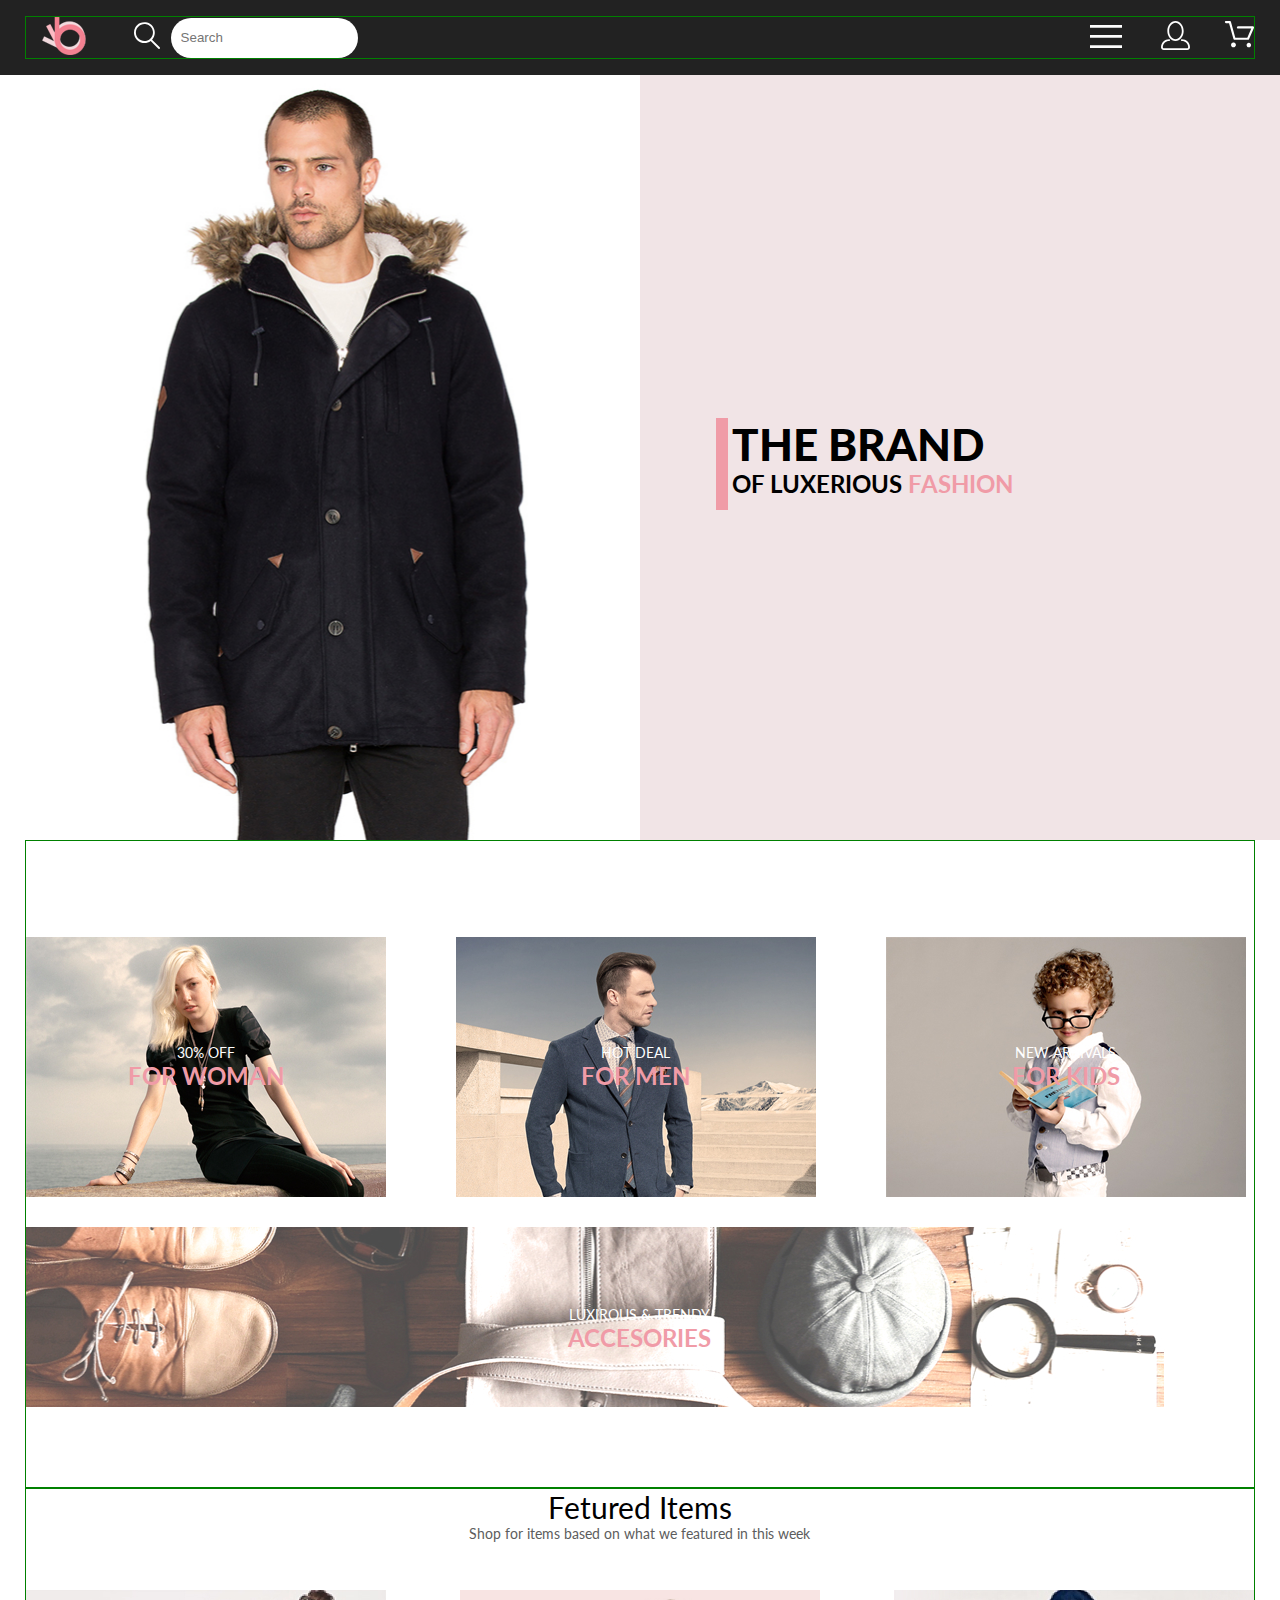
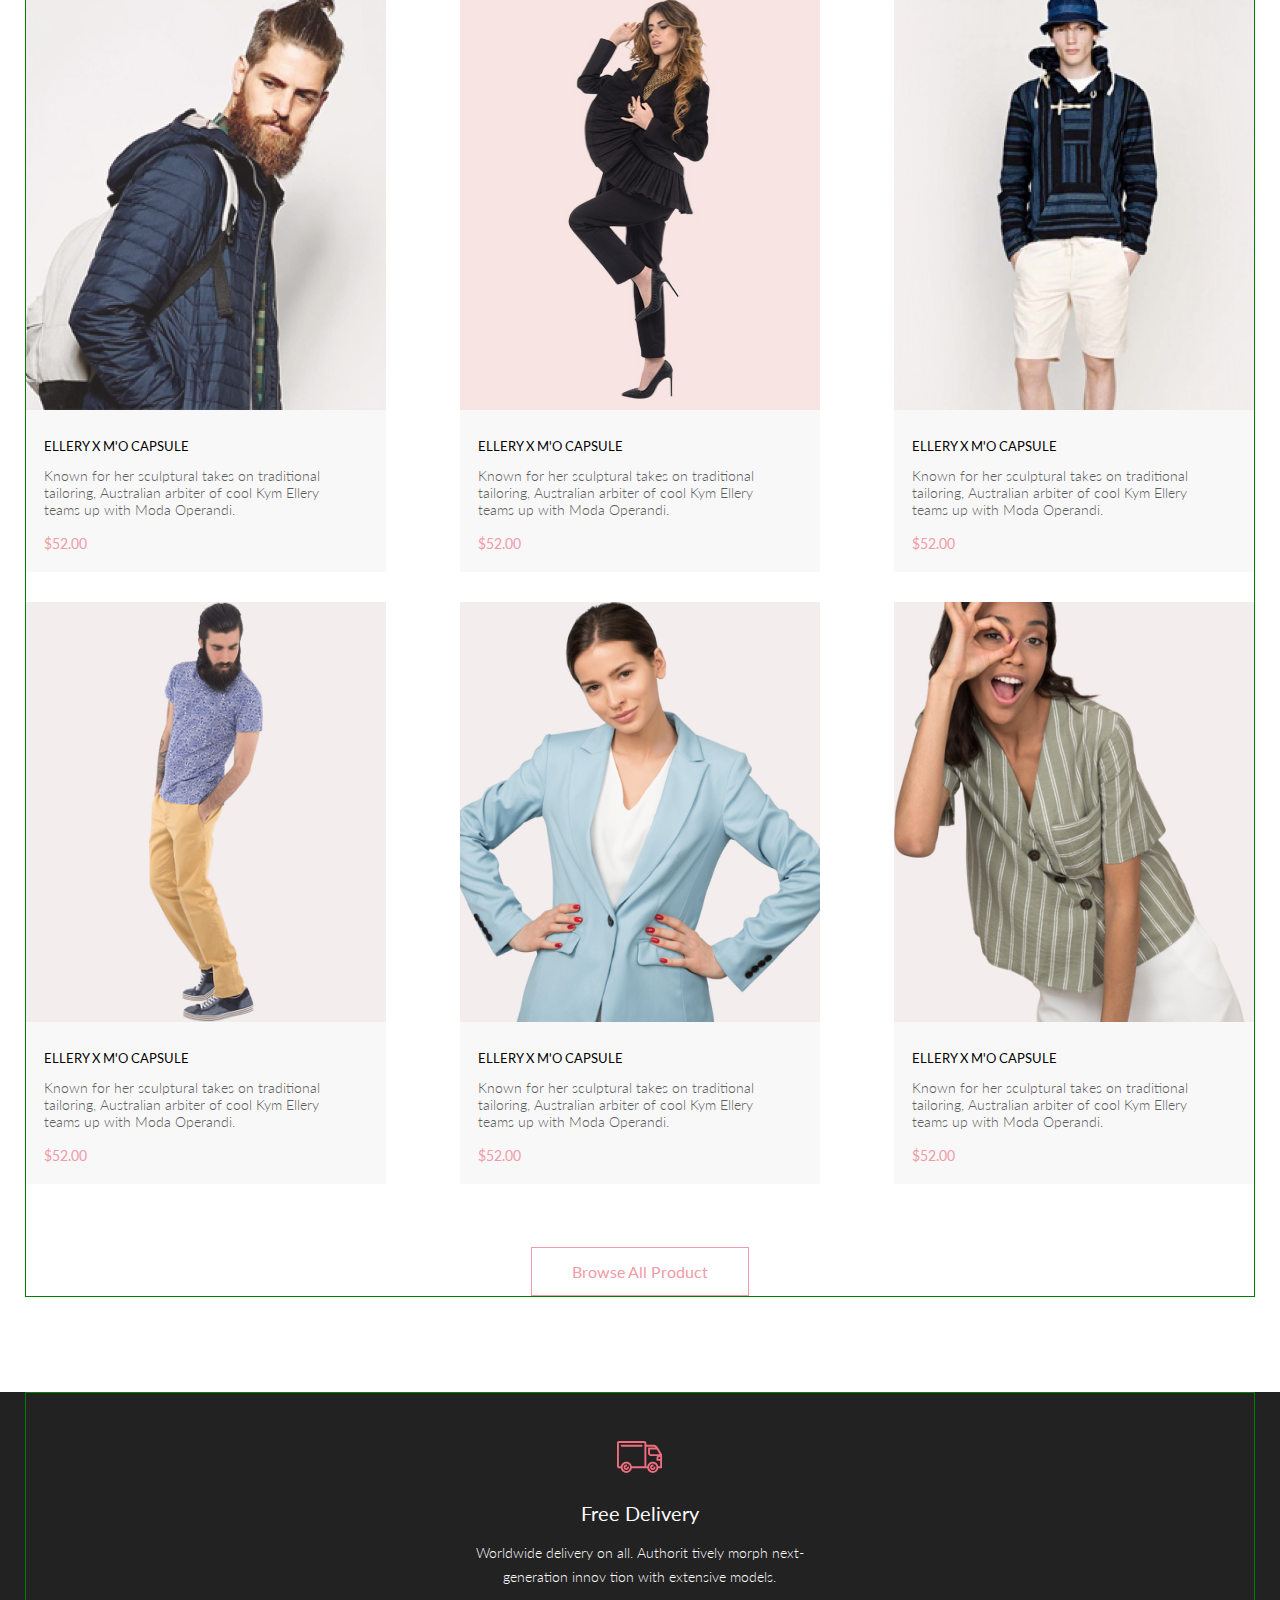
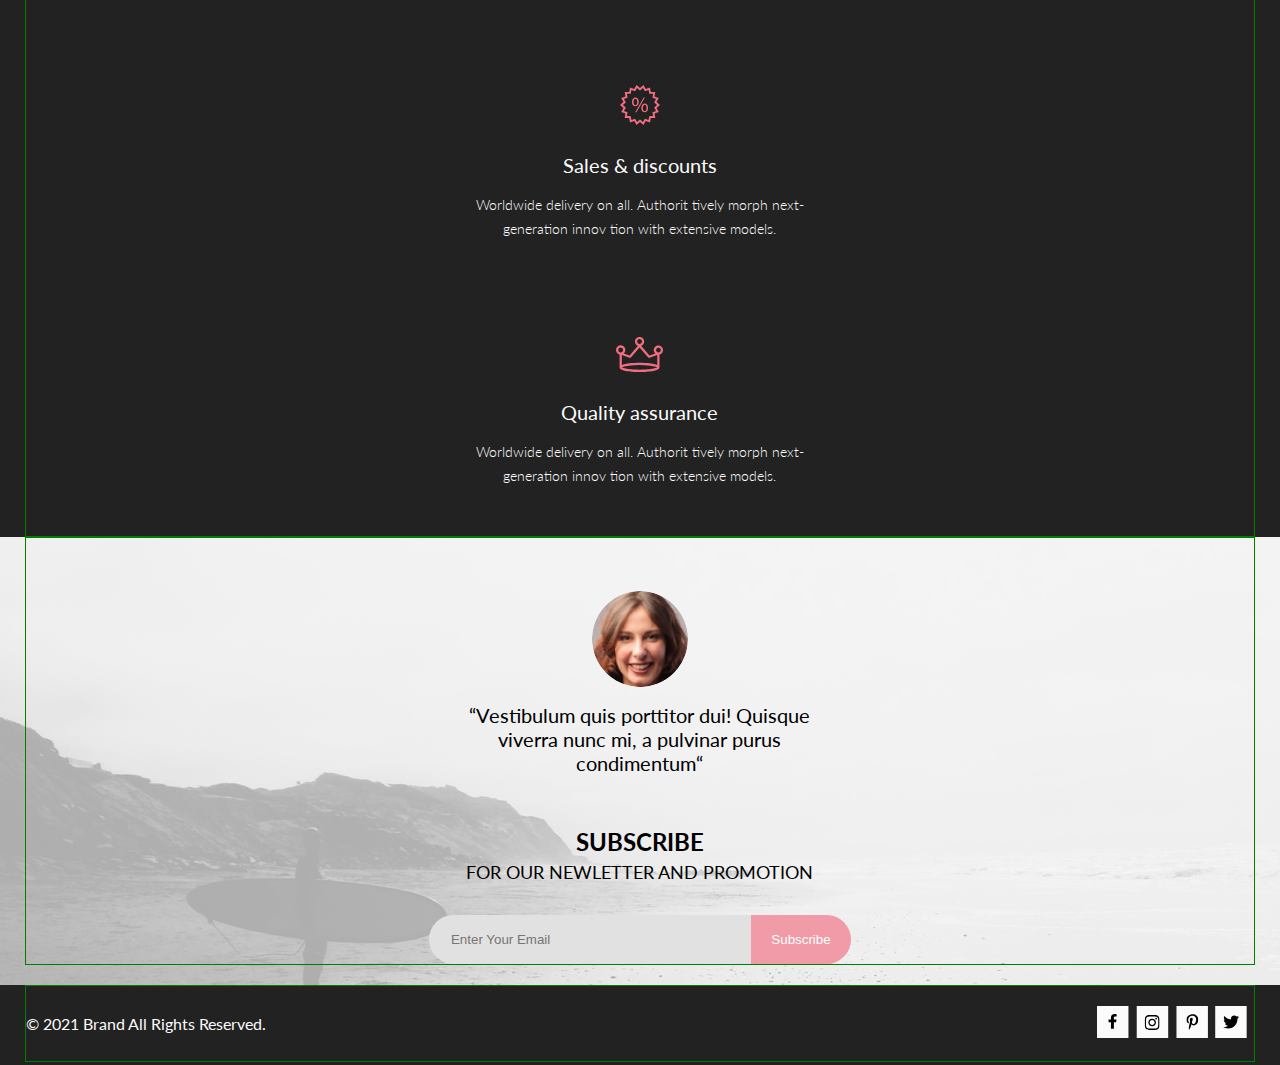
==== index.html @ 5c7a31df "header,footer,карточки продукта" ====
<!DOCTYPE html>
<html lang="en">

<head>
    <meta charset="UTF-8">
    <meta http-equiv="X-UA-Compatible" content="IE=edge">
    <meta name="viewport" content="width=device-width, initial-scale=1.0">
    <title>Shop</title>
    <link href="https://fonts.googleapis.com/css2?family=Lato:wght@400;700;900&display=swap" rel="stylesheet">
    <!--<link rel="stylesheet" href="./css/reset.css">-->
    <link rel="stylesheet" href="./css/style.css">
</head>

<body>

    <!--Header-->

    <header class="header">
        <div class="header__wrp container">

            <!--logo.svg-->

            <div class="header__logo-form-wrp">
                <a class="header__logo" href="#">
                    <svg width="44" height="38" viewBox="0 0 44 38" fill="none" xmlns="http://www.w3.org/2000/svg"
                        xmlns:xlink="http://www.w3.org/1999/xlink">
                        <rect width="44" height="38" fill="url(#pattern0)" />
                        <defs>
                            <pattern id="pattern0" patternContentUnits="objectBoundingBox" width="1" height="1">
                                <use xlink:href="#image0_128_53" transform="scale(0.0227273 0.0263158)" />
                            </pattern>
                            <image id="image0_128_53" width="44" height="38"
                                xlink:href="[data-uri]" />
                        </defs>
                    </svg>
                </a>

                <!--loupe.svg-->

                <div class="header__search">
                    <form action="#">
                        <button class="header__search-btn" type="submit">
                            <svg class="white-icon" width="27" height="28" viewBox="0 0 27 28"
                                xmlns="http://www.w3.org/2000/svg">
                                <path
                                    d="M19.0596 17.6259C20.6713 15.8658 21.6282 13.6048 21.7698 11.2225C21.9113 8.84018 21.2288 6.48173 19.8369 4.54318C18.445 2.60463 16.4285 1.20404 14.126 0.576619C11.8234 -0.0508009 9.3751 0.13316 7.19217 1.09761C5.00923 2.06205 3.22463 3.74825 2.13804 5.87302C1.05145 7.9978 0.729054 10.4318 1.225 12.7661C1.72094 15.1005 3.00501 17.1932 4.86158 18.6927C6.71814 20.1922 9.03413 21.0072 11.4206 21.0009C13.673 21.004 15.8645 20.27 17.6606 18.9109L25.4086 26.7179C25.4941 26.807 25.5965 26.8781 25.7099 26.927C25.8232 26.9759 25.9452 27.0017 26.0686 27.0029C26.1923 27.0033 26.3148 26.9782 26.4283 26.9292C26.5419 26.8801 26.6441 26.8082 26.7286 26.7179C26.9025 26.537 26.9997 26.2958 26.9997 26.0449C26.9997 25.794 26.9025 25.5528 26.7286 25.3719L19.0596 17.6259ZM2.88662 10.5009C2.89946 8.81563 3.41094 7.17187 4.35659 5.77685C5.30224 4.38183 6.63972 3.29801 8.20044 2.662C9.76115 2.02599 11.4752 1.86627 13.1266 2.20298C14.7779 2.53969 16.2926 3.35775 17.4797 4.55404C18.6668 5.75033 19.4732 7.27129 19.7972 8.92519C20.1212 10.5791 19.9483 12.2919 19.3002 13.8476C18.6522 15.4034 17.5581 16.7325 16.1559 17.6674C14.7536 18.6023 13.1059 19.1011 11.4206 19.1009C9.14916 19.0901 6.97482 18.1784 5.37484 16.566C3.77486 14.9537 2.87998 12.7724 2.88662 10.5009Z" />
                            </svg>
                        </button>
                        <input id="search" class="header__search-form" type="search" required placeholder="Search">
                        <label class="visually-hidden" for="search">Search</label>
                    </form>
                </div>
            </div>

        <div class="header__wrapper">
            <div class="header__menu">
                <!--burger.svg-->
                <button class="header__menu-btn" id="burger">
                    <svg class="white-icon" width="32" height="23" viewBox="0 0 32 23"
                        xmlns="http://www.w3.org/2000/svg">
                        <path d="M0 23V20.31H32V23H0ZM0 12.76V10.07H32V12.76H0ZM0 2.69V0H32V2.69H0Z" />
                    </svg>
                </button>
                <nav class="header__nav" id="menu">
                    <h2 class="header__nav-title">menu</h2>
                    <ul class="header__nav-list">
                        <li class="header__nav-item">
                            <a class="header__sub-item-title" href="#">man</a>
                            <ul class="nav-sub-item__list">
                                <li>
                                    <a class="header__sub-link" href="#">Accessories</a>
                                </li>
                                <li>
                                    <a class="header__sub-link" href="#">Bags</a>
                                </li>
                                <li>
                                    <a class="header__sub-link" href="#">Denim</a>
                                </li>
                                <li>
                                    <a class="header__sub-link" href="#">T-shirts</a>
                                </li>
                            </ul>
                        </li>
        
                        <li class="header__nav-item">
                            <a class="header__sub-item-title" href="#">woman</a>
                            <ul>
                                <li>
                                    <a class="header__sub-link" href="#">Accessories</a>
                                </li>
                                <li>
                                    <a class="header__sub-link" href="#">Jackets & Coats</a>
                                </li>
                                <li>
                                    <a class="header__sub-link" href="#">Polos</a>
                                </li>
                                <li>
                                    <a class="header__sub-link" href="#">T-shirts</a>
                                </li>
                                <li>
                                    <a class="header__sub-link" href="#">Shirts</a>
                                </li>
                            </ul>
                        </li>
        
                        <li class="header__nav-item">
                            <a class="header__sub-item-title" href="#">kids</a>
                            <ul>
                                <li>
                                    <a class="header__sub-link" href="#">Accessories</a>
                                </li>
                                <li>
                                    <a class="header__sub-link" href="#">Jackets & Coats</a>
                                </li>
                                <li>
                                    <a class="header__sub-link" href="#">Polos</a>
                                </li>
                                <li>
                                    <a class="header__sub-link" href="#">T-shirts</a>
                                </li>
                                <li>
                                    <a class="header__sub-link" href="#">Shirts</a>
                                </li>
                                <li>
                                    <a class="header__sub-link" href="#">Bags</a>
                                </li>
                            </ul>
                        </li>
                    </ul>
                </nav>
            </div>

                <!--person.svg-->

                <a class="header__link-reg" href="./reg.html"><svg class="white-icon" width="30" height="30"
                        viewBox="0 0 30 30" xmlns="http://www.w3.org/2000/svg">
                        <path
                            d="M14.5 19.937C19 19.937 22.656 15.464 22.656 9.968C22.656 4.472 19 0 14.5 0C13.3631 0.0217413 12.2463 0.303398 11.2351 0.823397C10.2239 1.34339 9.34507 2.08794 8.66602 3C7.12663 4.99573 6.30819 7.45381 6.34399 9.974C6.34399 15.465 10 19.937 14.5 19.937ZM14.5 1.813C18 1.813 20.844 5.472 20.844 9.969C20.844 14.466 17.998 18.125 14.5 18.125C11.002 18.125 8.15603 14.465 8.15503 9.969C8.15403 5.473 11 1.813 14.5 1.813ZM20.844 18.125C20.6036 18.125 20.373 18.2205 20.203 18.3905C20.033 18.5605 19.9375 18.7911 19.9375 19.0315C19.9375 19.2719 20.033 19.5025 20.203 19.6725C20.373 19.8425 20.6036 19.938 20.844 19.938C22.526 19.9399 24.1386 20.6088 25.3279 21.7982C26.5172 22.9875 27.1861 24.6 27.188 26.282C27.1875 26.5221 27.0918 26.7523 26.922 26.9221C26.7522 27.0918 26.5221 27.1875 26.282 27.188H2.71997C2.47985 27.1875 2.24975 27.0918 2.07996 26.9221C1.91016 26.7523 1.81449 26.5221 1.81396 26.282C1.81608 24.6001 2.48517 22.9877 3.67444 21.7985C4.86371 20.6092 6.47608 19.9401 8.15796 19.938C8.39824 19.938 8.62868 19.8425 8.79858 19.6726C8.96849 19.5027 9.06396 19.2723 9.06396 19.032C9.06396 18.7917 8.96849 18.5613 8.79858 18.3914C8.62868 18.2215 8.39824 18.126 8.15796 18.126C5.99541 18.1279 3.92201 18.9875 2.39258 20.5164C0.863144 22.0453 0.00264777 24.1185 0 26.281C0.000794067 27.0019 0.287502 27.693 0.797241 28.2027C1.30698 28.7125 1.99811 28.9992 2.71899 29H26.282C27.0027 28.9989 27.6936 28.7121 28.2031 28.2024C28.7126 27.6927 28.9992 27.0017 29 26.281C28.9974 24.1187 28.1372 22.0457 26.6083 20.5168C25.0793 18.9878 23.0063 18.1276 20.844 18.125Z" />
                    </svg>
                </a>

                <!--basket.svg-->

                <a class="header__link-basket" href="./cart.html"><svg class="white-icon" width="30" height="30"
                        viewBox="0 0 33 33" xmlns="http://www.w3.org/2000/svg">
                        <path
                            d="M27.199 29C26.5512 28.9738 25.9396 28.6948 25.4952 28.2227C25.0509 27.7506 24.8094 27.1232 24.8225 26.475C24.8356 25.8269 25.1023 25.2097 25.5653 24.7559C26.0283 24.3022 26.6508 24.048 27.2991 24.048C27.9474 24.048 28.5697 24.3022 29.0327 24.7559C29.4957 25.2097 29.7624 25.8269 29.7755 26.475C29.7886 27.1232 29.5471 27.7506 29.1028 28.2227C28.6585 28.6948 28.0468 28.9738 27.399 29H27.199ZM7.75098 26.32C7.75098 25.79 7.90815 25.2718 8.20264 24.8311C8.49712 24.3904 8.91569 24.0469 9.4054 23.844C9.8951 23.6412 10.434 23.5881 10.9539 23.6915C11.4737 23.7949 11.9512 24.0502 12.326 24.425C12.7009 24.7998 12.9562 25.2773 13.0596 25.7972C13.163 26.317 13.1098 26.8559 12.907 27.3456C12.7041 27.8353 12.3606 28.2539 11.9199 28.5483C11.4792 28.8428 10.9611 29 10.431 29C10.0789 29.0003 9.73017 28.9311 9.40479 28.7966C9.0794 28.662 8.78374 28.4646 8.53467 28.2158C8.28559 27.9669 8.08805 27.6713 7.95325 27.3461C7.81844 27.0208 7.74902 26.6721 7.74902 26.32H7.75098ZM11.551 20.686C11.2916 20.6868 11.039 20.6024 10.8322 20.4457C10.6253 20.2891 10.4756 20.0689 10.406 19.819L5.573 2.36401H2.18005C1.86657 2.36401 1.56591 2.23947 1.34424 2.01781C1.12257 1.79614 0.998047 1.49549 0.998047 1.18201C0.998047 0.868519 1.12257 0.567873 1.34424 0.346205C1.56591 0.124537 1.86657 5.81268e-06 2.18005 5.81268e-06H6.46106C6.72055 -0.00080736 6.97309 0.0837201 7.17981 0.240568C7.38653 0.397416 7.53589 0.617884 7.60498 0.868006L12.438 18.323H25.616L29.999 8.27501H15.399C15.2409 8.27961 15.0834 8.25242 14.9359 8.19507C14.7884 8.13771 14.6539 8.05134 14.5404 7.94108C14.4269 7.83082 14.3366 7.69891 14.275 7.55315C14.2134 7.40739 14.1816 7.25075 14.1816 7.0925C14.1816 6.93426 14.2134 6.77762 14.275 6.63186C14.3366 6.4861 14.4269 6.35419 14.5404 6.24393C14.6539 6.13367 14.7884 6.0473 14.9359 5.98994C15.0834 5.93259 15.2409 5.90541 15.399 5.91001H31.812C32.0077 5.90996 32.2003 5.95866 32.3724 6.05172C32.5446 6.14478 32.6908 6.27926 32.798 6.44301C32.9058 6.60729 32.9714 6.79569 32.9889 6.99145C33.0063 7.18721 32.9752 7.38424 32.8981 7.565L27.493 19.977C27.4007 20.1876 27.249 20.3668 27.0565 20.4927C26.864 20.6186 26.6391 20.6858 26.4091 20.686H11.551Z" />
                    </svg>
                </a>
        </div>

    </header>

    <!--Main-->

    <main>
        <section class="brand">
            <div class="brand__overlay">
                <img class="brand__img" src="./img/man.jpg" alt="man" width="800" height="765">
                <div class="brand__title-wrp">
                    <h1 class="brand__title">the brand <span class="brand__subtitle">of luxerious<span
                                class="brand__subtitle-pink"> fashion</span></span></h1>
                </div>
            </div>
        </section>

        <section class="sales container">
            <h2 class="visually-hidden">sales</h2>
            <ul class="sales__list">
                <div class="sales__cart">
                    <div class="sales__cart-overlay">
                        <li class="sales__item sales__item--woman">
                            <h3 class="sales__item-title">30% off</h3>
                            <p class="sales__item-text">for woman</p>
                        </li>
                    </div>
                </div>
                <div class="sales__cart">
                    <div class="sales__cart-overlay">
                        <li class="sales__item sales__item--men">
                            <h3 class="sales__item-title">hot deal</h3>
                            <p class="sales__item-text">for men</p>
                        </li>
                    </div>
                </div>
                <div class="sales__cart">
                    <div class="sales__cart-overlay">
                        <li class="sales__item sales__item--kids">
                            <h3 class="sales__item-title">new arrivals</h3>
                            <p class="sales__item-text">for kids</p>
                        </li>
                    </div>
                </div>
                <div class="sales__cart-shoes">
                    <div class="sales__cart-shoes-overlay">
                        <li class="sales__item sales__item--shoes">
                            <h3 class="sales__item-title">luxirous & trendy</h3>
                            <p class="sales__item-text sales__item-text--shoes">accesories</p>
                        </li>
                    </div>
                </div>
            </ul>
        </section>

        <section class="products container">
            <h2 class="products__title">Fetured Items</h2>
            <p class="products__subtitle">Shop for items based on what we featured in this week</p>
            <ul class="products__list">
                <li class="products__item">
                    <div class="products__item-wrapper">
                        <img class="products__item-img" src="./img/product-1.jpg" alt="product-1">
                        <div class="overlay"></div>
                        <button class="products__button"><svg class="white-icon" width="30" height="30"
                                viewBox="0 0 33 33" xmlns="http://www.w3.org/2000/svg">
                                <path
                                    d="M27.199 29C26.5512 28.9738 25.9396 28.6948 25.4952 28.2227C25.0509 27.7506 24.8094 27.1232 24.8225 26.475C24.8356 25.8269 25.1023 25.2097 25.5653 24.7559C26.0283 24.3022 26.6508 24.048 27.2991 24.048C27.9474 24.048 28.5697 24.3022 29.0327 24.7559C29.4957 25.2097 29.7624 25.8269 29.7755 26.475C29.7886 27.1232 29.5471 27.7506 29.1028 28.2227C28.6585 28.6948 28.0468 28.9738 27.399 29H27.199ZM7.75098 26.32C7.75098 25.79 7.90815 25.2718 8.20264 24.8311C8.49712 24.3904 8.91569 24.0469 9.4054 23.844C9.8951 23.6412 10.434 23.5881 10.9539 23.6915C11.4737 23.7949 11.9512 24.0502 12.326 24.425C12.7009 24.7998 12.9562 25.2773 13.0596 25.7972C13.163 26.317 13.1098 26.8559 12.907 27.3456C12.7041 27.8353 12.3606 28.2539 11.9199 28.5483C11.4792 28.8428 10.9611 29 10.431 29C10.0789 29.0003 9.73017 28.9311 9.40479 28.7966C9.0794 28.662 8.78374 28.4646 8.53467 28.2158C8.28559 27.9669 8.08805 27.6713 7.95325 27.3461C7.81844 27.0208 7.74902 26.6721 7.74902 26.32H7.75098ZM11.551 20.686C11.2916 20.6868 11.039 20.6024 10.8322 20.4457C10.6253 20.2891 10.4756 20.0689 10.406 19.819L5.573 2.36401H2.18005C1.86657 2.36401 1.56591 2.23947 1.34424 2.01781C1.12257 1.79614 0.998047 1.49549 0.998047 1.18201C0.998047 0.868519 1.12257 0.567873 1.34424 0.346205C1.56591 0.124537 1.86657 5.81268e-06 2.18005 5.81268e-06H6.46106C6.72055 -0.00080736 6.97309 0.0837201 7.17981 0.240568C7.38653 0.397416 7.53589 0.617884 7.60498 0.868006L12.438 18.323H25.616L29.999 8.27501H15.399C15.2409 8.27961 15.0834 8.25242 14.9359 8.19507C14.7884 8.13771 14.6539 8.05134 14.5404 7.94108C14.4269 7.83082 14.3366 7.69891 14.275 7.55315C14.2134 7.40739 14.1816 7.25075 14.1816 7.0925C14.1816 6.93426 14.2134 6.77762 14.275 6.63186C14.3366 6.4861 14.4269 6.35419 14.5404 6.24393C14.6539 6.13367 14.7884 6.0473 14.9359 5.98994C15.0834 5.93259 15.2409 5.90541 15.399 5.91001H31.812C32.0077 5.90996 32.2003 5.95866 32.3724 6.05172C32.5446 6.14478 32.6908 6.27926 32.798 6.44301C32.9058 6.60729 32.9714 6.79569 32.9889 6.99145C33.0063 7.18721 32.9752 7.38424 32.8981 7.565L27.493 19.977C27.4007 20.1876 27.249 20.3668 27.0565 20.4927C26.864 20.6186 26.6391 20.6858 26.4091 20.686H11.551Z" />
                            </svg>
                            <p class="products__button-text">Add to Сart</p>
                            </a>
                        </button>
                    </div>
                    <h3 class="products__item-title">ellery x m'o capsule</h3>
                    <p class="products__item-text">Known for her sculptural takes on traditional tailoring,
                        Australian
                        arbiter of cool Kym Ellery
                        teams up with Moda Operandi.</p>
                    <p class="products__item-price">$52.00</p>
                </li>

                <li class="products__item">
                    <div class="products__item-wrapper">
                        <img class="products__item-img" src="./img/product-2.jpg" alt="product-1">
                        <div class="overlay"></div>
                        <button class="products__button"><svg class="white-icon" width="30" height="30"
                                viewBox="0 0 33 33" xmlns="http://www.w3.org/2000/svg">
                                <path
                                    d="M27.199 29C26.5512 28.9738 25.9396 28.6948 25.4952 28.2227C25.0509 27.7506 24.8094 27.1232 24.8225 26.475C24.8356 25.8269 25.1023 25.2097 25.5653 24.7559C26.0283 24.3022 26.6508 24.048 27.2991 24.048C27.9474 24.048 28.5697 24.3022 29.0327 24.7559C29.4957 25.2097 29.7624 25.8269 29.7755 26.475C29.7886 27.1232 29.5471 27.7506 29.1028 28.2227C28.6585 28.6948 28.0468 28.9738 27.399 29H27.199ZM7.75098 26.32C7.75098 25.79 7.90815 25.2718 8.20264 24.8311C8.49712 24.3904 8.91569 24.0469 9.4054 23.844C9.8951 23.6412 10.434 23.5881 10.9539 23.6915C11.4737 23.7949 11.9512 24.0502 12.326 24.425C12.7009 24.7998 12.9562 25.2773 13.0596 25.7972C13.163 26.317 13.1098 26.8559 12.907 27.3456C12.7041 27.8353 12.3606 28.2539 11.9199 28.5483C11.4792 28.8428 10.9611 29 10.431 29C10.0789 29.0003 9.73017 28.9311 9.40479 28.7966C9.0794 28.662 8.78374 28.4646 8.53467 28.2158C8.28559 27.9669 8.08805 27.6713 7.95325 27.3461C7.81844 27.0208 7.74902 26.6721 7.74902 26.32H7.75098ZM11.551 20.686C11.2916 20.6868 11.039 20.6024 10.8322 20.4457C10.6253 20.2891 10.4756 20.0689 10.406 19.819L5.573 2.36401H2.18005C1.86657 2.36401 1.56591 2.23947 1.34424 2.01781C1.12257 1.79614 0.998047 1.49549 0.998047 1.18201C0.998047 0.868519 1.12257 0.567873 1.34424 0.346205C1.56591 0.124537 1.86657 5.81268e-06 2.18005 5.81268e-06H6.46106C6.72055 -0.00080736 6.97309 0.0837201 7.17981 0.240568C7.38653 0.397416 7.53589 0.617884 7.60498 0.868006L12.438 18.323H25.616L29.999 8.27501H15.399C15.2409 8.27961 15.0834 8.25242 14.9359 8.19507C14.7884 8.13771 14.6539 8.05134 14.5404 7.94108C14.4269 7.83082 14.3366 7.69891 14.275 7.55315C14.2134 7.40739 14.1816 7.25075 14.1816 7.0925C14.1816 6.93426 14.2134 6.77762 14.275 6.63186C14.3366 6.4861 14.4269 6.35419 14.5404 6.24393C14.6539 6.13367 14.7884 6.0473 14.9359 5.98994C15.0834 5.93259 15.2409 5.90541 15.399 5.91001H31.812C32.0077 5.90996 32.2003 5.95866 32.3724 6.05172C32.5446 6.14478 32.6908 6.27926 32.798 6.44301C32.9058 6.60729 32.9714 6.79569 32.9889 6.99145C33.0063 7.18721 32.9752 7.38424 32.8981 7.565L27.493 19.977C27.4007 20.1876 27.249 20.3668 27.0565 20.4927C26.864 20.6186 26.6391 20.6858 26.4091 20.686H11.551Z" />
                            </svg>
                            <p class="products__button-text">Add to Сart</p>
                            </a>
                        </button>
                    </div>
                    <h3 class="products__item-title">ellery x m'o capsule</h3>
                    <p class="products__item-text">Known for her sculptural takes on traditional tailoring,
                        Australian
                        arbiter of cool Kym Ellery
                        teams up with Moda Operandi.</p>
                    <p class="products__item-price">$52.00</p>
                </li>

                <li class="products__item">
                    <div class="products__item-wrapper">
                        <img class="products__item-img" src="./img/product-3.jpg" alt="product-1">
                        <div class="overlay"></div>
                        <button class="products__button"><svg class="white-icon" width="30" height="30"
                                viewBox="0 0 33 33" xmlns="http://www.w3.org/2000/svg">
                                <path
                                    d="M27.199 29C26.5512 28.9738 25.9396 28.6948 25.4952 28.2227C25.0509 27.7506 24.8094 27.1232 24.8225 26.475C24.8356 25.8269 25.1023 25.2097 25.5653 24.7559C26.0283 24.3022 26.6508 24.048 27.2991 24.048C27.9474 24.048 28.5697 24.3022 29.0327 24.7559C29.4957 25.2097 29.7624 25.8269 29.7755 26.475C29.7886 27.1232 29.5471 27.7506 29.1028 28.2227C28.6585 28.6948 28.0468 28.9738 27.399 29H27.199ZM7.75098 26.32C7.75098 25.79 7.90815 25.2718 8.20264 24.8311C8.49712 24.3904 8.91569 24.0469 9.4054 23.844C9.8951 23.6412 10.434 23.5881 10.9539 23.6915C11.4737 23.7949 11.9512 24.0502 12.326 24.425C12.7009 24.7998 12.9562 25.2773 13.0596 25.7972C13.163 26.317 13.1098 26.8559 12.907 27.3456C12.7041 27.8353 12.3606 28.2539 11.9199 28.5483C11.4792 28.8428 10.9611 29 10.431 29C10.0789 29.0003 9.73017 28.9311 9.40479 28.7966C9.0794 28.662 8.78374 28.4646 8.53467 28.2158C8.28559 27.9669 8.08805 27.6713 7.95325 27.3461C7.81844 27.0208 7.74902 26.6721 7.74902 26.32H7.75098ZM11.551 20.686C11.2916 20.6868 11.039 20.6024 10.8322 20.4457C10.6253 20.2891 10.4756 20.0689 10.406 19.819L5.573 2.36401H2.18005C1.86657 2.36401 1.56591 2.23947 1.34424 2.01781C1.12257 1.79614 0.998047 1.49549 0.998047 1.18201C0.998047 0.868519 1.12257 0.567873 1.34424 0.346205C1.56591 0.124537 1.86657 5.81268e-06 2.18005 5.81268e-06H6.46106C6.72055 -0.00080736 6.97309 0.0837201 7.17981 0.240568C7.38653 0.397416 7.53589 0.617884 7.60498 0.868006L12.438 18.323H25.616L29.999 8.27501H15.399C15.2409 8.27961 15.0834 8.25242 14.9359 8.19507C14.7884 8.13771 14.6539 8.05134 14.5404 7.94108C14.4269 7.83082 14.3366 7.69891 14.275 7.55315C14.2134 7.40739 14.1816 7.25075 14.1816 7.0925C14.1816 6.93426 14.2134 6.77762 14.275 6.63186C14.3366 6.4861 14.4269 6.35419 14.5404 6.24393C14.6539 6.13367 14.7884 6.0473 14.9359 5.98994C15.0834 5.93259 15.2409 5.90541 15.399 5.91001H31.812C32.0077 5.90996 32.2003 5.95866 32.3724 6.05172C32.5446 6.14478 32.6908 6.27926 32.798 6.44301C32.9058 6.60729 32.9714 6.79569 32.9889 6.99145C33.0063 7.18721 32.9752 7.38424 32.8981 7.565L27.493 19.977C27.4007 20.1876 27.249 20.3668 27.0565 20.4927C26.864 20.6186 26.6391 20.6858 26.4091 20.686H11.551Z" />
                            </svg>
                            <p class="products__button-text">Add to Сart</p>
                            </a>
                        </button>
                    </div>
                    <h3 class="products__item-title">ellery x m'o capsule</h3>
                    <p class="products__item-text">Known for her sculptural takes on traditional tailoring,
                        Australian
                        arbiter of cool Kym Ellery
                        teams up with Moda Operandi.</p>
                    <p class="products__item-price">$52.00</p>
                </li>

                <li class="products__item">
                    <div class="products__item-wrapper">
                        <img class="products__item-img" src="./img/product-4.jpg" alt="product-1">
                        <div class="overlay"></div>
                        <button class="products__button">
                            <svg class="white-icon" width="30" height="30" viewBox="0 0 33 33"
                                xmlns="http://www.w3.org/2000/svg">
                                <path
                                    d="M27.199 29C26.5512 28.9738 25.9396 28.6948 25.4952 28.2227C25.0509 27.7506 24.8094 27.1232 24.8225 26.475C24.8356 25.8269 25.1023 25.2097 25.5653 24.7559C26.0283 24.3022 26.6508 24.048 27.2991 24.048C27.9474 24.048 28.5697 24.3022 29.0327 24.7559C29.4957 25.2097 29.7624 25.8269 29.7755 26.475C29.7886 27.1232 29.5471 27.7506 29.1028 28.2227C28.6585 28.6948 28.0468 28.9738 27.399 29H27.199ZM7.75098 26.32C7.75098 25.79 7.90815 25.2718 8.20264 24.8311C8.49712 24.3904 8.91569 24.0469 9.4054 23.844C9.8951 23.6412 10.434 23.5881 10.9539 23.6915C11.4737 23.7949 11.9512 24.0502 12.326 24.425C12.7009 24.7998 12.9562 25.2773 13.0596 25.7972C13.163 26.317 13.1098 26.8559 12.907 27.3456C12.7041 27.8353 12.3606 28.2539 11.9199 28.5483C11.4792 28.8428 10.9611 29 10.431 29C10.0789 29.0003 9.73017 28.9311 9.40479 28.7966C9.0794 28.662 8.78374 28.4646 8.53467 28.2158C8.28559 27.9669 8.08805 27.6713 7.95325 27.3461C7.81844 27.0208 7.74902 26.6721 7.74902 26.32H7.75098ZM11.551 20.686C11.2916 20.6868 11.039 20.6024 10.8322 20.4457C10.6253 20.2891 10.4756 20.0689 10.406 19.819L5.573 2.36401H2.18005C1.86657 2.36401 1.56591 2.23947 1.34424 2.01781C1.12257 1.79614 0.998047 1.49549 0.998047 1.18201C0.998047 0.868519 1.12257 0.567873 1.34424 0.346205C1.56591 0.124537 1.86657 5.81268e-06 2.18005 5.81268e-06H6.46106C6.72055 -0.00080736 6.97309 0.0837201 7.17981 0.240568C7.38653 0.397416 7.53589 0.617884 7.60498 0.868006L12.438 18.323H25.616L29.999 8.27501H15.399C15.2409 8.27961 15.0834 8.25242 14.9359 8.19507C14.7884 8.13771 14.6539 8.05134 14.5404 7.94108C14.4269 7.83082 14.3366 7.69891 14.275 7.55315C14.2134 7.40739 14.1816 7.25075 14.1816 7.0925C14.1816 6.93426 14.2134 6.77762 14.275 6.63186C14.3366 6.4861 14.4269 6.35419 14.5404 6.24393C14.6539 6.13367 14.7884 6.0473 14.9359 5.98994C15.0834 5.93259 15.2409 5.90541 15.399 5.91001H31.812C32.0077 5.90996 32.2003 5.95866 32.3724 6.05172C32.5446 6.14478 32.6908 6.27926 32.798 6.44301C32.9058 6.60729 32.9714 6.79569 32.9889 6.99145C33.0063 7.18721 32.9752 7.38424 32.8981 7.565L27.493 19.977C27.4007 20.1876 27.249 20.3668 27.0565 20.4927C26.864 20.6186 26.6391 20.6858 26.4091 20.686H11.551Z" />
                            </svg>
                            <p class="products__button-text">Add to Сart</p>
                            </a>
                        </button>
                    </div>
                    <h3 class="products__item-title">ellery x m'o capsule</h3>
                    <p class="products__item-text">Known for her sculptural takes on traditional tailoring,
                        Australian
                        arbiter of cool Kym Ellery
                        teams up with Moda Operandi.</p>
                    <p class="products__item-price">$52.00</p>
                </li>

                <li class="products__item">
                    <div class="products__item-wrapper">
                        <img class="products__item-img" src="./img/product-5.jpg" alt="product-1">
                        <div class="overlay"></div>
                        <button class="products__button">
                            <svg class="white-icon" width="30" height="30" viewBox="0 0 33 33"
                                xmlns="http://www.w3.org/2000/svg">
                                <path
                                    d="M27.199 29C26.5512 28.9738 25.9396 28.6948 25.4952 28.2227C25.0509 27.7506 24.8094 27.1232 24.8225 26.475C24.8356 25.8269 25.1023 25.2097 25.5653 24.7559C26.0283 24.3022 26.6508 24.048 27.2991 24.048C27.9474 24.048 28.5697 24.3022 29.0327 24.7559C29.4957 25.2097 29.7624 25.8269 29.7755 26.475C29.7886 27.1232 29.5471 27.7506 29.1028 28.2227C28.6585 28.6948 28.0468 28.9738 27.399 29H27.199ZM7.75098 26.32C7.75098 25.79 7.90815 25.2718 8.20264 24.8311C8.49712 24.3904 8.91569 24.0469 9.4054 23.844C9.8951 23.6412 10.434 23.5881 10.9539 23.6915C11.4737 23.7949 11.9512 24.0502 12.326 24.425C12.7009 24.7998 12.9562 25.2773 13.0596 25.7972C13.163 26.317 13.1098 26.8559 12.907 27.3456C12.7041 27.8353 12.3606 28.2539 11.9199 28.5483C11.4792 28.8428 10.9611 29 10.431 29C10.0789 29.0003 9.73017 28.9311 9.40479 28.7966C9.0794 28.662 8.78374 28.4646 8.53467 28.2158C8.28559 27.9669 8.08805 27.6713 7.95325 27.3461C7.81844 27.0208 7.74902 26.6721 7.74902 26.32H7.75098ZM11.551 20.686C11.2916 20.6868 11.039 20.6024 10.8322 20.4457C10.6253 20.2891 10.4756 20.0689 10.406 19.819L5.573 2.36401H2.18005C1.86657 2.36401 1.56591 2.23947 1.34424 2.01781C1.12257 1.79614 0.998047 1.49549 0.998047 1.18201C0.998047 0.868519 1.12257 0.567873 1.34424 0.346205C1.56591 0.124537 1.86657 5.81268e-06 2.18005 5.81268e-06H6.46106C6.72055 -0.00080736 6.97309 0.0837201 7.17981 0.240568C7.38653 0.397416 7.53589 0.617884 7.60498 0.868006L12.438 18.323H25.616L29.999 8.27501H15.399C15.2409 8.27961 15.0834 8.25242 14.9359 8.19507C14.7884 8.13771 14.6539 8.05134 14.5404 7.94108C14.4269 7.83082 14.3366 7.69891 14.275 7.55315C14.2134 7.40739 14.1816 7.25075 14.1816 7.0925C14.1816 6.93426 14.2134 6.77762 14.275 6.63186C14.3366 6.4861 14.4269 6.35419 14.5404 6.24393C14.6539 6.13367 14.7884 6.0473 14.9359 5.98994C15.0834 5.93259 15.2409 5.90541 15.399 5.91001H31.812C32.0077 5.90996 32.2003 5.95866 32.3724 6.05172C32.5446 6.14478 32.6908 6.27926 32.798 6.44301C32.9058 6.60729 32.9714 6.79569 32.9889 6.99145C33.0063 7.18721 32.9752 7.38424 32.8981 7.565L27.493 19.977C27.4007 20.1876 27.249 20.3668 27.0565 20.4927C26.864 20.6186 26.6391 20.6858 26.4091 20.686H11.551Z" />
                            </svg>
                            <p class="products__button-text">Add to Сart</p>
                            </a>
                        </button>
                    </div>
                    <h3 class="products__item-title">ellery x m'o capsule</h3>
                    <p class="products__item-text">Known for her sculptural takes on traditional tailoring,
                        Australian
                        arbiter of cool Kym Ellery
                        teams up with Moda Operandi.</p>
                    <p class="products__item-price">$52.00</p>
                </li>

                <li class="products__item">
                    <div class="products__item-wrapper">
                        <img class="products__item-img" src="./img/product-6.jpg" alt="product-1">
                        <div class="overlay"></div>
                        <button class="products__button">
                            <svg class="white-icon" width="30" height="30" viewBox="0 0 33 33"
                                xmlns="http://www.w3.org/2000/svg">
                                <path
                                    d="M27.199 29C26.5512 28.9738 25.9396 28.6948 25.4952 28.2227C25.0509 27.7506 24.8094 27.1232 24.8225 26.475C24.8356 25.8269 25.1023 25.2097 25.5653 24.7559C26.0283 24.3022 26.6508 24.048 27.2991 24.048C27.9474 24.048 28.5697 24.3022 29.0327 24.7559C29.4957 25.2097 29.7624 25.8269 29.7755 26.475C29.7886 27.1232 29.5471 27.7506 29.1028 28.2227C28.6585 28.6948 28.0468 28.9738 27.399 29H27.199ZM7.75098 26.32C7.75098 25.79 7.90815 25.2718 8.20264 24.8311C8.49712 24.3904 8.91569 24.0469 9.4054 23.844C9.8951 23.6412 10.434 23.5881 10.9539 23.6915C11.4737 23.7949 11.9512 24.0502 12.326 24.425C12.7009 24.7998 12.9562 25.2773 13.0596 25.7972C13.163 26.317 13.1098 26.8559 12.907 27.3456C12.7041 27.8353 12.3606 28.2539 11.9199 28.5483C11.4792 28.8428 10.9611 29 10.431 29C10.0789 29.0003 9.73017 28.9311 9.40479 28.7966C9.0794 28.662 8.78374 28.4646 8.53467 28.2158C8.28559 27.9669 8.08805 27.6713 7.95325 27.3461C7.81844 27.0208 7.74902 26.6721 7.74902 26.32H7.75098ZM11.551 20.686C11.2916 20.6868 11.039 20.6024 10.8322 20.4457C10.6253 20.2891 10.4756 20.0689 10.406 19.819L5.573 2.36401H2.18005C1.86657 2.36401 1.56591 2.23947 1.34424 2.01781C1.12257 1.79614 0.998047 1.49549 0.998047 1.18201C0.998047 0.868519 1.12257 0.567873 1.34424 0.346205C1.56591 0.124537 1.86657 5.81268e-06 2.18005 5.81268e-06H6.46106C6.72055 -0.00080736 6.97309 0.0837201 7.17981 0.240568C7.38653 0.397416 7.53589 0.617884 7.60498 0.868006L12.438 18.323H25.616L29.999 8.27501H15.399C15.2409 8.27961 15.0834 8.25242 14.9359 8.19507C14.7884 8.13771 14.6539 8.05134 14.5404 7.94108C14.4269 7.83082 14.3366 7.69891 14.275 7.55315C14.2134 7.40739 14.1816 7.25075 14.1816 7.0925C14.1816 6.93426 14.2134 6.77762 14.275 6.63186C14.3366 6.4861 14.4269 6.35419 14.5404 6.24393C14.6539 6.13367 14.7884 6.0473 14.9359 5.98994C15.0834 5.93259 15.2409 5.90541 15.399 5.91001H31.812C32.0077 5.90996 32.2003 5.95866 32.3724 6.05172C32.5446 6.14478 32.6908 6.27926 32.798 6.44301C32.9058 6.60729 32.9714 6.79569 32.9889 6.99145C33.0063 7.18721 32.9752 7.38424 32.8981 7.565L27.493 19.977C27.4007 20.1876 27.249 20.3668 27.0565 20.4927C26.864 20.6186 26.6391 20.6858 26.4091 20.686H11.551Z" />
                            </svg>
                            <p class="products__button-text">Add to Сart</p>
                            </a>
                        </button>
                    </div>

                    <h3 class="products__item-title">ellery x m'o capsule</h3>
                    <p class="products__item-text">Known for her sculptural takes on traditional tailoring,
                        Australian
                        arbiter of cool Kym Ellery
                        teams up with Moda Operandi.</p>
                    <p class="products__item-price">$52.00</p>
                </li>
            </ul>
            <a class="products__link" href="product.html">Browse All Product</a>
        </section>

        <section class="service">
            <h2 class="visually-hidden">services</h2>
            <ul class="service__list container">

                <!--delivery.svg-->

                <li class="service__item">
                    <svg class="service__item-img" width="46" height="32" viewBox="0 0 46 32" fill="none"
                        xmlns="http://www.w3.org/2000/svg">
                        <path
                            d="M30.2873 27.2429H14.8103C14.6031 28.5509 13.936 29.742 12.929 30.6021C11.922 31.4621 10.6411 31.9346 9.31682 31.9346C7.99252 31.9346 6.71166 31.4621 5.70464 30.6021C4.69762 29.742 4.03052 28.5509 3.82332 27.2429H1.88631C1.39149 27.2397 0.918139 27.0404 0.570025 26.6887C0.221911 26.337 0.0274507 25.8618 0.0293142 25.3669V1.87695C0.0271852 1.38195 0.221516 0.906335 0.569658 0.554443C0.917801 0.202551 1.39131 0.00317363 1.88631 0H27.4373C27.9322 0.00317353 28.4056 0.202522 28.7536 0.554443C29.1016 0.906364 29.2957 1.38204 29.2933 1.87695V3.78198H36.4143C36.4947 3.78164 36.5747 3.79208 36.6523 3.81299C38.9523 4.01299 40.1093 5.2129 41.3293 7.2749L44.8883 13.3689C44.9732 13.5136 45.018 13.6782 45.0183 13.8459V26.304C45.0194 26.5515 44.9221 26.7892 44.7479 26.9651C44.5737 27.141 44.3369 27.2406 44.0893 27.2419H41.2753C41.0681 28.5499 40.401 29.741 39.394 30.6011C38.387 31.4611 37.1061 31.9336 35.7818 31.9336C34.4575 31.9336 33.1767 31.4611 32.1696 30.6011C31.1626 29.741 30.4955 28.5499 30.2883 27.2419L30.2873 27.2429ZM32.0653 26.304C32.0732 27.0369 32.2977 27.7511 32.7107 28.3567C33.1236 28.9623 33.7065 29.4322 34.3859 29.7073C35.0653 29.9824 35.811 30.0503 36.5289 29.9026C37.2469 29.7548 37.9051 29.398 38.4207 28.877C38.9363 28.3559 39.2862 27.6941 39.4265 26.9746C39.5667 26.2551 39.491 25.5103 39.2088 24.8337C38.9267 24.1572 38.4507 23.5794 37.8408 23.1729C37.2309 22.7663 36.5143 22.5491 35.7813 22.5488C34.791 22.5552 33.8436 22.9543 33.1469 23.6582C32.4503 24.3621 32.0613 25.3136 32.0653 26.304ZM5.60134 26.304C5.60923 27.0369 5.83376 27.7511 6.24669 28.3567C6.65962 28.9623 7.2425 29.4322 7.92192 29.7073C8.60135 29.9824 9.34697 30.0503 10.0649 29.9026C10.7829 29.7548 11.4411 29.398 11.9567 28.877C12.4723 28.3559 12.8222 27.6941 12.9625 26.9746C13.1027 26.2551 13.027 25.5103 12.7448 24.8337C12.4627 24.1572 11.9867 23.5794 11.3768 23.1729C10.7669 22.7663 10.0503 22.5491 9.31731 22.5488C8.32679 22.5549 7.37915 22.9537 6.6823 23.6577C5.98545 24.3617 5.59634 25.3134 5.60033 26.304H5.60134ZM41.2733 25.366H43.1593V19.7478H40.4233C40.3007 19.7473 40.1794 19.7227 40.0664 19.6753C39.9533 19.6279 39.8507 19.5585 39.7644 19.4714C39.6781 19.3843 39.6099 19.281 39.5635 19.1675C39.5172 19.054 39.4937 18.9324 39.4943 18.8098V16.9629C39.494 16.2423 39.7696 15.5488 40.2643 15.0249H33.8853C33.8081 15.0248 33.7312 15.015 33.6563 14.9958C32.9516 14.933 32.2961 14.6081 31.8194 14.0852C31.3428 13.5623 31.0798 12.8794 31.0823 12.1719V7.47192C31.0817 7.34927 31.1052 7.22758 31.1515 7.11401C31.1978 7.00044 31.2661 6.89725 31.3523 6.81006C31.4386 6.72286 31.5412 6.6535 31.6543 6.60596C31.7674 6.55841 31.8887 6.53361 32.0113 6.53296H38.4943C38.15 6.21428 37.7426 5.97123 37.2986 5.81982C36.8545 5.66842 36.3836 5.61187 35.9163 5.65381H29.2933V25.3618H30.2873C30.4945 24.0538 31.1616 22.8627 32.1687 22.0027C33.1757 21.1426 34.4565 20.6702 35.7808 20.6702C37.1051 20.6702 38.386 21.1426 39.393 22.0027C40.4 22.8627 41.0671 24.0538 41.2743 25.3618L41.2733 25.366ZM14.8093 25.366H27.4363V1.87598H1.88631V25.366H3.82332C4.03052 24.058 4.69762 22.8666 5.70464 22.0066C6.71166 21.1465 7.99252 20.6741 9.31682 20.6741C10.6411 20.6741 11.922 21.1465 12.929 22.0066C13.936 22.8666 14.6031 24.058 14.8103 25.366H14.8093ZM41.3513 16.9658V17.875H43.1593V16.0278H42.2803C42.0335 16.0294 41.7973 16.1288 41.6234 16.304C41.4495 16.4792 41.352 16.716 41.3523 16.9629L41.3513 16.9658ZM32.9383 12.1738C32.9372 12.4263 33.0363 12.6691 33.2139 12.8486C33.3914 13.0282 33.6328 13.13 33.8853 13.1318C33.9492 13.1316 34.0129 13.1384 34.0753 13.1519H42.6003L39.8343 8.41602H32.9343L32.9383 12.1738ZM33.0313 26.3059C33.0284 25.5734 33.3162 24.8695 33.8316 24.3489C34.3469 23.8283 35.0478 23.5333 35.7803 23.5288C36.0291 23.5288 36.2677 23.6278 36.4436 23.8037C36.6195 23.9796 36.7183 24.218 36.7183 24.4668C36.7183 24.7156 36.6195 24.9542 36.4436 25.1301C36.2677 25.306 36.0291 25.4048 35.7803 25.4048C35.602 25.4032 35.4272 25.4548 35.2782 25.5527C35.1291 25.6507 35.0125 25.7905 34.9432 25.9548C34.8738 26.1191 34.8548 26.3005 34.8887 26.4756C34.9225 26.6507 35.0076 26.8118 35.1331 26.9385C35.2586 27.0651 35.419 27.1516 35.5938 27.187C35.7686 27.2224 35.9499 27.2051 36.1149 27.1372C36.2798 27.0693 36.4208 26.9538 36.5201 26.8057C36.6193 26.6575 36.6723 26.4833 36.6723 26.3049C36.6723 26.0587 36.7701 25.8226 36.9443 25.6484C37.1184 25.4743 37.3546 25.3765 37.6008 25.3765C37.8471 25.3765 38.0832 25.4743 38.2574 25.6484C38.4315 25.8226 38.5293 26.0587 38.5293 26.3049C38.5293 27.0343 38.2396 27.7338 37.7239 28.2495C37.2081 28.7652 36.5087 29.0549 35.7793 29.0549C35.05 29.0549 34.3505 28.7652 33.8348 28.2495C33.319 27.7338 33.0293 27.0343 33.0293 26.3049L33.0313 26.3059ZM6.56731 26.3059C6.56438 25.5734 6.8522 24.8695 7.36757 24.3489C7.88294 23.8283 8.58378 23.5333 9.31633 23.5288C9.5651 23.5288 9.80369 23.6278 9.9796 23.8037C10.1555 23.9796 10.2543 24.218 10.2543 24.4668C10.2543 24.7156 10.1555 24.9542 9.9796 25.1301C9.80369 25.306 9.5651 25.4048 9.31633 25.4048C9.138 25.4032 8.96319 25.4548 8.81413 25.5527C8.66508 25.6507 8.54849 25.7905 8.47914 25.9548C8.4098 26.1191 8.39082 26.3005 8.42464 26.4756C8.45846 26.6507 8.54354 26.8118 8.66908 26.9385C8.79463 27.0651 8.95498 27.1516 9.12978 27.187C9.30458 27.2224 9.48595 27.2051 9.65087 27.1372C9.81579 27.0693 9.95683 26.9538 10.0561 26.8057C10.1553 26.6575 10.2083 26.4833 10.2083 26.3049C10.2083 26.0587 10.3061 25.8226 10.4803 25.6484C10.6544 25.4743 10.8906 25.3765 11.1368 25.3765C11.3831 25.3765 11.6193 25.4743 11.7934 25.6484C11.9675 25.8226 12.0653 26.0587 12.0653 26.3049C12.0653 27.0343 11.7756 27.7338 11.2599 28.2495C10.7441 28.7652 10.0447 29.0549 9.31532 29.0549C8.58598 29.0549 7.8865 28.7652 7.37078 28.2495C6.85505 27.7338 6.56532 27.0343 6.56532 26.3049L6.56731 26.3059ZM4.70934 5.65991C4.46056 5.65991 4.22198 5.56116 4.04607 5.38525C3.87016 5.20934 3.77132 4.9707 3.77132 4.72192C3.77132 4.47315 3.87016 4.2345 4.04607 4.05859C4.22198 3.88268 4.46056 3.78394 4.70934 3.78394H24.6093C24.8581 3.78394 25.0967 3.88268 25.2726 4.05859C25.4485 4.2345 25.5473 4.47315 25.5473 4.72192C25.5473 4.9707 25.4485 5.20934 25.2726 5.38525C25.0967 5.56116 24.8581 5.65991 24.6093 5.65991H4.70934Z"
                            fill="#F16D7F" />
                    </svg>
                    <h3 class="service__item-title">Free Delivery</h3>
                    <p class="service__item-text">Worldwide delivery on all. Authorit tively morph next-generation
                        innov
                        tion with extensive
                        models.</p>
                </li>

                <!--discounts.svg-->

                <li class="service__item">
                    <svg class="service__item-img" width="40" height="40" viewBox="0 0 40 40" fill="none"
                        xmlns="http://www.w3.org/2000/svg">
                        <path
                            d="M19.994 37.0239L16.523 39.9238L14.235 36.0039L9.995 37.5159L9.17297 33.0359L4.67999 32.991L5.41199 28.491L1.20398 26.8909L3.414 22.925L0 19.96L3.41199 16.9929L1.20203 13.0278L5.41101 11.428L4.67798 6.93286L9.172 6.88892L9.99402 2.40894L14.234 3.91992L16.522 0L19.993 2.8999L23.464 0L25.753 3.9209L29.993 2.40894L30.814 6.88989L35.308 6.93481L34.576 11.4299L38.784 13.03L36.574 16.9958L39.986 19.9609L36.574 22.928L38.783 26.894L34.574 28.4939L35.307 32.988L30.812 33.033L29.991 37.5139L25.753 36.0029L23.464 39.9229L19.994 37.0239ZM21.2 35.541L22.961 37.012L24.122 35.022L24.914 33.666L26.382 34.189L28.533 34.957L28.95 32.6838L29.235 31.1289L30.796 31.113L33.078 31.092L32.706 28.8098L32.452 27.25L33.911 26.696L36.045 25.8828L34.925 23.873L34.159 22.498L35.342 21.4709L37.076 19.9609L35.343 18.4609L34.16 17.4319L34.926 16.0559L36.047 14.0449L33.913 13.2339L32.454 12.6809L32.709 11.1208L33.081 8.83984L30.799 8.81689L29.239 8.80103L28.954 7.24683L28.538 4.97388L26.386 5.74097L24.918 6.26392L24.125 4.90698L22.963 2.91699L21.201 4.38794L19.996 5.39282L18.791 4.38794L17.03 2.91699L15.869 4.90601L15.077 6.26294L13.608 5.73999L11.458 4.97192L11.04 7.24585L10.755 8.80005L9.19501 8.81592L6.914 8.83789L7.28601 11.1199L7.53998 12.678L6.08099 13.2329L3.94598 14.0439L5.06702 16.0549L5.83301 17.4299L4.65002 18.459L2.91602 19.967L4.64899 21.4739L5.83197 22.5029L5.06598 23.8779L3.94501 25.8879L6.078 26.698L7.53802 27.2529L7.28302 28.812L6.91199 31.0959L9.19299 31.1189L10.753 31.135L11.038 32.6899L11.455 34.9619L13.607 34.1948L15.076 33.6719L15.868 35.0288L17.03 37.019L18.791 35.5479L19.996 34.543L21.2 35.541ZM21.318 23.02C21.318 20.093 22.883 18.4648 24.777 18.4648C26.783 18.4648 28.077 20.0279 28.077 22.7949C28.077 25.8539 26.492 27.3718 24.662 27.3718C22.883 27.3718 21.338 25.922 21.318 23.02ZM22.839 22.9319C22.816 24.7829 23.521 26.1899 24.711 26.1899C25.988 26.1899 26.561 24.8049 26.561 22.8899C26.561 21.1249 26.054 19.6528 24.711 19.6528C23.5 19.6488 22.839 21.1029 22.839 22.9309V22.9319ZM15.194 27.332L23.609 12.613H24.842L16.427 27.332H15.194ZM11.979 16.99C11.979 14.09 13.542 12.458 15.437 12.458C17.437 12.458 18.763 14.022 18.763 16.79C18.763 19.848 17.177 21.365 15.327 21.365C13.544 21.365 12 19.915 11.979 16.991V16.99ZM13.521 16.9238C13.477 18.7748 14.162 20.1809 15.371 20.1829C16.648 20.1829 17.221 18.7988 17.221 16.8828C17.221 15.1168 16.714 13.645 15.371 13.645C14.162 13.642 13.521 15.092 13.521 16.925V16.9238Z"
                            fill="#F16D7F" />
                    </svg>
                    <h3 class="service__item-title">Sales & discounts</h3>
                    <p class="service__item-text">Worldwide delivery on all. Authorit tively morph next-generation
                        innov
                        tion with extensive
                        models.</p>
                </li>

                <!--quality.svg-->

                <li class="service__item">
                    <svg class="service__item-img" width="48" height="35" viewBox="0 0 48 35" fill="none"
                        xmlns="http://www.w3.org/2000/svg">
                        <path
                            d="M42.3938 8.53564C41.1774 8.52335 40.0058 8.99349 39.1351 9.84302C38.2644 10.6925 37.7655 11.8522 37.7479 13.0686C37.751 13.7086 37.892 14.3405 38.1612 14.9211C38.4304 15.5018 38.8215 16.0176 39.3079 16.4336L33.4479 18.4888L25.1089 8.80566C26.0042 8.50693 26.784 7.93646 27.3396 7.17358C27.8953 6.41071 28.1992 5.49331 28.2089 4.54956C28.1837 3.33432 27.6832 2.17743 26.8149 1.3269C25.9465 0.476377 24.7794 0 23.5639 0C22.3484 0 21.1813 0.476377 20.3129 1.3269C19.4446 2.17743 18.9441 3.33432 18.9189 4.54956C18.9285 5.48395 19.2261 6.39274 19.771 7.15186C20.316 7.91097 21.0817 8.48368 21.9639 8.79175L13.6119 18.4917L7.75396 16.4368C8.24003 16.0206 8.63074 15.5045 8.89959 14.9238C9.16843 14.3432 9.30908 13.7116 9.31194 13.0718C9.33497 12.195 9.10937 11.3296 8.6613 10.5757C8.21324 9.82172 7.56095 9.2099 6.77983 8.81104C5.99872 8.41217 5.12072 8.2424 4.24724 8.32153C3.37376 8.40067 2.54051 8.72555 1.8438 9.2583C1.14709 9.79105 0.61538 10.5101 0.310108 11.3323C0.00483695 12.1545 -0.0615238 13.0462 0.118702 13.9045C0.298928 14.7629 0.718349 15.5526 1.32854 16.1826C1.93873 16.8126 2.7148 17.2571 3.56694 17.4646V29.7556C3.5743 29.8376 3.59101 29.9184 3.61687 29.9966C3.58394 30.1233 3.56721 30.2538 3.56694 30.3848C3.56694 34.7968 21.4859 34.9268 23.5289 34.9268C25.5719 34.9268 43.4909 34.7978 43.4909 30.3848C43.4902 30.2539 43.4733 30.1234 43.4408 29.9966C43.4685 29.9189 43.4853 29.8379 43.4909 29.7556V17.4646C44.5898 17.2244 45.5595 16.5828 46.2103 15.6653C46.861 14.7478 47.1458 13.6204 47.0091 12.5039C46.8724 11.3874 46.3239 10.3621 45.471 9.62866C44.6181 8.89526 43.5223 8.50653 42.3979 8.53857L42.3938 8.53564ZM21.1749 4.55176C21.1633 4.07755 21.2934 3.61062 21.5485 3.21069C21.8036 2.81076 22.172 2.49591 22.6069 2.3064C23.0417 2.11688 23.5232 2.06132 23.9898 2.14673C24.4564 2.23214 24.887 2.45463 25.2265 2.78589C25.566 3.11715 25.7991 3.542 25.8959 4.00635C25.9928 4.4707 25.9491 4.95345 25.7703 5.39282C25.5916 5.8322 25.2859 6.20831 24.8924 6.47314C24.4988 6.73798 24.0353 6.8795 23.561 6.87964C22.9362 6.88605 22.3343 6.64481 21.8871 6.2085C21.44 5.77218 21.1838 5.17647 21.1749 4.55176ZM13.5849 20.8276C13.8019 20.9026 14.0362 20.9113 14.2581 20.8525C14.48 20.7938 14.6794 20.6701 14.8309 20.4976L23.5309 10.3977L32.2309 20.4976C32.3821 20.6702 32.5813 20.7938 32.803 20.8528C33.0248 20.9117 33.2589 20.9033 33.4759 20.8286L41.2339 18.1038V28.0408C36.3489 25.9188 25.1249 25.8406 23.5339 25.8406C21.9429 25.8406 10.7149 25.9198 5.83391 28.0408V18.1038L13.5849 20.8276ZM23.5279 32.7166C14.8279 32.7166 9.27888 31.7057 6.97087 30.8547C6.6198 30.7373 6.28407 30.578 5.97087 30.3806C6.69287 29.8596 9.03194 29.1487 12.9369 28.6487C19.9723 27.844 27.0765 27.844 34.1119 28.6487C38.0119 29.1487 40.357 29.8596 41.077 30.3806C40.7663 30.5794 40.4321 30.7388 40.082 30.8547C37.78 31.7037 32.2359 32.7166 23.5279 32.7166ZM2.28093 13.0686C2.2698 12.5945 2.40025 12.1279 2.65557 11.7283C2.91089 11.3286 3.27952 11.0139 3.71441 10.8247C4.14929 10.6355 4.63063 10.5801 5.0971 10.6658C5.56356 10.7514 5.99399 10.9743 6.3333 11.3057C6.67261 11.637 6.90543 12.0618 7.00212 12.5261C7.09882 12.9904 7.05498 13.4731 6.87615 13.9124C6.69732 14.3516 6.39159 14.7277 5.9981 14.9924C5.6046 15.2572 5.14118 15.3986 4.66692 15.3987C4.04176 15.4054 3.43941 15.1638 2.99212 14.7271C2.54482 14.2903 2.28911 13.6937 2.28093 13.0686ZM42.3938 15.3987C41.9359 15.3875 41.4914 15.2414 41.116 14.9788C40.7406 14.7162 40.451 14.3487 40.2834 13.9224C40.1158 13.496 40.0776 13.0297 40.1738 12.5818C40.2699 12.1339 40.496 11.7241 40.8238 11.4041C41.1516 11.084 41.5664 10.8677 42.0165 10.7822C42.4666 10.6968 42.9319 10.7459 43.3542 10.9236C43.7765 11.1013 44.137 11.3997 44.3906 11.7812C44.6442 12.1628 44.7796 12.6105 44.78 13.0686C44.7713 13.6935 44.5153 14.2895 44.068 14.7261C43.6208 15.1626 43.0188 15.4041 42.3938 15.3977V15.3987Z"
                            fill="#F16D7F" />
                    </svg>
                    <h3 class="service__item-title">Quality assurance</h3>
                    <p class="service__item-text">Worldwide delivery on all. Authorit tively morph next-generation
                        innov
                        tion with extensive
                        models.</p>
                </li>
            </ul>
        </section>
    </main>

    <!--Footer-->

    <footer class="footer">
        <div class="footer__backg">
        <div class="footer__wrp container">
            <div class="footer__img"><img class="footer__img-person" src="./img/intersect.jpg" alt="intersect"
                    width="96px" height="96px">
                <blockquote><p class="footer__img-text">“Vestibulum quis porttitor dui! Quisque viverra nunc mi, a pulvinar purus condimentum“</p>
                </blockquote>
            </div>
            <div class="footer__form">
                <p class="footer__form-text">subscribe</p>
                <p class="footer__form-subtext">for our newletter and promotion</p>
                <form action="#">
                    <input id="email" class="footer__form-input" type="email" required placeholder="Enter Your Email">
                    <label class="visually-hidden" for="email">Email</label>
                    <button class="footer__form-btn" type="submit">Subscribe</button>
                </form>
            </div>
        </div>
    </div>
    <div class="footer__social">
        <div class="footer__social-wrp container">
            <p class="footer__social-brand">&copy 2021 Brand All Rights Reserved.</p>
            <ul class="footer__social-list">

                <li class="footer__social-item">
                    <!--facebook-->
                    <a href="#"><svg class="footer__social-icon" width="32" height="32" viewBox="0 0 32 32"
                            xmlns="http://www.w3.org/2000/svg">
                            <path d="M31.4506 0H0V32H31.4506V0Z" />
                            <path
                                d="M19.0884 16.28L19.5069 13.616H16.8902V11.8873C16.8902 11.1585 17.2557 10.4481 18.4277 10.4481H19.6172V8.17997C19.6172 8.17997 18.5377 8 17.5056 8C15.3507 8 13.9422 9.27593 13.9422 11.5857V13.616H11.5469V16.28H13.9422V22.72H16.8902V16.28H19.0884Z"
                                fill="black" />
                        </svg>
                    </a>
                </li>

                <li class="footer__social-item">
                    <!--inst-->
                    <a href="#"><svg class="footer__social-icon" width="33" height="32" viewBox="0 0 33 32"
                            fill="none" xmlns="http://www.w3.org/2000/svg">
                            <path d="M32.1889 0H0.738281V32H32.1889V0Z" />
                            <g clip-path="url(#clip0_128_232)">
                                <path
                                    d="M16.139 12.6816C14.0238 12.6816 12.3177 14.3849 12.3177 16.4966C12.3177 18.6083 14.0238 20.3117 16.139 20.3117C18.2541 20.3117 19.9602 18.6083 19.9602 16.4966C19.9602 14.3849 18.2541 12.6816 16.139 12.6816ZM16.139 18.9769C14.7721 18.9769 13.6547 17.8646 13.6547 16.4966C13.6547 15.1287 14.7688 14.0164 16.139 14.0164C17.5092 14.0164 18.6233 15.1287 18.6233 16.4966C18.6233 17.8646 17.5058 18.9769 16.139 18.9769ZM21.0078 12.5255C21.0078 13.0203 20.6087 13.4154 20.1165 13.4154C19.621 13.4154 19.2252 13.0169 19.2252 12.5255C19.2252 12.0341 19.6243 11.6357 20.1165 11.6357C20.6087 11.6357 21.0078 12.0341 21.0078 12.5255ZM23.5386 13.4287C23.4821 12.2367 23.2094 11.1808 22.3347 10.3109C21.4634 9.44097 20.4058 9.1687 19.2119 9.10894C17.9814 9.03921 14.2932 9.03921 13.0627 9.10894C11.8721 9.16538 10.8145 9.43765 9.93987 10.3076C9.06522 11.1775 8.79584 12.2333 8.73597 13.4253C8.66613 14.6539 8.66613 18.3361 8.73597 19.5646C8.79251 20.7566 9.06522 21.8124 9.93987 22.6824C10.8145 23.5523 11.8688 23.8246 13.0627 23.8843C14.2932 23.9541 17.9814 23.9541 19.2119 23.8843C20.4058 23.8279 21.4634 23.5556 22.3347 22.6824C23.2061 21.8124 23.4788 20.7566 23.5386 19.5646C23.6085 18.3361 23.6085 14.6572 23.5386 13.4287ZM21.949 20.8828C21.6895 21.5335 21.1874 22.0349 20.5322 22.2972C19.5511 22.6857 17.2231 22.596 16.139 22.596C15.0548 22.596 12.7235 22.6824 11.7457 22.2972C11.0939 22.0382 10.5917 21.5369 10.329 20.8828C9.93987 19.9033 10.0297 17.5791 10.0297 16.4966C10.0297 15.4142 9.9432 13.0867 10.329 12.1105C10.5884 11.4597 11.0906 10.9583 11.7457 10.696C12.7268 10.3076 15.0548 10.3972 16.139 10.3972C17.2231 10.3972 19.5545 10.3109 20.5322 10.696C21.184 10.955 21.6862 11.4564 21.949 12.1105C22.3381 13.09 22.2483 15.4142 22.2483 16.4966C22.2483 17.5791 22.3381 19.9066 21.949 20.8828Z"
                                    fill="black" />
                            </g>
                            <defs>
                                <clipPath id="clip0_128_232">
                                    <rect width="14.8991" height="17" transform="translate(8.68555 8)" />
                                </clipPath>
                            </defs>
                        </svg>
                    </a>
                </li>

                <li class="footer__social-item">
                    <!--print-->
                    <a href="#"><svg class="footer__social-icon" width="32" height="32" viewBox="0 0 32 32"
                            fill="none" xmlns="http://www.w3.org/2000/svg">
                            <path d="M31.9252 0H0.474609V32H31.9252V0Z" />
                            <g clip-path="url(#clip0_128_240)">
                                <path
                                    d="M16.7403 8.20312C13.5556 8.20312 10.4082 10.3406 10.4082 13.8C10.4082 16 11.6374 17.25 12.3823 17.25C12.6896 17.25 12.8666 16.3875 12.8666 16.1438C12.8666 15.8531 12.1309 15.2344 12.1309 14.025C12.1309 11.5125 14.0305 9.73125 16.4889 9.73125C18.6027 9.73125 20.1671 10.9406 20.1671 13.1625C20.1671 14.8219 19.506 17.9344 17.3642 17.9344C16.5913 17.9344 15.9302 17.3719 15.9302 16.5656C15.9302 15.3844 16.7496 14.2406 16.7496 13.0219C16.7496 10.9531 13.835 11.3281 13.835 13.8281C13.835 14.3531 13.9002 14.9344 14.133 15.4125C13.7046 17.2688 12.8293 20.0344 12.8293 21.9469C12.8293 22.5375 12.9131 23.1188 12.969 23.7094C13.0745 23.8281 13.0218 23.8156 13.1832 23.7563C14.7476 21.6 14.6917 21.1781 15.3994 18.3562C15.7812 19.0875 16.7683 19.4812 17.5505 19.4812C20.8469 19.4812 22.3275 16.2469 22.3275 13.3313C22.3275 10.2281 19.6643 8.20312 16.7403 8.20312Z"
                                    fill="black" />
                            </g>
                            <defs>
                                <clipPath id="clip0_128_240">
                                    <rect width="11.9193" height="16" transform="translate(10.4082 8)" />
                                </clipPath>
                            </defs>
                        </svg>
                    </a>
                </li>

                <li class="footer__social-item">
                    <!--twit-->
                    <a href="#"><svg class="footer__social-icon" width="32" height="32" viewBox="0 0 32 32"
                            fill="none" xmlns="http://www.w3.org/2000/svg">
                            <path d="M31.6635 0H0.212891V32H31.6635V0Z" />
                            <g clip-path="url(#clip0_128_236)">
                                <path
                                    d="M22.417 12.7405C22.427 12.8826 22.427 13.0248 22.427 13.1669C22.427 17.5019 19.1498 22.4969 13.1599 22.4969C11.3145 22.4969 9.60022 21.9588 8.1582 21.0248C8.4204 21.0552 8.67247 21.0654 8.94475 21.0654C10.4674 21.0654 11.8691 20.5476 12.9884 19.6644C11.5565 19.6339 10.3565 18.6898 9.94305 17.3903C10.1447 17.4207 10.3464 17.441 10.5582 17.441C10.8506 17.441 11.1431 17.4004 11.4153 17.3294C9.92291 17.0248 8.80355 15.705 8.80355 14.1111V14.0705C9.23715 14.3141 9.74139 14.4664 10.2758 14.4867C9.39849 13.8979 8.82373 12.8928 8.82373 11.7557C8.82373 11.1466 8.98504 10.5882 9.26741 10.1009C10.8708 12.0908 13.2809 13.3902 15.9833 13.5324C15.9329 13.2887 15.9027 13.035 15.9027 12.7811C15.9027 10.974 17.3548 9.50195 19.1598 9.50195C20.0976 9.50195 20.9446 9.89789 21.5396 10.5375C22.2757 10.3954 22.9816 10.1212 23.6068 9.74561C23.3648 10.507 22.8505 11.1466 22.1749 11.5527C22.8304 11.4817 23.4657 11.2989 24.0505 11.0451C23.6069 11.6948 23.0522 12.2735 22.417 12.7405Z"
                                    fill="black" />
                            </g>
                            <defs>
                                <clipPath id="clip0_128_236">
                                    <rect width="15.8924" height="16" transform="translate(8.1582 8)" />
                                </clipPath>
                            </defs>
                        </svg>
                    </a>
                </li>
            </ul>
            </ul>
        </div>
    </div>
    </footer>
<script defer src="./js/script.js"></script>
</body>

</html>
---- css/style.css ----
@charset "UTF-8";
html, body, div, span, applet, object, iframe,
h1, h2, h3, h4, h5, h6, p, blockquote, pre,
a, abbr, acronym, address, big, cite, code,
del, dfn, em, img, ins, kbd, q, s, samp,
small, strike, strong, sub, sup, tt, var,
b, u, i, center,
dl, dt, dd, ol, ul, li,
fieldset, form, label, legend,
table, caption, tbody, tfoot, thead, tr, th, td,
article, aside, canvas, details, embed,
figure, figcaption, footer, header, hgroup,
menu, nav, output, ruby, section, summary,
time, mark, audio, video {
  margin: 0;
  padding: 0;
  border: 0;
  font-size: 100%;
  font: inherit;
  vertical-align: baseline;
}

/* HTML5 display-role reset for older browsers */
article, aside, details, figcaption, figure,
footer, header, hgroup, menu, nav, section {
  display: block;
}

body {
  line-height: 1;
}

ol, ul {
  list-style: none;
}

blockquote, q {
  quotes: none;
}

blockquote:before, blockquote:after,
q:before, q:after {
  content: '';
  content: none;
}

table {
  border-collapse: collapse;
  border-spacing: 0;
}

label, input {
  display: block;
}

ul {
  list-style: none;
}

blockquote {
  font-family: Lato;
  font-size: 20px;
  font-weight: 400;
  line-height: 24px;
  text-align: center;
}

form {
  display: -webkit-box;
  display: -ms-flexbox;
  display: flex;
}

hr {
  width: 275px;
  opacity: 0.2;
}

body {
  font-family: 'lato';
  font-style: normal;
  font-size: 14px;
  line-height: 16px;
  max-width: 1600px;
  margin: 0 auto;
}

.container {
  width: 71%;
  margin: 0 auto;
  border: 1px solid green;
}

.visually-hidden {
  position: absolute !important;
  clip: rect(1px 1px 1px 1px);
  /* IE6, IE7 */
  clip: rect(1px, 1px, 1px, 1px);
  padding: 0 !important;
  border: 0 !important;
  height: 1px !important;
  width: 1px !important;
  overflow: hidden;
}

@media (max-width: 1599px) {
  .container {
    width: 96%;
  }
}

@media (max-width: 767px) {
  .container {
    width: 91%;
  }
}

.white-icon {
  fill: white;
}

.header {
  background-color: #222;
  min-height: 75px;
  display: -webkit-box;
  display: -ms-flexbox;
  display: flex;
  -webkit-box-align: center;
      -ms-flex-align: center;
          align-items: center;
}

.header__wrp {
  display: -webkit-box;
  display: -ms-flexbox;
  display: flex;
  -webkit-box-pack: justify;
      -ms-flex-pack: justify;
          justify-content: space-between;
  -webkit-box-align: center;
      -ms-flex-align: center;
          align-items: center;
}

.header__wrapper {
  display: -webkit-box;
  display: -ms-flexbox;
  display: flex;
}

.header__logo-form-wrp {
  display: -webkit-box;
  display: -ms-flexbox;
  display: flex;
  -webkit-box-pack: center;
      -ms-flex-pack: center;
          justify-content: center;
  -webkit-box-align: center;
      -ms-flex-align: center;
          align-items: center;
}

.header__search {
  display: -webkit-box;
  display: -ms-flexbox;
  display: flex;
  margin: 0 0 0 41px;
}

.header__search-btn {
  background: transparent;
  border: none;
}

.header__search-form {
  margin: 0 0 0 5px;
  height: 40px;
  border-radius: 20px;
  border: none;
  padding: 0 0 0 10px;
}

.header__menu {
  display: -webkit-box;
  display: -ms-flexbox;
  display: flex;
  position: relative;
  -webkit-box-pack: end;
      -ms-flex-pack: end;
          justify-content: flex-end;
  -ms-flex-item-align: center;
      align-self: center;
  top: 0px;
  right: 0px;
}

.header__menu-btn {
  border: none;
  background-color: transparent;
}

.header__link-reg {
  text-decoration: none;
  margin: 0 0 0 33px;
}

@media (max-width: 767px) {
  .header__link-reg {
    display: none;
  }
}

.header__link-basket {
  text-decoration: none;
  margin: 0 0 0 33px;
}

@media (max-width: 767px) {
  .header__link-basket {
    display: none;
  }
}

.header__nav {
  position: absolute;
  width: 232px;
  height: 729px;
  top: 181%;
  left: 168px;
  background: white;
  display: none;
  z-index: 100;
  padding: 37px 0 0 0;
}

.header__nav-item {
  padding: 0 0 11px 0;
  margin: 0 0 0 33px;
}

.header__nav-title {
  font-weight: 700;
  padding: 0 0 12px 0;
  margin: 0 0 0 33px;
  text-transform: uppercase;
}

.header__sub-item-title {
  padding: 0 0 12px 0;
  color: #F09BA7;
  text-transform: uppercase;
  text-decoration: none;
}

.header__sub-link {
  margin: 0 0 0 55px;
  line-height: 35px;
  color: #5D5D5D;
  text-decoration: none;
}

.display-block {
  display: block;
}

.header__ {
  display: block;
}

.header__search-btn:hover .white-icon,
.header__search-btn:hover .white-icon,
.header__menu-btn:hover .white-icon,
.header__link-reg:hover .white-icon,
.header__link-basket:hover .white-icon {
  fill: red;
}

.header__search-btn:active,
.header__menu-btn:active,
.header__link-reg:active,
.header__link-basket:active {
  outline: 1px solid azure;
}

@media (max-width: 1599px) {
  .header__logo-form-wrp {
    margin: 0 0 0 16px;
  }
}

@media (max-width: 767px) {
  .header__logo-form-wrp {
    margin: 0;
  }
  .header__link {
    display: none;
  }
}

.wrp {
  width: 100%;
  height: 100px;
  display: none;
}

.brand {
  display: -webkit-box;
  display: -ms-flexbox;
  display: flex;
  /*-------Затемнение Brand---------*/
}

.brand__img {
  -o-object-fit: cover;
     object-fit: cover;
}

@media (max-width: 1599px) {
  .brand__img {
    width: 50%;
  }
}

@media (max-width: 767px) {
  .brand__img {
    display: none;
  }
}

.brand__title-wrp {
  -webkit-box-flex: 1;
      -ms-flex-positive: 1;
          flex-grow: 1;
  background-color: #F1E4E6;
  display: -webkit-box;
  display: -ms-flexbox;
  display: flex;
  -webkit-box-align: center;
      -ms-flex-align: center;
          align-items: center;
  padding: 0 0 0 92px;
}

@media (max-width: 767px) {
  .brand__title-wrp {
    min-height: 363px;
    padding: 0;
  }
}

.brand__title {
  font-size: 48px;
  line-height: 58px;
  font-weight: 900;
  font-style: normal;
  text-transform: uppercase;
  position: relative;
}

@media (max-width: 1599px) {
  .brand__title {
    font-size: 44px;
    line-height: 52px;
    font-weight: 900;
    font-style: normal;
  }
}

@media (max-width: 767px) {
  .brand__title {
    font-size: 38px;
    line-height: 45px;
    font-weight: 900;
    font-style: normal;
    margin: 0 auto;
  }
}

.brand__title::before {
  content: "";
  background-color: #F09BA7;
  position: absolute;
  width: 12px;
  height: 92px;
  left: -16px;
}

.brand__subtitle {
  font-size: 32px;
  line-height: 38px;
  font-weight: 700;
  font-style: normal;
  display: block;
}

@media (max-width: 1599px) {
  .brand__subtitle {
    font-size: 24px;
    line-height: 28px;
    font-weight: 700;
    font-style: normal;
  }
}

@media (max-width: 767px) {
  .brand__subtitle {
    font-size: 20px;
    line-height: 24px;
    font-weight: 700;
    font-style: normal;
  }
}

.brand__subtitle-pink {
  color: #F09BA7;
}

.brand__overlay {
  position: relative;
  display: -webkit-box;
  display: -ms-flexbox;
  display: flex;
  min-width: 100%;
}

.brand__overlay:before {
  content: '';
  width: 100%;
  height: 100%;
  min-height: 260px;
  background: #211616;
  position: absolute;
  top: 0;
  display: none;
  opacity: 70%;
}

.brand:hover .brand__overlay:before {
  display: block;
}

.sales {
  /*-------Затемнение Sales---------*/
}

.sales__item {
  max-width: 360px;
  min-height: 260px;
  display: -webkit-box;
  display: -ms-flexbox;
  display: flex;
  -webkit-box-align: center;
      -ms-flex-align: center;
          align-items: center;
  -webkit-box-pack: center;
      -ms-flex-pack: center;
          justify-content: center;
  /*border: 1px solid gold;*/
  -webkit-box-orient: vertical;
  -webkit-box-direction: normal;
      -ms-flex-direction: column;
          flex-direction: column;
}

.sales__list {
  margin: 64px 0 0 0;
  display: -webkit-box;
  display: -ms-flexbox;
  display: flex;
  -webkit-box-pack: justify;
      -ms-flex-pack: justify;
          justify-content: space-between;
  -ms-flex-wrap: wrap;
      flex-wrap: wrap;
}

@media (max-width: 767px) {
  .sales__list {
    -webkit-box-orient: vertical;
    -webkit-box-direction: normal;
        -ms-flex-direction: column;
            flex-direction: column;
  }
}

.sales__item--woman {
  background-image: url(../img/for-women.jpg);
  background-repeat: no-repeat;
}

.sales__item--men {
  background-image: url(../img/for-men.jpg);
  background-repeat: no-repeat;
}

.sales__item--kids {
  background-image: url(../img/for-kids.jpg);
  background-repeat: no-repeat;
}

@media (max-width: 767px) {
  .sales__item--kids {
    margin: 0 0 32px 0;
  }
}

.sales__item--shoes {
  max-width: 100%;
  margin: 30px 0 0 0;
  background-image: url(../img/acces.jpg);
  background-repeat: no-repeat;
}

@media (max-width: 767px) {
  .sales__item--shoes {
    min-width: 343px;
    margin: 0 auto;
  }
}

.sales__item-title {
  color: #fff;
  text-transform: uppercase;
}

.sales__item-text {
  font-size: 24px;
  line-height: 29px;
  font-weight: 700;
  font-style: normal;
  text-transform: uppercase;
  color: #F09BA7;
}

.sales__item-text--shoes {
  padding: 0 0 56px 0;
}

.sales__cart {
  width: 30%;
}

@media (max-width: 1599px) {
  .sales__cart {
    padding: 32px 0 0 0;
  }
}

@media (max-width: 767px) {
  .sales__cart {
    width: 91%;
    margin: 0 auto;
  }
}

.sales__cart-overlay {
  position: relative;
}

.sales__cart-shoes-overlay {
  position: relative;
}

.sales__cart-overlay:before {
  content: '';
  width: 100%;
  min-height: 260px;
  background: #211616;
  position: absolute;
  top: 0;
  display: none;
  opacity: 70%;
}

.sales__cart:hover .sales__cart-overlay:before {
  display: block;
}

.sales__cart-shoes {
  width: 100%;
}

.sales__cart-shoes-overlay:before {
  content: '';
  width: 100%;
  min-height: 180px;
  background: #211616;
  position: absolute;
  top: 0;
  display: none;
  opacity: 70%;
}

.sales__cart-shoes:hover .sales__cart-shoes-overlay:before {
  display: block;
}

.sales__cart-shoes:hover .sales__text {
  display: block;
}

.products {
  display: -webkit-box;
  display: -ms-flexbox;
  display: flex;
  -webkit-box-align: center;
      -ms-flex-align: center;
          align-items: center;
  -webkit-box-orient: vertical;
  -webkit-box-direction: normal;
      -ms-flex-direction: column;
          flex-direction: column;
  /*Затемнение Products--------*/
  /*---------------------------------*/
}

.products__title {
  font-size: 30px;
  line-height: 36px;
  font-weight: 400;
  font-style: normal;
}

.products__subtitle {
  font-size: 14px;
  line-height: 17px;
  font-weight: 400;
  font-style: normal;
  margin: 0 0 18px 0;
  color: #5D5D5D;
}

.products__list {
  display: -webkit-box;
  display: -ms-flexbox;
  display: flex;
  -webkit-box-pack: justify;
      -ms-flex-pack: justify;
          justify-content: space-between;
  -ms-flex-wrap: wrap;
      flex-wrap: wrap;
}

.products__item {
  width: 360px;
  background-color: #F8F8F8;
  margin: 30px 0 0 0;
  position: relative;
}

@media (max-width: 767px) {
  .products__item {
    margin: 30px auto;
  }
}

.products__item-wrapper {
  position: relative;
}

.products .overlay {
  width: 100%;
  height: 420px;
  background: rgba(0, 0, 0, 0.2);
  position: absolute;
  top: 0;
}

.products .overlay,
.products .products__button {
  display: none;
}

.products__button {
  position: absolute;
  top: 50%;
  left: 50%;
  -webkit-transform: translate(-50%, -50%);
          transform: translate(-50%, -50%);
  background-color: transparent;
  color: #fff;
  padding: 13px  13px;
  border: none;
}

.products__button-text {
  font-size: 14px;
  line-height: 17px;
  font-weight: 400;
  font-style: normal;
  -ms-flex-item-align: center;
      -ms-grid-row-align: center;
      align-self: center;
  padding: 0 0 0 11px;
  text-decoration: none;
}

.products__item:hover .products__button {
  display: -webkit-box;
  display: -ms-flexbox;
  display: flex;
  border: 1px solid;
}

.products__item:hover .overlay {
  display: block;
}

.products__item-img {
  margin: 0 0 25px 0;
}

.products__item-title {
  font-size: 13px;
  line-height: 16px;
  font-weight: 400;
  font-style: normal;
  padding: 0 0 0 18px;
  text-transform: uppercase;
}

.products__item-text {
  font-size: 14px;
  line-height: 17px;
  font-weight: 300;
  font-style: normal;
  padding: 13px 28px 18px 18px;
  color: #5D5D5D;
}

.products__item-price {
  padding: 0 0 20px 18px;
  color: #F09BA7;
}

.products__link {
  font-size: 16px;
  line-height: 19px;
  font-weight: 400;
  font-style: normal;
  text-decoration: none;
  color: #F09BA7;
  border: 1px solid;
  padding: 14px 40px 14px 40px;
  margin: 63px 0 0 0;
}

.products__button:hover {
  color: red;
}

.products__link:hover {
  background-color: #F09BA7;
  color: #FBFBFB;
}

.products__link:active {
  outline: 2px solid azure;
}

.products__button:hover .white-icon {
  fill: red;
}

.products__link:active, .products__button:active {
  outline: 1px solid azure;
}

.products .white-icon {
  fill: azure;
}

.sales {
  /*-------Затемнение Sales---------*/
}

.sales__item {
  max-width: 360px;
  min-height: 260px;
  display: -webkit-box;
  display: -ms-flexbox;
  display: flex;
  -webkit-box-align: center;
      -ms-flex-align: center;
          align-items: center;
  -webkit-box-pack: center;
      -ms-flex-pack: center;
          justify-content: center;
  /*border: 1px solid gold;*/
  -webkit-box-orient: vertical;
  -webkit-box-direction: normal;
      -ms-flex-direction: column;
          flex-direction: column;
}

.sales__list {
  margin: 64px 0 0 0;
  display: -webkit-box;
  display: -ms-flexbox;
  display: flex;
  -webkit-box-pack: justify;
      -ms-flex-pack: justify;
          justify-content: space-between;
  -ms-flex-wrap: wrap;
      flex-wrap: wrap;
}

@media (max-width: 767px) {
  .sales__list {
    -webkit-box-orient: vertical;
    -webkit-box-direction: normal;
        -ms-flex-direction: column;
            flex-direction: column;
  }
}

.sales__item--woman {
  background-image: url(../img/for-women.jpg);
  background-repeat: no-repeat;
}

.sales__item--men {
  background-image: url(../img/for-men.jpg);
  background-repeat: no-repeat;
}

.sales__item--kids {
  background-image: url(../img/for-kids.jpg);
  background-repeat: no-repeat;
}

@media (max-width: 767px) {
  .sales__item--kids {
    margin: 0 0 32px 0;
  }
}

.sales__item--shoes {
  max-width: 100%;
  margin: 30px 0 0 0;
  background-image: url(../img/acces.jpg);
  background-repeat: no-repeat;
}

@media (max-width: 767px) {
  .sales__item--shoes {
    min-width: 343px;
    margin: 0 auto;
  }
}

.sales__item-title {
  color: #fff;
  text-transform: uppercase;
}

.sales__item-text {
  font-size: 24px;
  line-height: 29px;
  font-weight: 700;
  font-style: normal;
  text-transform: uppercase;
  color: #F09BA7;
}

.sales__item-text--shoes {
  padding: 0 0 56px 0;
}

.sales__cart {
  width: 30%;
}

@media (max-width: 1599px) {
  .sales__cart {
    padding: 32px 0 0 0;
  }
}

@media (max-width: 767px) {
  .sales__cart {
    width: 91%;
    margin: 0 auto;
  }
}

.sales__cart-overlay {
  position: relative;
}

.sales__cart-shoes-overlay {
  position: relative;
}

.sales__cart-overlay:before {
  content: '';
  width: 100%;
  min-height: 260px;
  background: #211616;
  position: absolute;
  top: 0;
  display: none;
  opacity: 70%;
}

.sales__cart:hover .sales__cart-overlay:before {
  display: block;
}

.sales__cart-shoes {
  width: 100%;
}

.sales__cart-shoes-overlay:before {
  content: '';
  width: 100%;
  min-height: 180px;
  background: #211616;
  position: absolute;
  top: 0;
  display: none;
  opacity: 70%;
}

.sales__cart-shoes:hover .sales__cart-shoes-overlay:before {
  display: block;
}

.sales__cart-shoes:hover .sales__text {
  display: block;
}

.service {
  margin: 95px 0 0 0;
  background-color: #222;
  min-height: 341px;
  display: -webkit-box;
  display: -ms-flexbox;
  display: flex;
  -webkit-box-align: center;
      -ms-flex-align: center;
          align-items: center;
}

.service__list {
  display: -webkit-box;
  display: -ms-flexbox;
  display: flex;
  -webkit-box-pack: justify;
      -ms-flex-pack: justify;
          justify-content: space-between;
}

@media (max-width: 1599px) {
  .service__list {
    -webkit-box-orient: vertical;
    -webkit-box-direction: normal;
        -ms-flex-direction: column;
            flex-direction: column;
    -webkit-box-align: center;
        -ms-flex-align: center;
            align-items: center;
  }
}

.service__item {
  width: 360px;
}

@media (max-width: 1599px) {
  .service__item {
    padding: 48px 0 48px 0;
  }
}

.service__item-img {
  display: -webkit-box;
  display: -ms-flexbox;
  display: flex;
  margin: 0 auto;
}

.service__item-title {
  font-size: 20px;
  line-height: 24px;
  font-weight: 400;
  font-style: normal;
  padding: 28px 0 0 0;
  color: #FBFBFB;
  text-align: center;
}

.service__item-text {
  font-size: 14px;
  line-height: 24px;
  font-weight: 300;
  font-style: normal;
  padding: 28px 0 0 0;
  color: #FBFBFB;
  padding: 16px 0 0 0;
  text-align: center;
}

.footer__backg {
  background-image: url(../img/footer_back.png);
  max-width: 100%;
  height: 448px;
  background-repeat: no-repeat;
}

@media (max-width: 1599px) {
  .footer {
    max-width: 100%;
    background-repeat: no-repeat;
    background-position: bottom;
  }
}

@media (max-width: 767px) {
  .footer {
    width: 100%;
    background-repeat: no-repeat;
    background-position: top;
  }
}

.footer__img {
  width: 360px;
  display: -webkit-box;
  display: -ms-flexbox;
  display: flex;
  -webkit-box-orient: vertical;
  -webkit-box-direction: normal;
      -ms-flex-direction: column;
          flex-direction: column;
  -webkit-box-align: center;
      -ms-flex-align: center;
          align-items: center;
  margin: 86px 0 0 0;
}

@media (max-width: 1599px) {
  .footer__img {
    margin: 53px 0 0 0;
  }
}

.footer__wrp {
  display: -webkit-box;
  display: -ms-flexbox;
  display: flex;
  -webkit-box-pack: justify;
      -ms-flex-pack: justify;
          justify-content: space-between;
}

@media (max-width: 1599px) {
  .footer__wrp {
    -webkit-box-orient: vertical;
    -webkit-box-direction: normal;
        -ms-flex-direction: column;
            flex-direction: column;
    -webkit-box-align: center;
        -ms-flex-align: center;
            align-items: center;
  }
}

.footer__img-text {
  font-size: 20px;
  line-height: 24px;
  font-weight: 400;
  font-style: normal;
  margin: 53px 0 0 0;
}

@media (max-width: 767px) {
  .footer__img-text {
    font-size: 18px;
    line-height: 22px;
    font-weight: 400;
    font-style: normal;
    margin: 16px 0 0 0;
  }
}

@media (max-width: 1599px) {
  .footer__img-text {
    margin: 16px 0 0 0;
  }
}

.footer__img-person {
  border-radius: 50%;
}

.footer__form {
  padding: 150px 80px 0 0;
}

@media (max-width: 1599px) {
  .footer__form {
    padding: 48px 0 0 0;
  }
}

@media (max-width: 767px) {
  .footer__form {
    width: 372px;
  }
}

.footer__form-text {
  font-size: 24px;
  line-height: 38px;
  font-weight: 700;
  font-style: normal;
  text-align: center;
  text-transform: uppercase;
}

.footer__form-subtext {
  font-size: 18px;
  line-height: 22px;
  font-weight: 400;
  font-style: normal;
  text-align: center;
  text-transform: uppercase;
}

.footer__form-input {
  border-radius: 200px 0px 0px 200px;
  background-color: #E1E1E1;
  height: 49px;
  width: 322px;
  padding: 0 0 0 22px;
  border: none;
  margin: 32px 0 0 0;
}

.footer__form-btn {
  border-radius: 0px 200px 200px 0px;
  background-color: #F09BA7;
  color: #fff;
  width: 100px;
  height: 49px;
  border: none;
  margin: 32px 0 0 0;
}

.footer__form-btn:hover {
  background-color: #5D5D5D;
}

.footer__form-btn:active {
  outline: 2px solid #5D5D5D;
}

.footer__social {
  background-color: #222;
  height: 80px;
}

@media (max-width: 767px) {
  .footer__social {
    height: 143px;
  }
}

.footer__social-wrp {
  display: -webkit-box;
  display: -ms-flexbox;
  display: flex;
  -webkit-box-pack: justify;
      -ms-flex-pack: justify;
          justify-content: space-between;
  padding: 20px 0;
}

@media (max-width: 767px) {
  .footer__social-wrp {
    -webkit-box-orient: vertical;
    -webkit-box-direction: reverse;
        -ms-flex-direction: column-reverse;
            flex-direction: column-reverse;
    padding: 0;
  }
}

.footer__social-brand {
  font-size: 16px;
  line-height: 19px;
  font-weight: 400;
  font-style: normal;
  color: #FBFBFB;
  -ms-flex-item-align: center;
      -ms-grid-row-align: center;
      align-self: center;
}

@media (max-width: 767px) {
  .footer__social-brand {
    padding: 40px 0 0 0;
  }
}

.footer__social-list {
  display: -webkit-box;
  display: -ms-flexbox;
  display: flex;
  -ms-flex-item-align: center;
      align-self: center;
}

@media (max-width: 767px) {
  .footer__social-list {
    padding: 43px 0 0 0;
  }
}

.footer__social-item {
  padding: 0 7px 0 0;
}

.footer__social-item {
  background-color: transparent;
}

.footer__social-item:hover .footer__social-icon {
  fill: #F09BA7;
}

.footer__social-icon:active {
  outline: 1px solid azure;
}

.footer__social-icon {
  fill: #FBFBFB;
}

[type="email"] {
  display: block;
  -webkit-box-sizing: border-box;
          box-sizing: border-box;
}

[type="adress"],
[type="field-email"],
[type="first-name"],
[type="last-name"],
[type="password"],
[type="postcode"],
[type="state"] {
  display: block;
  outline: 1px solid;
  background: transparent;
  border: none;
  opacity: 0.5;
}

[type="adress"]:hover,
[type="adress"]:focus,
[type="password"]:hover,
[type="password"]:focus,
[type="postcode"]:hover,
[type="postcode"]:focus,
[type="email"]:hover,
[type="email"]:focus,
[type="field-email"]:hover,
[type="field-email"]:focus,
[type="first-name"]:hover,
[type="first-name"]:focus,
[type="last-name"]:hover,
[type="last-name"]:focus,
[type="state"]:hover,
[type="state"]:focus,
[type="search"]:hover,
[type="search"]:focus {
  outline: 0.5px solid red;
}

/*Registration*/
.reg {
  height: 148px;
  background-color: #F8F3F4;
  display: -webkit-box;
  display: -ms-flexbox;
  display: flex;
}

.reg__title {
  font-size: 24px;
  line-height: 29px;
  font-weight: 400;
  font-style: normal;
  color: #F09BA7;
  text-transform: uppercase;
  -ms-flex-item-align: center;
      -ms-grid-row-align: center;
      align-self: center;
}

@media (max-width: 767px) {
  .reg__title {
    text-align: center;
  }
}

.field {
  display: -webkit-box;
  display: -ms-flexbox;
  display: flex;
  -webkit-box-pack: justify;
      -ms-flex-pack: justify;
          justify-content: space-between;
  padding: 64px 0 0 0;
}

@media (max-width: 767px) {
  .field {
    -webkit-box-orient: vertical;
    -webkit-box-direction: normal;
        -ms-flex-direction: column;
            flex-direction: column;
  }
}

.field__title {
  font-size: 16px;
  line-height: 19px;
  font-weight: 300;
  font-style: normal;
  padding: 0 0 0 0;
}

.field__input {
  width: 90%;
  height: 45px;
  padding: 0 0 0 16px;
  margin: 20px 125px 0 0;
  opacity: 0.7;
  outline-color: #5D5D5D;
}

@media (max-width: 1599px) {
  .field__input {
    width: 90%;
    margin: 20px 22px 0 0;
  }
}

@media (max-width: 767px) {
  .field__input {
    width: 90%;
    margin: 20px 0 0 0;
  }
}

.field__radio {
  display: -webkit-box;
  display: -ms-flexbox;
  display: flex;
  padding: 34px 0 34px 0;
}

.field__radio-other {
  display: -webkit-box;
  display: -ms-flexbox;
  display: flex;
}

@media (max-width: 1599px) {
  .field__radio-other {
    display: -webkit-box;
    display: -ms-flexbox;
    display: flex;
  }
}

@media (max-width: 767px) {
  .field__radio-other {
    display: -webkit-box;
    display: -ms-flexbox;
    display: flex;
  }
}

.field__form {
  display: block;
}

.field__radio-label {
  padding: 0 20px 0 0;
}

.field__text {
  max-width: 360px;
  font-size: 13px;
  line-height: 16px;
  font-weight: 300;
  font-style: normal;
  margin: 15px 0 39px 0;
  color: #B1B1B1;
}

.field__btn {
  width: 167px;
  height: 50px;
  margin: 0 0 96px 0;
  background-color: #F09BA7;
  color: #FBFBFB;
  text-transform: uppercase;
  border: none;
}

@media (max-width: 767px) {
  .field__btn {
    margin: 0 0 40px 0;
  }
}

.field__btn::after {
  content: "\2192";
  font-size: 20px;
  padding: 0 0 0 20px;
}

.field__btn:hover {
  background-color: #5D5D5D;
}

.field__btn:active {
  outline: 2px solid #5D5D5D;
}

.field__item {
  position: relative;
  padding: 0 0 27px 25px;
  font-size: 24px;
  font-weight: 300;
}

@media (max-width: 1599px) {
  .field__item {
    font-size: 16px;
    line-height: 19px;
    font-weight: 300;
    font-style: normal;
  }
}

.field__item::before {
  content: '';
  position: absolute;
  width: 15px;
  height: 15px;
  background-image: url(../img/chek.svg);
  background-size: 16px 16px;
  left: -20px;
}

@media (max-width: 767px) {
  .field__item::before {
    left: 0;
  }
}

.field__list-title {
  font-size: 24px;
  line-height: 29px;
  font-weight: 300;
  font-style: normal;
  text-transform: uppercase;
}

@media (max-width: 1599px) {
  .field__list-title {
    font-size: 16px;
    line-height: 19px;
    font-weight: 300;
    font-style: normal;
  }
}

.field__list-subtitle {
  max-width: 720px;
  font-size: 24px;
  line-height: 29px;
  font-weight: 300;
  font-style: normal;
  padding: 22px 0 27px 0;
}

@media (max-width: 1599px) {
  .field__list-subtitle {
    font-size: 16px;
    line-height: 19px;
    font-weight: 300;
    font-style: normal;
  }
}

.field__list {
  margin: 0 0 0 15px;
}

.cart {
  height: 148px;
  background-color: #F8F3F4;
  display: -webkit-box;
  display: -ms-flexbox;
  display: flex;
  margin: 0 0 96px 0;
}

@media (max-width: 1599px) {
  .cart {
    margin: 0 0 59px 0;
  }
}

.cart__title {
  font-size: 24px;
  line-height: 29px;
  font-weight: 400;
  font-style: normal;
  color: #F09BA7;
  text-transform: uppercase;
  -ms-flex-item-align: center;
      -ms-grid-row-align: center;
      align-self: center;
}

@media (max-width: 767px) {
  .cart {
    text-align: center;
  }
}

.checkout {
  display: -webkit-box;
  display: -ms-flexbox;
  display: flex;
  -webkit-box-pack: justify;
      -ms-flex-pack: justify;
          justify-content: space-between;
}

@media (max-width: 1599px) {
  .checkout {
    -webkit-box-orient: vertical;
    -webkit-box-direction: normal;
        -ms-flex-direction: column;
            flex-direction: column;
  }
}

.checkout__list {
  width: 652px;
}

@media (max-width: 1599px) {
  .checkout__list {
    margin: 0 auto;
  }
}

@media (max-width: 767px) {
  .checkout__list {
    max-width: 100%;
  }
}

.checkout__item {
  position: relative;
  display: -webkit-box;
  display: -ms-flexbox;
  display: flex;
  margin: 0 0 40px 0;
  -webkit-box-shadow: 13px 13px 8px 0px rgba(34, 60, 80, 0.2);
          box-shadow: 13px 13px 8px 0px rgba(34, 60, 80, 0.2);
}

@media (max-width: 767px) {
  .checkout__item-img {
    max-width: 144px;
  }
}

.checkout__item-close {
  position: absolute;
  color: #5D5D5D;
  content: '';
  width: 18px;
  height: 18px;
  right: 30px;
  top: 30px;
}

@media (max-width: 767px) {
  .checkout__item-close {
    right: 10px;
    top: 15px;
  }
}

.checkout__item-close:hover {
  fill: red;
}

.checkout__item-close:active {
  outline: 0.5px solid #5D5D5D;
}

.checkout__title {
  font-size: 24px;
  line-height: 29px;
  font-weight: 300;
  font-style: normal;
  width: 200px;
  text-transform: uppercase;
  padding: 22px 0 42px 32px;
}

@media (max-width: 767px) {
  .checkout__title {
    font-size: 16px;
    line-height: 29px;
    font-weight: 400;
    font-style: normal;
    width: 130px;
    padding: 13px 0 25px 17px;
  }
}

.checkout__subtitle {
  font-size: 22px;
  line-height: 26px;
  font-weight: 400;
  font-style: normal;
  padding: 0 0 6px 32px;
}

@media (max-width: 767px) {
  .checkout__subtitle {
    font-size: 14px;
    line-height: 16px;
    font-weight: 400;
    font-style: normal;
    padding: 0 0 6px 17px;
  }
}

.checkout__subtitle-number {
  position: absolute;
  color: #5D5D5D;
  width: 43px;
  height: 24px;
  left: 100px;
  bottom: 5px;
  font-size: 18px;
  text-align: center;
  display: block;
  border: 1px solid;
  margin: 0 0 0 40px;
}

@media (max-width: 767px) {
  .checkout__subtitle-number {
    font-size: 10px;
    width: 23px;
    height: 15px;
    margin: 0 0 0 15px;
  }
}

.checkout__total-list {
  width: 360px;
  height: 214px;
  background-color: #F5F3F3;
  margin: 57px 0 0 0;
  display: -webkit-box;
  display: -ms-flexbox;
  display: flex;
  -webkit-box-orient: vertical;
  -webkit-box-direction: normal;
      -ms-flex-direction: column;
          flex-direction: column;
  -webkit-box-pack: center;
      -ms-flex-pack: center;
          justify-content: center;
}

@media (max-width: 1599px) {
  .checkout__total-list {
    margin: 0 0 0 15px;
    height: 200px;
  }
}

@media (max-width: 767px) {
  .checkout__total-list {
    margin: 48px 0 0 0;
  }
}

.checkout__sub-total {
  font-size: 11px;
  line-height: 13px;
  font-weight: 400;
  font-style: normal;
  padding: 0 34px 12px 0;
  text-align: end;
  text-transform: uppercase;
}

.checkout__grand-total {
  font-size: 16px;
  line-height: 19px;
  font-weight: 400;
  font-style: normal;
  padding: 0 34px 21px 0;
  text-align: end;
  text-transform: uppercase;
}

.checkout__form {
  display: block;
}

.checkout__field-title {
  font-size: 16px;
  line-height: 19px;
  font-weight: 300;
  font-style: normal;
  padding: 0 0 0 0;
  text-transform: uppercase;
}

.checkout__field-input {
  width: 360px;
  height: 45px;
  padding: 0 0 0 16px;
  margin: 20px 0 0 0;
  opacity: 0.7;
  outline-color: #5D5D5D;
}

@media (max-width: 767px) {
  .checkout__field-input {
    width: 273px;
  }
}

.checkout__subtitle {
  position: relative;
}

.checkout__subtitle-price {
  color: #F09BA7;
}

.checkout__total-price {
  color: #F09BA7;
  padding: 0 0 0 10px;
}

.checkout__item-btn {
  display: -webkit-box;
  display: -ms-flexbox;
  display: flex;
  -webkit-box-pack: center;
      -ms-flex-pack: center;
          justify-content: center;
}

.checkout__proceed-btn {
  width: 273px;
  height: 50px;
  font-size: 11px;
  border: none;
  color: #FBFBFB;
  background-color: #F09BA7;
  text-transform: uppercase;
  margin: 17px 0 0 0;
}

.checkout__proceed-btn:hover {
  background-color: #5D5D5D;
}

.checkout__proceed-btn:active {
  outline: 2px solid #5D5D5D;
}

.checkout__field-btn {
  width: 100px;
  height: 34px;
  border-width: 1px;
  font-size: 11px;
  color: gray;
  border-color: #5D5D5D;
  background-color: transparent;
  text-transform: uppercase;
  margin: 24px 0 0 0;
}

@media (max-width: 1599px) {
  .checkout {
    display: -webkit-box;
    display: -ms-flexbox;
    display: flex;
    -webkit-box-pack: justify;
        -ms-flex-pack: justify;
            justify-content: space-between;
  }
}

.checkout__field-btn-next {
  width: 244px;
  height: 49px;
  border-width: 1px;
  border-color: #5D5D5D;
  text-transform: uppercase;
  color: gray;
  background-color: transparent;
}

@media (max-width: 767px) {
  .checkout__field-btn-next {
    width: 100%;
    height: 33px;
  }
}

@media (max-width: 1599px) {
  .checkout__field-wrp {
    display: -webkit-box;
    display: -ms-flexbox;
    display: flex;
    -webkit-box-align: center;
        -ms-flex-align: center;
            align-items: center;
    margin: 0 auto 128px;
  }
}

@media (max-width: 767px) {
  .checkout__field-wrp {
    -webkit-box-orient: vertical;
    -webkit-box-direction: normal;
        -ms-flex-direction: column;
            flex-direction: column;
    margin: 0 0 96px 0;
  }
}

.checkout__field-btn-wrp {
  display: -webkit-box;
  display: -ms-flexbox;
  display: flex;
  -webkit-box-pack: justify;
      -ms-flex-pack: justify;
          justify-content: space-between;
  max-width: 652px;
  margin: 0 0 128px 0;
}

@media (max-width: 1599px) {
  .checkout__field-btn-wrp {
    margin: 0 0 64px 0;
    -ms-flex-pack: distribute;
        justify-content: space-around;
  }
}

.arrivals {
  height: 148px;
  background-color: #F8F3F4;
  display: -webkit-box;
  display: -ms-flexbox;
  display: flex;
  -webkit-box-pack: justify;
      -ms-flex-pack: justify;
          justify-content: space-between;
}

.arrivals__title {
  font-size: 24px;
  line-height: 29px;
  font-weight: 400;
  font-style: normal;
  color: #F09BA7;
  text-transform: uppercase;
  -ms-flex-item-align: center;
      -ms-grid-row-align: center;
      align-self: center;
}

.arrivals__list {
  display: -webkit-box;
  display: -ms-flexbox;
  display: flex;
  -ms-flex-item-align: center;
      align-self: center;
}

.arrivals__item {
  text-decoration: none;
  padding: 0 0 0 4px;
}

.arrivals__link {
  text-decoration: none;
}

.arrivals__item-color {
  font-size: 14px;
  line-height: 17px;
  font-weight: 300;
  font-style: normal;
  text-transform: uppercase;
  color: #5D5D5D;
}

.arrivals__item-color:hover {
  color: #F09BA7;
}

.product__page {
  display: -webkit-box;
  display: -ms-flexbox;
  display: flex;
  -webkit-box-pack: justify;
      -ms-flex-pack: justify;
          justify-content: space-between;
  -webkit-box-orient: vertical;
  -webkit-box-direction: normal;
      -ms-flex-direction: column;
          flex-direction: column;
}

.product__page-list {
  display: -webkit-box;
  display: -ms-flexbox;
  display: flex;
  -webkit-box-pack: justify;
      -ms-flex-pack: justify;
          justify-content: space-between;
  -ms-flex-wrap: wrap;
      flex-wrap: wrap;
}

.product__page-item {
  width: 360px;
  background-color: #F8F8F8;
  margin: 30px 0 0 0;
  position: relative;
}

@media (max-width: 767px) {
  .product__page-item {
    margin: 30px auto;
  }
}

.product__page-item:hover .overlay {
  display: block;
}

.product__page-item-wrapper {
  position: relative;
}

.product__page-item-img {
  margin: 0 0 25px 0;
}

.product__page-button {
  position: absolute;
  top: 50%;
  left: 50%;
  -webkit-transform: translate(-50%, -50%);
          transform: translate(-50%, -50%);
  background-color: transparent;
  color: #fff;
  padding: 13px  13px;
  border: none;
}

.product__page-button:hover {
  color: red;
}

.product__page-button:hover .white-icon {
  fill: red;
}

.product__page-button-text {
  font-size: 14px;
  line-height: 17px;
  font-weight: 400;
  font-style: normal;
  -ms-flex-item-align: center;
      -ms-grid-row-align: center;
      align-self: center;
  padding: 0 0 0 11px;
  text-decoration: none;
}

.product__page-button:hover .white-icon {
  fill: red;
}

.product__page-button:active {
  outline: 1px solid azure;
}

.product__page .overlay {
  width: 100%;
  height: 420px;
  background: rgba(0, 0, 0, 0.2);
  position: absolute;
  top: 0;
}

.product__page .overlay,
.product__page .product__page-button {
  display: none;
}
/*# sourceMappingURL=style.css.map */
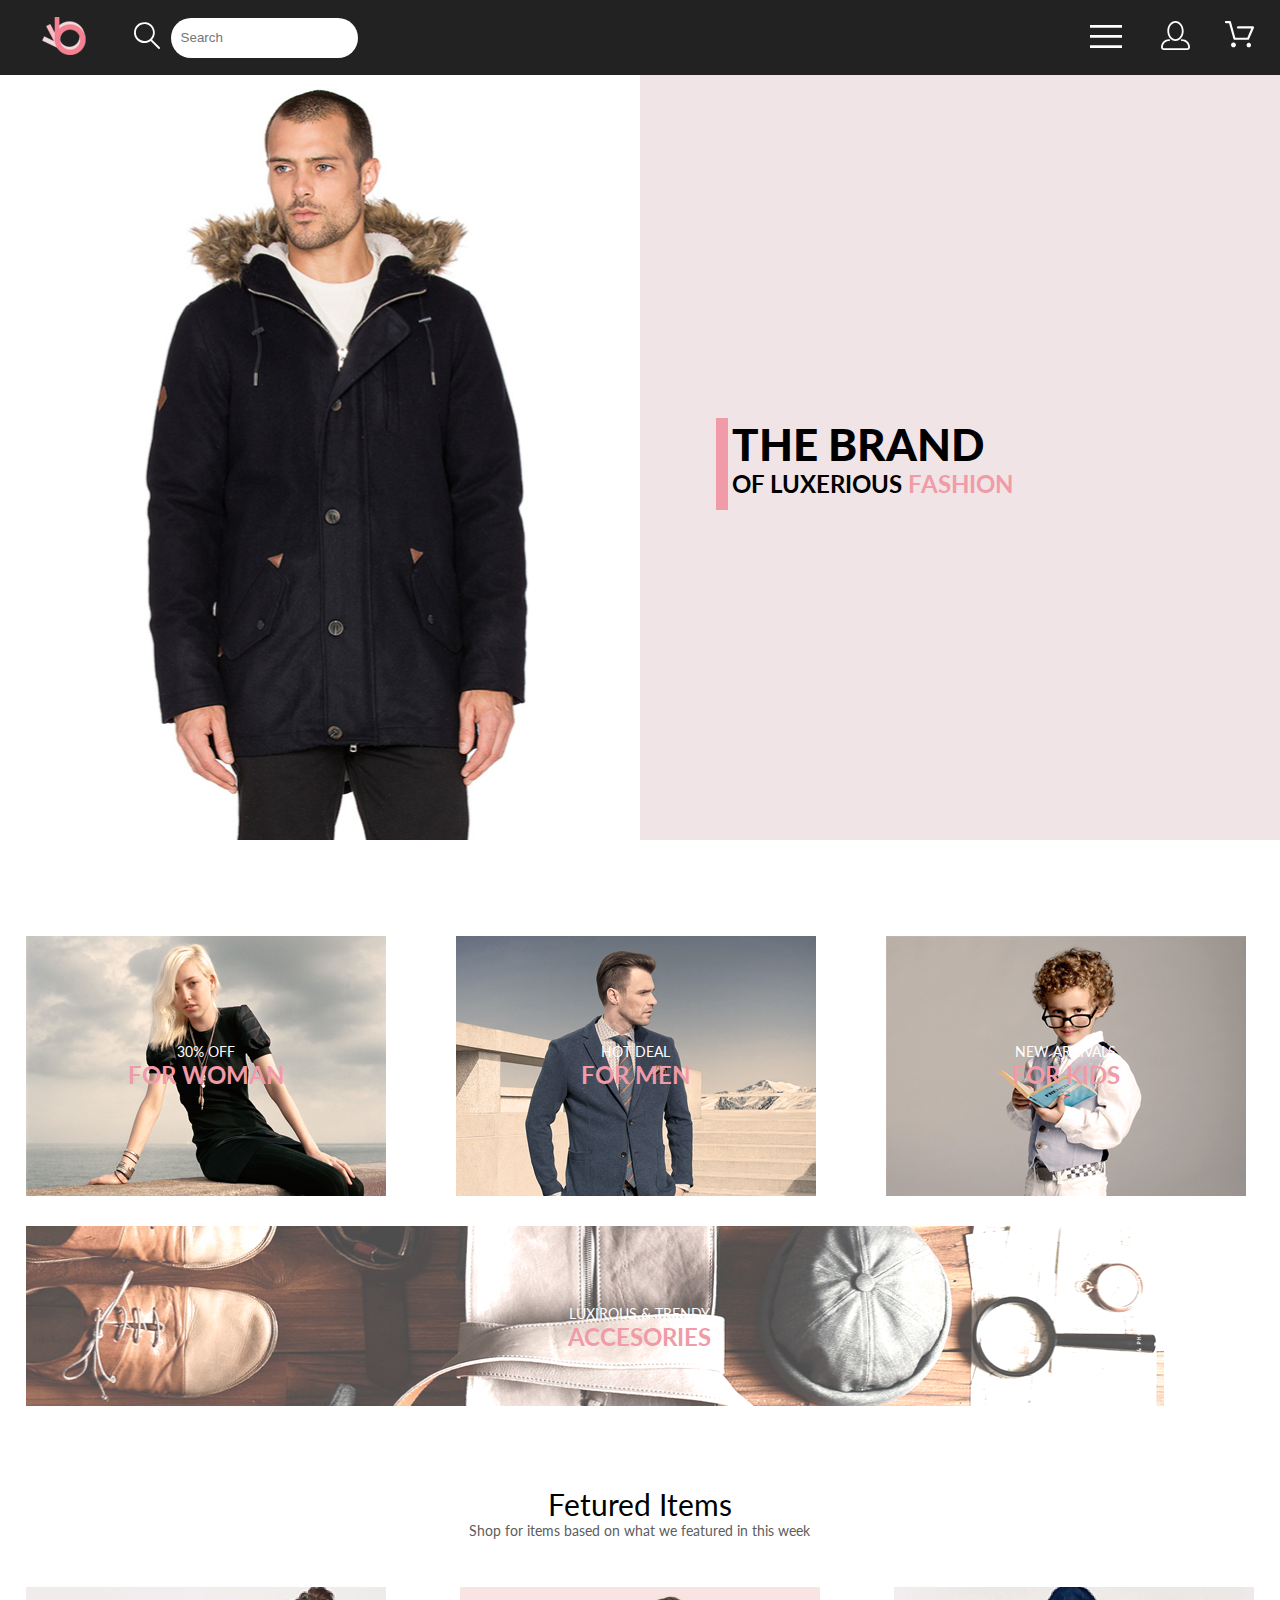
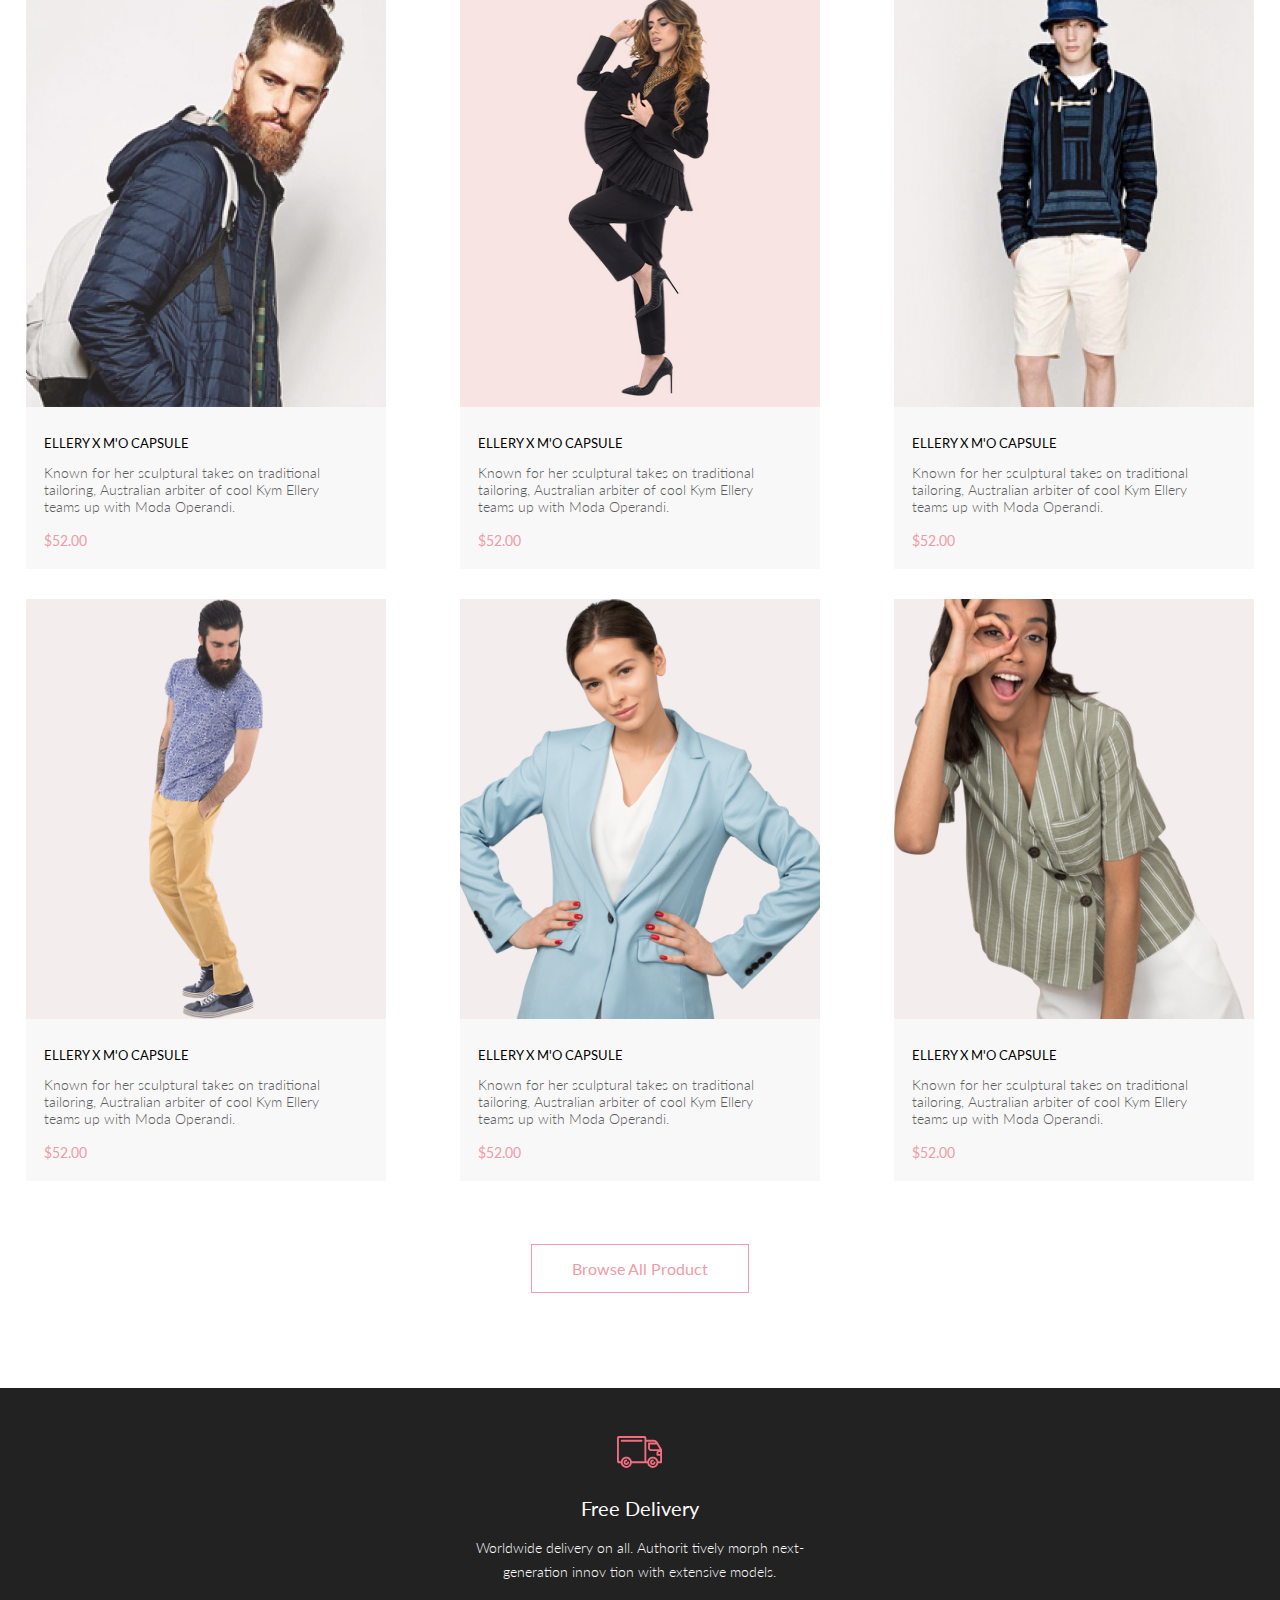
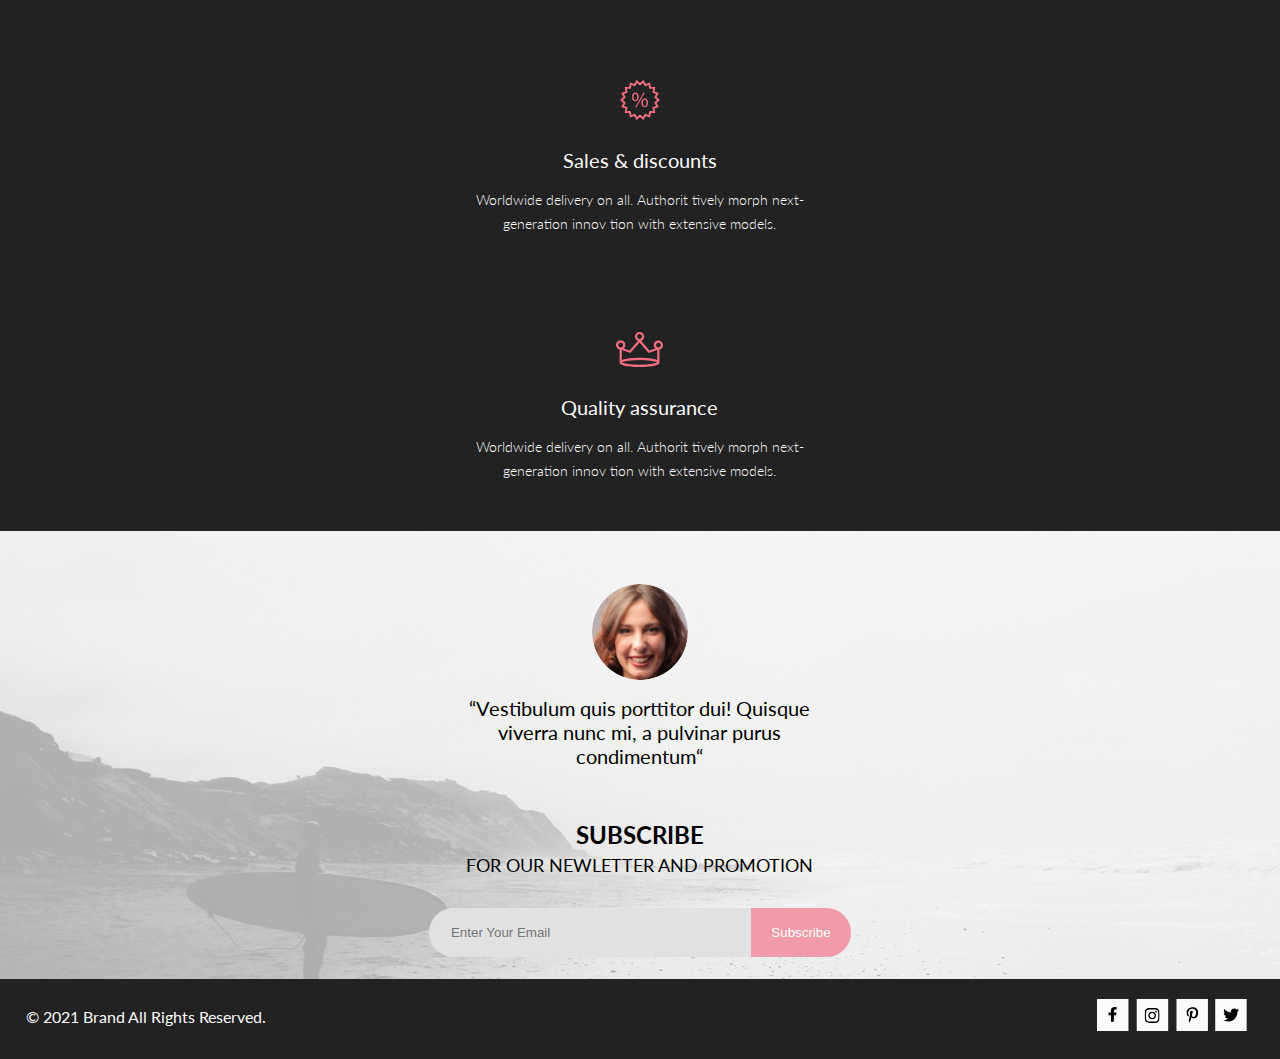
==== commit 8c4db620: "Добавил слайдер. Сделал адаптив" ====
--- a/index.html
+++ b/index.html
@@ -210,14 +210,15 @@
                     <div class="products__item-wrapper">
                         <img class="products__item-img" src="./img/product-1.jpg" alt="product-1">
                         <div class="overlay"></div>
+                        <form action="product.html">
                         <button class="products__button"><svg class="white-icon" width="30" height="30"
                                 viewBox="0 0 33 33" xmlns="http://www.w3.org/2000/svg">
                                 <path
                                     d="M27.199 29C26.5512 28.9738 25.9396 28.6948 25.4952 28.2227C25.0509 27.7506 24.8094 27.1232 24.8225 26.475C24.8356 25.8269 25.1023 25.2097 25.5653 24.7559C26.0283 24.3022 26.6508 24.048 27.2991 24.048C27.9474 24.048 28.5697 24.3022 29.0327 24.7559C29.4957 25.2097 29.7624 25.8269 29.7755 26.475C29.7886 27.1232 29.5471 27.7506 29.1028 28.2227C28.6585 28.6948 28.0468 28.9738 27.399 29H27.199ZM7.75098 26.32C7.75098 25.79 7.90815 25.2718 8.20264 24.8311C8.49712 24.3904 8.91569 24.0469 9.4054 23.844C9.8951 23.6412 10.434 23.5881 10.9539 23.6915C11.4737 23.7949 11.9512 24.0502 12.326 24.425C12.7009 24.7998 12.9562 25.2773 13.0596 25.7972C13.163 26.317 13.1098 26.8559 12.907 27.3456C12.7041 27.8353 12.3606 28.2539 11.9199 28.5483C11.4792 28.8428 10.9611 29 10.431 29C10.0789 29.0003 9.73017 28.9311 9.40479 28.7966C9.0794 28.662 8.78374 28.4646 8.53467 28.2158C8.28559 27.9669 8.08805 27.6713 7.95325 27.3461C7.81844 27.0208 7.74902 26.6721 7.74902 26.32H7.75098ZM11.551 20.686C11.2916 20.6868 11.039 20.6024 10.8322 20.4457C10.6253 20.2891 10.4756 20.0689 10.406 19.819L5.573 2.36401H2.18005C1.86657 2.36401 1.56591 2.23947 1.34424 2.01781C1.12257 1.79614 0.998047 1.49549 0.998047 1.18201C0.998047 0.868519 1.12257 0.567873 1.34424 0.346205C1.56591 0.124537 1.86657 5.81268e-06 2.18005 5.81268e-06H6.46106C6.72055 -0.00080736 6.97309 0.0837201 7.17981 0.240568C7.38653 0.397416 7.53589 0.617884 7.60498 0.868006L12.438 18.323H25.616L29.999 8.27501H15.399C15.2409 8.27961 15.0834 8.25242 14.9359 8.19507C14.7884 8.13771 14.6539 8.05134 14.5404 7.94108C14.4269 7.83082 14.3366 7.69891 14.275 7.55315C14.2134 7.40739 14.1816 7.25075 14.1816 7.0925C14.1816 6.93426 14.2134 6.77762 14.275 6.63186C14.3366 6.4861 14.4269 6.35419 14.5404 6.24393C14.6539 6.13367 14.7884 6.0473 14.9359 5.98994C15.0834 5.93259 15.2409 5.90541 15.399 5.91001H31.812C32.0077 5.90996 32.2003 5.95866 32.3724 6.05172C32.5446 6.14478 32.6908 6.27926 32.798 6.44301C32.9058 6.60729 32.9714 6.79569 32.9889 6.99145C33.0063 7.18721 32.9752 7.38424 32.8981 7.565L27.493 19.977C27.4007 20.1876 27.249 20.3668 27.0565 20.4927C26.864 20.6186 26.6391 20.6858 26.4091 20.686H11.551Z" />
                             </svg>
                             <p class="products__button-text">Add to Сart</p>
-                            </a>
                         </button>
+                    </form>
                     </div>
                     <h3 class="products__item-title">ellery x m'o capsule</h3>
                     <p class="products__item-text">Known for her sculptural takes on traditional tailoring,
@@ -231,14 +232,15 @@
                     <div class="products__item-wrapper">
                         <img class="products__item-img" src="./img/product-2.jpg" alt="product-1">
                         <div class="overlay"></div>
-                        <button class="products__button"><svg class="white-icon" width="30" height="30"
-                                viewBox="0 0 33 33" xmlns="http://www.w3.org/2000/svg">
-                                <path
-                                    d="M27.199 29C26.5512 28.9738 25.9396 28.6948 25.4952 28.2227C25.0509 27.7506 24.8094 27.1232 24.8225 26.475C24.8356 25.8269 25.1023 25.2097 25.5653 24.7559C26.0283 24.3022 26.6508 24.048 27.2991 24.048C27.9474 24.048 28.5697 24.3022 29.0327 24.7559C29.4957 25.2097 29.7624 25.8269 29.7755 26.475C29.7886 27.1232 29.5471 27.7506 29.1028 28.2227C28.6585 28.6948 28.0468 28.9738 27.399 29H27.199ZM7.75098 26.32C7.75098 25.79 7.90815 25.2718 8.20264 24.8311C8.49712 24.3904 8.91569 24.0469 9.4054 23.844C9.8951 23.6412 10.434 23.5881 10.9539 23.6915C11.4737 23.7949 11.9512 24.0502 12.326 24.425C12.7009 24.7998 12.9562 25.2773 13.0596 25.7972C13.163 26.317 13.1098 26.8559 12.907 27.3456C12.7041 27.8353 12.3606 28.2539 11.9199 28.5483C11.4792 28.8428 10.9611 29 10.431 29C10.0789 29.0003 9.73017 28.9311 9.40479 28.7966C9.0794 28.662 8.78374 28.4646 8.53467 28.2158C8.28559 27.9669 8.08805 27.6713 7.95325 27.3461C7.81844 27.0208 7.74902 26.6721 7.74902 26.32H7.75098ZM11.551 20.686C11.2916 20.6868 11.039 20.6024 10.8322 20.4457C10.6253 20.2891 10.4756 20.0689 10.406 19.819L5.573 2.36401H2.18005C1.86657 2.36401 1.56591 2.23947 1.34424 2.01781C1.12257 1.79614 0.998047 1.49549 0.998047 1.18201C0.998047 0.868519 1.12257 0.567873 1.34424 0.346205C1.56591 0.124537 1.86657 5.81268e-06 2.18005 5.81268e-06H6.46106C6.72055 -0.00080736 6.97309 0.0837201 7.17981 0.240568C7.38653 0.397416 7.53589 0.617884 7.60498 0.868006L12.438 18.323H25.616L29.999 8.27501H15.399C15.2409 8.27961 15.0834 8.25242 14.9359 8.19507C14.7884 8.13771 14.6539 8.05134 14.5404 7.94108C14.4269 7.83082 14.3366 7.69891 14.275 7.55315C14.2134 7.40739 14.1816 7.25075 14.1816 7.0925C14.1816 6.93426 14.2134 6.77762 14.275 6.63186C14.3366 6.4861 14.4269 6.35419 14.5404 6.24393C14.6539 6.13367 14.7884 6.0473 14.9359 5.98994C15.0834 5.93259 15.2409 5.90541 15.399 5.91001H31.812C32.0077 5.90996 32.2003 5.95866 32.3724 6.05172C32.5446 6.14478 32.6908 6.27926 32.798 6.44301C32.9058 6.60729 32.9714 6.79569 32.9889 6.99145C33.0063 7.18721 32.9752 7.38424 32.8981 7.565L27.493 19.977C27.4007 20.1876 27.249 20.3668 27.0565 20.4927C26.864 20.6186 26.6391 20.6858 26.4091 20.686H11.551Z" />
-                            </svg>
-                            <p class="products__button-text">Add to Сart</p>
-                            </a>
-                        </button>
+                        <form action="product.html">
+                            <button class="products__button"><svg class="white-icon" width="30" height="30"
+                                    viewBox="0 0 33 33" xmlns="http://www.w3.org/2000/svg">
+                                    <path
+                                        d="M27.199 29C26.5512 28.9738 25.9396 28.6948 25.4952 28.2227C25.0509 27.7506 24.8094 27.1232 24.8225 26.475C24.8356 25.8269 25.1023 25.2097 25.5653 24.7559C26.0283 24.3022 26.6508 24.048 27.2991 24.048C27.9474 24.048 28.5697 24.3022 29.0327 24.7559C29.4957 25.2097 29.7624 25.8269 29.7755 26.475C29.7886 27.1232 29.5471 27.7506 29.1028 28.2227C28.6585 28.6948 28.0468 28.9738 27.399 29H27.199ZM7.75098 26.32C7.75098 25.79 7.90815 25.2718 8.20264 24.8311C8.49712 24.3904 8.91569 24.0469 9.4054 23.844C9.8951 23.6412 10.434 23.5881 10.9539 23.6915C11.4737 23.7949 11.9512 24.0502 12.326 24.425C12.7009 24.7998 12.9562 25.2773 13.0596 25.7972C13.163 26.317 13.1098 26.8559 12.907 27.3456C12.7041 27.8353 12.3606 28.2539 11.9199 28.5483C11.4792 28.8428 10.9611 29 10.431 29C10.0789 29.0003 9.73017 28.9311 9.40479 28.7966C9.0794 28.662 8.78374 28.4646 8.53467 28.2158C8.28559 27.9669 8.08805 27.6713 7.95325 27.3461C7.81844 27.0208 7.74902 26.6721 7.74902 26.32H7.75098ZM11.551 20.686C11.2916 20.6868 11.039 20.6024 10.8322 20.4457C10.6253 20.2891 10.4756 20.0689 10.406 19.819L5.573 2.36401H2.18005C1.86657 2.36401 1.56591 2.23947 1.34424 2.01781C1.12257 1.79614 0.998047 1.49549 0.998047 1.18201C0.998047 0.868519 1.12257 0.567873 1.34424 0.346205C1.56591 0.124537 1.86657 5.81268e-06 2.18005 5.81268e-06H6.46106C6.72055 -0.00080736 6.97309 0.0837201 7.17981 0.240568C7.38653 0.397416 7.53589 0.617884 7.60498 0.868006L12.438 18.323H25.616L29.999 8.27501H15.399C15.2409 8.27961 15.0834 8.25242 14.9359 8.19507C14.7884 8.13771 14.6539 8.05134 14.5404 7.94108C14.4269 7.83082 14.3366 7.69891 14.275 7.55315C14.2134 7.40739 14.1816 7.25075 14.1816 7.0925C14.1816 6.93426 14.2134 6.77762 14.275 6.63186C14.3366 6.4861 14.4269 6.35419 14.5404 6.24393C14.6539 6.13367 14.7884 6.0473 14.9359 5.98994C15.0834 5.93259 15.2409 5.90541 15.399 5.91001H31.812C32.0077 5.90996 32.2003 5.95866 32.3724 6.05172C32.5446 6.14478 32.6908 6.27926 32.798 6.44301C32.9058 6.60729 32.9714 6.79569 32.9889 6.99145C33.0063 7.18721 32.9752 7.38424 32.8981 7.565L27.493 19.977C27.4007 20.1876 27.249 20.3668 27.0565 20.4927C26.864 20.6186 26.6391 20.6858 26.4091 20.686H11.551Z" />
+                                </svg>
+                                <p class="products__button-text">Add to Сart</p>
+                            </button>
+                        </form>
                     </div>
                     <h3 class="products__item-title">ellery x m'o capsule</h3>
                     <p class="products__item-text">Known for her sculptural takes on traditional tailoring,
@@ -252,14 +254,15 @@
                     <div class="products__item-wrapper">
                         <img class="products__item-img" src="./img/product-3.jpg" alt="product-1">
                         <div class="overlay"></div>
-                        <button class="products__button"><svg class="white-icon" width="30" height="30"
-                                viewBox="0 0 33 33" xmlns="http://www.w3.org/2000/svg">
-                                <path
-                                    d="M27.199 29C26.5512 28.9738 25.9396 28.6948 25.4952 28.2227C25.0509 27.7506 24.8094 27.1232 24.8225 26.475C24.8356 25.8269 25.1023 25.2097 25.5653 24.7559C26.0283 24.3022 26.6508 24.048 27.2991 24.048C27.9474 24.048 28.5697 24.3022 29.0327 24.7559C29.4957 25.2097 29.7624 25.8269 29.7755 26.475C29.7886 27.1232 29.5471 27.7506 29.1028 28.2227C28.6585 28.6948 28.0468 28.9738 27.399 29H27.199ZM7.75098 26.32C7.75098 25.79 7.90815 25.2718 8.20264 24.8311C8.49712 24.3904 8.91569 24.0469 9.4054 23.844C9.8951 23.6412 10.434 23.5881 10.9539 23.6915C11.4737 23.7949 11.9512 24.0502 12.326 24.425C12.7009 24.7998 12.9562 25.2773 13.0596 25.7972C13.163 26.317 13.1098 26.8559 12.907 27.3456C12.7041 27.8353 12.3606 28.2539 11.9199 28.5483C11.4792 28.8428 10.9611 29 10.431 29C10.0789 29.0003 9.73017 28.9311 9.40479 28.7966C9.0794 28.662 8.78374 28.4646 8.53467 28.2158C8.28559 27.9669 8.08805 27.6713 7.95325 27.3461C7.81844 27.0208 7.74902 26.6721 7.74902 26.32H7.75098ZM11.551 20.686C11.2916 20.6868 11.039 20.6024 10.8322 20.4457C10.6253 20.2891 10.4756 20.0689 10.406 19.819L5.573 2.36401H2.18005C1.86657 2.36401 1.56591 2.23947 1.34424 2.01781C1.12257 1.79614 0.998047 1.49549 0.998047 1.18201C0.998047 0.868519 1.12257 0.567873 1.34424 0.346205C1.56591 0.124537 1.86657 5.81268e-06 2.18005 5.81268e-06H6.46106C6.72055 -0.00080736 6.97309 0.0837201 7.17981 0.240568C7.38653 0.397416 7.53589 0.617884 7.60498 0.868006L12.438 18.323H25.616L29.999 8.27501H15.399C15.2409 8.27961 15.0834 8.25242 14.9359 8.19507C14.7884 8.13771 14.6539 8.05134 14.5404 7.94108C14.4269 7.83082 14.3366 7.69891 14.275 7.55315C14.2134 7.40739 14.1816 7.25075 14.1816 7.0925C14.1816 6.93426 14.2134 6.77762 14.275 6.63186C14.3366 6.4861 14.4269 6.35419 14.5404 6.24393C14.6539 6.13367 14.7884 6.0473 14.9359 5.98994C15.0834 5.93259 15.2409 5.90541 15.399 5.91001H31.812C32.0077 5.90996 32.2003 5.95866 32.3724 6.05172C32.5446 6.14478 32.6908 6.27926 32.798 6.44301C32.9058 6.60729 32.9714 6.79569 32.9889 6.99145C33.0063 7.18721 32.9752 7.38424 32.8981 7.565L27.493 19.977C27.4007 20.1876 27.249 20.3668 27.0565 20.4927C26.864 20.6186 26.6391 20.6858 26.4091 20.686H11.551Z" />
-                            </svg>
-                            <p class="products__button-text">Add to Сart</p>
-                            </a>
-                        </button>
+                        <form action="product.html">
+                            <button class="products__button"><svg class="white-icon" width="30" height="30"
+                                    viewBox="0 0 33 33" xmlns="http://www.w3.org/2000/svg">
+                                    <path
+                                        d="M27.199 29C26.5512 28.9738 25.9396 28.6948 25.4952 28.2227C25.0509 27.7506 24.8094 27.1232 24.8225 26.475C24.8356 25.8269 25.1023 25.2097 25.5653 24.7559C26.0283 24.3022 26.6508 24.048 27.2991 24.048C27.9474 24.048 28.5697 24.3022 29.0327 24.7559C29.4957 25.2097 29.7624 25.8269 29.7755 26.475C29.7886 27.1232 29.5471 27.7506 29.1028 28.2227C28.6585 28.6948 28.0468 28.9738 27.399 29H27.199ZM7.75098 26.32C7.75098 25.79 7.90815 25.2718 8.20264 24.8311C8.49712 24.3904 8.91569 24.0469 9.4054 23.844C9.8951 23.6412 10.434 23.5881 10.9539 23.6915C11.4737 23.7949 11.9512 24.0502 12.326 24.425C12.7009 24.7998 12.9562 25.2773 13.0596 25.7972C13.163 26.317 13.1098 26.8559 12.907 27.3456C12.7041 27.8353 12.3606 28.2539 11.9199 28.5483C11.4792 28.8428 10.9611 29 10.431 29C10.0789 29.0003 9.73017 28.9311 9.40479 28.7966C9.0794 28.662 8.78374 28.4646 8.53467 28.2158C8.28559 27.9669 8.08805 27.6713 7.95325 27.3461C7.81844 27.0208 7.74902 26.6721 7.74902 26.32H7.75098ZM11.551 20.686C11.2916 20.6868 11.039 20.6024 10.8322 20.4457C10.6253 20.2891 10.4756 20.0689 10.406 19.819L5.573 2.36401H2.18005C1.86657 2.36401 1.56591 2.23947 1.34424 2.01781C1.12257 1.79614 0.998047 1.49549 0.998047 1.18201C0.998047 0.868519 1.12257 0.567873 1.34424 0.346205C1.56591 0.124537 1.86657 5.81268e-06 2.18005 5.81268e-06H6.46106C6.72055 -0.00080736 6.97309 0.0837201 7.17981 0.240568C7.38653 0.397416 7.53589 0.617884 7.60498 0.868006L12.438 18.323H25.616L29.999 8.27501H15.399C15.2409 8.27961 15.0834 8.25242 14.9359 8.19507C14.7884 8.13771 14.6539 8.05134 14.5404 7.94108C14.4269 7.83082 14.3366 7.69891 14.275 7.55315C14.2134 7.40739 14.1816 7.25075 14.1816 7.0925C14.1816 6.93426 14.2134 6.77762 14.275 6.63186C14.3366 6.4861 14.4269 6.35419 14.5404 6.24393C14.6539 6.13367 14.7884 6.0473 14.9359 5.98994C15.0834 5.93259 15.2409 5.90541 15.399 5.91001H31.812C32.0077 5.90996 32.2003 5.95866 32.3724 6.05172C32.5446 6.14478 32.6908 6.27926 32.798 6.44301C32.9058 6.60729 32.9714 6.79569 32.9889 6.99145C33.0063 7.18721 32.9752 7.38424 32.8981 7.565L27.493 19.977C27.4007 20.1876 27.249 20.3668 27.0565 20.4927C26.864 20.6186 26.6391 20.6858 26.4091 20.686H11.551Z" />
+                                </svg>
+                                <p class="products__button-text">Add to Сart</p>
+                            </button>
+                        </form>
                     </div>
                     <h3 class="products__item-title">ellery x m'o capsule</h3>
                     <p class="products__item-text">Known for her sculptural takes on traditional tailoring,
@@ -273,15 +276,15 @@
                     <div class="products__item-wrapper">
                         <img class="products__item-img" src="./img/product-4.jpg" alt="product-1">
                         <div class="overlay"></div>
-                        <button class="products__button">
-                            <svg class="white-icon" width="30" height="30" viewBox="0 0 33 33"
-                                xmlns="http://www.w3.org/2000/svg">
-                                <path
-                                    d="M27.199 29C26.5512 28.9738 25.9396 28.6948 25.4952 28.2227C25.0509 27.7506 24.8094 27.1232 24.8225 26.475C24.8356 25.8269 25.1023 25.2097 25.5653 24.7559C26.0283 24.3022 26.6508 24.048 27.2991 24.048C27.9474 24.048 28.5697 24.3022 29.0327 24.7559C29.4957 25.2097 29.7624 25.8269 29.7755 26.475C29.7886 27.1232 29.5471 27.7506 29.1028 28.2227C28.6585 28.6948 28.0468 28.9738 27.399 29H27.199ZM7.75098 26.32C7.75098 25.79 7.90815 25.2718 8.20264 24.8311C8.49712 24.3904 8.91569 24.0469 9.4054 23.844C9.8951 23.6412 10.434 23.5881 10.9539 23.6915C11.4737 23.7949 11.9512 24.0502 12.326 24.425C12.7009 24.7998 12.9562 25.2773 13.0596 25.7972C13.163 26.317 13.1098 26.8559 12.907 27.3456C12.7041 27.8353 12.3606 28.2539 11.9199 28.5483C11.4792 28.8428 10.9611 29 10.431 29C10.0789 29.0003 9.73017 28.9311 9.40479 28.7966C9.0794 28.662 8.78374 28.4646 8.53467 28.2158C8.28559 27.9669 8.08805 27.6713 7.95325 27.3461C7.81844 27.0208 7.74902 26.6721 7.74902 26.32H7.75098ZM11.551 20.686C11.2916 20.6868 11.039 20.6024 10.8322 20.4457C10.6253 20.2891 10.4756 20.0689 10.406 19.819L5.573 2.36401H2.18005C1.86657 2.36401 1.56591 2.23947 1.34424 2.01781C1.12257 1.79614 0.998047 1.49549 0.998047 1.18201C0.998047 0.868519 1.12257 0.567873 1.34424 0.346205C1.56591 0.124537 1.86657 5.81268e-06 2.18005 5.81268e-06H6.46106C6.72055 -0.00080736 6.97309 0.0837201 7.17981 0.240568C7.38653 0.397416 7.53589 0.617884 7.60498 0.868006L12.438 18.323H25.616L29.999 8.27501H15.399C15.2409 8.27961 15.0834 8.25242 14.9359 8.19507C14.7884 8.13771 14.6539 8.05134 14.5404 7.94108C14.4269 7.83082 14.3366 7.69891 14.275 7.55315C14.2134 7.40739 14.1816 7.25075 14.1816 7.0925C14.1816 6.93426 14.2134 6.77762 14.275 6.63186C14.3366 6.4861 14.4269 6.35419 14.5404 6.24393C14.6539 6.13367 14.7884 6.0473 14.9359 5.98994C15.0834 5.93259 15.2409 5.90541 15.399 5.91001H31.812C32.0077 5.90996 32.2003 5.95866 32.3724 6.05172C32.5446 6.14478 32.6908 6.27926 32.798 6.44301C32.9058 6.60729 32.9714 6.79569 32.9889 6.99145C33.0063 7.18721 32.9752 7.38424 32.8981 7.565L27.493 19.977C27.4007 20.1876 27.249 20.3668 27.0565 20.4927C26.864 20.6186 26.6391 20.6858 26.4091 20.686H11.551Z" />
-                            </svg>
-                            <p class="products__button-text">Add to Сart</p>
-                            </a>
-                        </button>
+                        <form action="product.html">
+                            <button class="products__button"><svg class="white-icon" width="30" height="30"
+                                    viewBox="0 0 33 33" xmlns="http://www.w3.org/2000/svg">
+                                    <path
+                                        d="M27.199 29C26.5512 28.9738 25.9396 28.6948 25.4952 28.2227C25.0509 27.7506 24.8094 27.1232 24.8225 26.475C24.8356 25.8269 25.1023 25.2097 25.5653 24.7559C26.0283 24.3022 26.6508 24.048 27.2991 24.048C27.9474 24.048 28.5697 24.3022 29.0327 24.7559C29.4957 25.2097 29.7624 25.8269 29.7755 26.475C29.7886 27.1232 29.5471 27.7506 29.1028 28.2227C28.6585 28.6948 28.0468 28.9738 27.399 29H27.199ZM7.75098 26.32C7.75098 25.79 7.90815 25.2718 8.20264 24.8311C8.49712 24.3904 8.91569 24.0469 9.4054 23.844C9.8951 23.6412 10.434 23.5881 10.9539 23.6915C11.4737 23.7949 11.9512 24.0502 12.326 24.425C12.7009 24.7998 12.9562 25.2773 13.0596 25.7972C13.163 26.317 13.1098 26.8559 12.907 27.3456C12.7041 27.8353 12.3606 28.2539 11.9199 28.5483C11.4792 28.8428 10.9611 29 10.431 29C10.0789 29.0003 9.73017 28.9311 9.40479 28.7966C9.0794 28.662 8.78374 28.4646 8.53467 28.2158C8.28559 27.9669 8.08805 27.6713 7.95325 27.3461C7.81844 27.0208 7.74902 26.6721 7.74902 26.32H7.75098ZM11.551 20.686C11.2916 20.6868 11.039 20.6024 10.8322 20.4457C10.6253 20.2891 10.4756 20.0689 10.406 19.819L5.573 2.36401H2.18005C1.86657 2.36401 1.56591 2.23947 1.34424 2.01781C1.12257 1.79614 0.998047 1.49549 0.998047 1.18201C0.998047 0.868519 1.12257 0.567873 1.34424 0.346205C1.56591 0.124537 1.86657 5.81268e-06 2.18005 5.81268e-06H6.46106C6.72055 -0.00080736 6.97309 0.0837201 7.17981 0.240568C7.38653 0.397416 7.53589 0.617884 7.60498 0.868006L12.438 18.323H25.616L29.999 8.27501H15.399C15.2409 8.27961 15.0834 8.25242 14.9359 8.19507C14.7884 8.13771 14.6539 8.05134 14.5404 7.94108C14.4269 7.83082 14.3366 7.69891 14.275 7.55315C14.2134 7.40739 14.1816 7.25075 14.1816 7.0925C14.1816 6.93426 14.2134 6.77762 14.275 6.63186C14.3366 6.4861 14.4269 6.35419 14.5404 6.24393C14.6539 6.13367 14.7884 6.0473 14.9359 5.98994C15.0834 5.93259 15.2409 5.90541 15.399 5.91001H31.812C32.0077 5.90996 32.2003 5.95866 32.3724 6.05172C32.5446 6.14478 32.6908 6.27926 32.798 6.44301C32.9058 6.60729 32.9714 6.79569 32.9889 6.99145C33.0063 7.18721 32.9752 7.38424 32.8981 7.565L27.493 19.977C27.4007 20.1876 27.249 20.3668 27.0565 20.4927C26.864 20.6186 26.6391 20.6858 26.4091 20.686H11.551Z" />
+                                </svg>
+                                <p class="products__button-text">Add to Сart</p>
+                            </button>
+                        </form>
                     </div>
                     <h3 class="products__item-title">ellery x m'o capsule</h3>
                     <p class="products__item-text">Known for her sculptural takes on traditional tailoring,
@@ -295,15 +298,15 @@
                     <div class="products__item-wrapper">
                         <img class="products__item-img" src="./img/product-5.jpg" alt="product-1">
                         <div class="overlay"></div>
-                        <button class="products__button">
-                            <svg class="white-icon" width="30" height="30" viewBox="0 0 33 33"
-                                xmlns="http://www.w3.org/2000/svg">
-                                <path
-                                    d="M27.199 29C26.5512 28.9738 25.9396 28.6948 25.4952 28.2227C25.0509 27.7506 24.8094 27.1232 24.8225 26.475C24.8356 25.8269 25.1023 25.2097 25.5653 24.7559C26.0283 24.3022 26.6508 24.048 27.2991 24.048C27.9474 24.048 28.5697 24.3022 29.0327 24.7559C29.4957 25.2097 29.7624 25.8269 29.7755 26.475C29.7886 27.1232 29.5471 27.7506 29.1028 28.2227C28.6585 28.6948 28.0468 28.9738 27.399 29H27.199ZM7.75098 26.32C7.75098 25.79 7.90815 25.2718 8.20264 24.8311C8.49712 24.3904 8.91569 24.0469 9.4054 23.844C9.8951 23.6412 10.434 23.5881 10.9539 23.6915C11.4737 23.7949 11.9512 24.0502 12.326 24.425C12.7009 24.7998 12.9562 25.2773 13.0596 25.7972C13.163 26.317 13.1098 26.8559 12.907 27.3456C12.7041 27.8353 12.3606 28.2539 11.9199 28.5483C11.4792 28.8428 10.9611 29 10.431 29C10.0789 29.0003 9.73017 28.9311 9.40479 28.7966C9.0794 28.662 8.78374 28.4646 8.53467 28.2158C8.28559 27.9669 8.08805 27.6713 7.95325 27.3461C7.81844 27.0208 7.74902 26.6721 7.74902 26.32H7.75098ZM11.551 20.686C11.2916 20.6868 11.039 20.6024 10.8322 20.4457C10.6253 20.2891 10.4756 20.0689 10.406 19.819L5.573 2.36401H2.18005C1.86657 2.36401 1.56591 2.23947 1.34424 2.01781C1.12257 1.79614 0.998047 1.49549 0.998047 1.18201C0.998047 0.868519 1.12257 0.567873 1.34424 0.346205C1.56591 0.124537 1.86657 5.81268e-06 2.18005 5.81268e-06H6.46106C6.72055 -0.00080736 6.97309 0.0837201 7.17981 0.240568C7.38653 0.397416 7.53589 0.617884 7.60498 0.868006L12.438 18.323H25.616L29.999 8.27501H15.399C15.2409 8.27961 15.0834 8.25242 14.9359 8.19507C14.7884 8.13771 14.6539 8.05134 14.5404 7.94108C14.4269 7.83082 14.3366 7.69891 14.275 7.55315C14.2134 7.40739 14.1816 7.25075 14.1816 7.0925C14.1816 6.93426 14.2134 6.77762 14.275 6.63186C14.3366 6.4861 14.4269 6.35419 14.5404 6.24393C14.6539 6.13367 14.7884 6.0473 14.9359 5.98994C15.0834 5.93259 15.2409 5.90541 15.399 5.91001H31.812C32.0077 5.90996 32.2003 5.95866 32.3724 6.05172C32.5446 6.14478 32.6908 6.27926 32.798 6.44301C32.9058 6.60729 32.9714 6.79569 32.9889 6.99145C33.0063 7.18721 32.9752 7.38424 32.8981 7.565L27.493 19.977C27.4007 20.1876 27.249 20.3668 27.0565 20.4927C26.864 20.6186 26.6391 20.6858 26.4091 20.686H11.551Z" />
-                            </svg>
-                            <p class="products__button-text">Add to Сart</p>
-                            </a>
-                        </button>
+                        <form action="product.html">
+                            <button class="products__button"><svg class="white-icon" width="30" height="30"
+                                    viewBox="0 0 33 33" xmlns="http://www.w3.org/2000/svg">
+                                    <path
+                                        d="M27.199 29C26.5512 28.9738 25.9396 28.6948 25.4952 28.2227C25.0509 27.7506 24.8094 27.1232 24.8225 26.475C24.8356 25.8269 25.1023 25.2097 25.5653 24.7559C26.0283 24.3022 26.6508 24.048 27.2991 24.048C27.9474 24.048 28.5697 24.3022 29.0327 24.7559C29.4957 25.2097 29.7624 25.8269 29.7755 26.475C29.7886 27.1232 29.5471 27.7506 29.1028 28.2227C28.6585 28.6948 28.0468 28.9738 27.399 29H27.199ZM7.75098 26.32C7.75098 25.79 7.90815 25.2718 8.20264 24.8311C8.49712 24.3904 8.91569 24.0469 9.4054 23.844C9.8951 23.6412 10.434 23.5881 10.9539 23.6915C11.4737 23.7949 11.9512 24.0502 12.326 24.425C12.7009 24.7998 12.9562 25.2773 13.0596 25.7972C13.163 26.317 13.1098 26.8559 12.907 27.3456C12.7041 27.8353 12.3606 28.2539 11.9199 28.5483C11.4792 28.8428 10.9611 29 10.431 29C10.0789 29.0003 9.73017 28.9311 9.40479 28.7966C9.0794 28.662 8.78374 28.4646 8.53467 28.2158C8.28559 27.9669 8.08805 27.6713 7.95325 27.3461C7.81844 27.0208 7.74902 26.6721 7.74902 26.32H7.75098ZM11.551 20.686C11.2916 20.6868 11.039 20.6024 10.8322 20.4457C10.6253 20.2891 10.4756 20.0689 10.406 19.819L5.573 2.36401H2.18005C1.86657 2.36401 1.56591 2.23947 1.34424 2.01781C1.12257 1.79614 0.998047 1.49549 0.998047 1.18201C0.998047 0.868519 1.12257 0.567873 1.34424 0.346205C1.56591 0.124537 1.86657 5.81268e-06 2.18005 5.81268e-06H6.46106C6.72055 -0.00080736 6.97309 0.0837201 7.17981 0.240568C7.38653 0.397416 7.53589 0.617884 7.60498 0.868006L12.438 18.323H25.616L29.999 8.27501H15.399C15.2409 8.27961 15.0834 8.25242 14.9359 8.19507C14.7884 8.13771 14.6539 8.05134 14.5404 7.94108C14.4269 7.83082 14.3366 7.69891 14.275 7.55315C14.2134 7.40739 14.1816 7.25075 14.1816 7.0925C14.1816 6.93426 14.2134 6.77762 14.275 6.63186C14.3366 6.4861 14.4269 6.35419 14.5404 6.24393C14.6539 6.13367 14.7884 6.0473 14.9359 5.98994C15.0834 5.93259 15.2409 5.90541 15.399 5.91001H31.812C32.0077 5.90996 32.2003 5.95866 32.3724 6.05172C32.5446 6.14478 32.6908 6.27926 32.798 6.44301C32.9058 6.60729 32.9714 6.79569 32.9889 6.99145C33.0063 7.18721 32.9752 7.38424 32.8981 7.565L27.493 19.977C27.4007 20.1876 27.249 20.3668 27.0565 20.4927C26.864 20.6186 26.6391 20.6858 26.4091 20.686H11.551Z" />
+                                </svg>
+                                <p class="products__button-text">Add to Сart</p>
+                            </button>
+                        </form>
                     </div>
                     <h3 class="products__item-title">ellery x m'o capsule</h3>
                     <p class="products__item-text">Known for her sculptural takes on traditional tailoring,
@@ -317,15 +320,15 @@
                     <div class="products__item-wrapper">
                         <img class="products__item-img" src="./img/product-6.jpg" alt="product-1">
                         <div class="overlay"></div>
-                        <button class="products__button">
-                            <svg class="white-icon" width="30" height="30" viewBox="0 0 33 33"
-                                xmlns="http://www.w3.org/2000/svg">
-                                <path
-                                    d="M27.199 29C26.5512 28.9738 25.9396 28.6948 25.4952 28.2227C25.0509 27.7506 24.8094 27.1232 24.8225 26.475C24.8356 25.8269 25.1023 25.2097 25.5653 24.7559C26.0283 24.3022 26.6508 24.048 27.2991 24.048C27.9474 24.048 28.5697 24.3022 29.0327 24.7559C29.4957 25.2097 29.7624 25.8269 29.7755 26.475C29.7886 27.1232 29.5471 27.7506 29.1028 28.2227C28.6585 28.6948 28.0468 28.9738 27.399 29H27.199ZM7.75098 26.32C7.75098 25.79 7.90815 25.2718 8.20264 24.8311C8.49712 24.3904 8.91569 24.0469 9.4054 23.844C9.8951 23.6412 10.434 23.5881 10.9539 23.6915C11.4737 23.7949 11.9512 24.0502 12.326 24.425C12.7009 24.7998 12.9562 25.2773 13.0596 25.7972C13.163 26.317 13.1098 26.8559 12.907 27.3456C12.7041 27.8353 12.3606 28.2539 11.9199 28.5483C11.4792 28.8428 10.9611 29 10.431 29C10.0789 29.0003 9.73017 28.9311 9.40479 28.7966C9.0794 28.662 8.78374 28.4646 8.53467 28.2158C8.28559 27.9669 8.08805 27.6713 7.95325 27.3461C7.81844 27.0208 7.74902 26.6721 7.74902 26.32H7.75098ZM11.551 20.686C11.2916 20.6868 11.039 20.6024 10.8322 20.4457C10.6253 20.2891 10.4756 20.0689 10.406 19.819L5.573 2.36401H2.18005C1.86657 2.36401 1.56591 2.23947 1.34424 2.01781C1.12257 1.79614 0.998047 1.49549 0.998047 1.18201C0.998047 0.868519 1.12257 0.567873 1.34424 0.346205C1.56591 0.124537 1.86657 5.81268e-06 2.18005 5.81268e-06H6.46106C6.72055 -0.00080736 6.97309 0.0837201 7.17981 0.240568C7.38653 0.397416 7.53589 0.617884 7.60498 0.868006L12.438 18.323H25.616L29.999 8.27501H15.399C15.2409 8.27961 15.0834 8.25242 14.9359 8.19507C14.7884 8.13771 14.6539 8.05134 14.5404 7.94108C14.4269 7.83082 14.3366 7.69891 14.275 7.55315C14.2134 7.40739 14.1816 7.25075 14.1816 7.0925C14.1816 6.93426 14.2134 6.77762 14.275 6.63186C14.3366 6.4861 14.4269 6.35419 14.5404 6.24393C14.6539 6.13367 14.7884 6.0473 14.9359 5.98994C15.0834 5.93259 15.2409 5.90541 15.399 5.91001H31.812C32.0077 5.90996 32.2003 5.95866 32.3724 6.05172C32.5446 6.14478 32.6908 6.27926 32.798 6.44301C32.9058 6.60729 32.9714 6.79569 32.9889 6.99145C33.0063 7.18721 32.9752 7.38424 32.8981 7.565L27.493 19.977C27.4007 20.1876 27.249 20.3668 27.0565 20.4927C26.864 20.6186 26.6391 20.6858 26.4091 20.686H11.551Z" />
-                            </svg>
-                            <p class="products__button-text">Add to Сart</p>
-                            </a>
-                        </button>
+                        <form action="product.html">
+                            <button class="products__button"><svg class="white-icon" width="30" height="30"
+                                    viewBox="0 0 33 33" xmlns="http://www.w3.org/2000/svg">
+                                    <path
+                                        d="M27.199 29C26.5512 28.9738 25.9396 28.6948 25.4952 28.2227C25.0509 27.7506 24.8094 27.1232 24.8225 26.475C24.8356 25.8269 25.1023 25.2097 25.5653 24.7559C26.0283 24.3022 26.6508 24.048 27.2991 24.048C27.9474 24.048 28.5697 24.3022 29.0327 24.7559C29.4957 25.2097 29.7624 25.8269 29.7755 26.475C29.7886 27.1232 29.5471 27.7506 29.1028 28.2227C28.6585 28.6948 28.0468 28.9738 27.399 29H27.199ZM7.75098 26.32C7.75098 25.79 7.90815 25.2718 8.20264 24.8311C8.49712 24.3904 8.91569 24.0469 9.4054 23.844C9.8951 23.6412 10.434 23.5881 10.9539 23.6915C11.4737 23.7949 11.9512 24.0502 12.326 24.425C12.7009 24.7998 12.9562 25.2773 13.0596 25.7972C13.163 26.317 13.1098 26.8559 12.907 27.3456C12.7041 27.8353 12.3606 28.2539 11.9199 28.5483C11.4792 28.8428 10.9611 29 10.431 29C10.0789 29.0003 9.73017 28.9311 9.40479 28.7966C9.0794 28.662 8.78374 28.4646 8.53467 28.2158C8.28559 27.9669 8.08805 27.6713 7.95325 27.3461C7.81844 27.0208 7.74902 26.6721 7.74902 26.32H7.75098ZM11.551 20.686C11.2916 20.6868 11.039 20.6024 10.8322 20.4457C10.6253 20.2891 10.4756 20.0689 10.406 19.819L5.573 2.36401H2.18005C1.86657 2.36401 1.56591 2.23947 1.34424 2.01781C1.12257 1.79614 0.998047 1.49549 0.998047 1.18201C0.998047 0.868519 1.12257 0.567873 1.34424 0.346205C1.56591 0.124537 1.86657 5.81268e-06 2.18005 5.81268e-06H6.46106C6.72055 -0.00080736 6.97309 0.0837201 7.17981 0.240568C7.38653 0.397416 7.53589 0.617884 7.60498 0.868006L12.438 18.323H25.616L29.999 8.27501H15.399C15.2409 8.27961 15.0834 8.25242 14.9359 8.19507C14.7884 8.13771 14.6539 8.05134 14.5404 7.94108C14.4269 7.83082 14.3366 7.69891 14.275 7.55315C14.2134 7.40739 14.1816 7.25075 14.1816 7.0925C14.1816 6.93426 14.2134 6.77762 14.275 6.63186C14.3366 6.4861 14.4269 6.35419 14.5404 6.24393C14.6539 6.13367 14.7884 6.0473 14.9359 5.98994C15.0834 5.93259 15.2409 5.90541 15.399 5.91001H31.812C32.0077 5.90996 32.2003 5.95866 32.3724 6.05172C32.5446 6.14478 32.6908 6.27926 32.798 6.44301C32.9058 6.60729 32.9714 6.79569 32.9889 6.99145C33.0063 7.18721 32.9752 7.38424 32.8981 7.565L27.493 19.977C27.4007 20.1876 27.249 20.3668 27.0565 20.4927C26.864 20.6186 26.6391 20.6858 26.4091 20.686H11.551Z" />
+                                </svg>
+                                <p class="products__button-text">Add to Сart</p>
+                            </button>
+                        </form>
                     </div>
 
                     <h3 class="products__item-title">ellery x m'o capsule</h3>
@@ -336,7 +339,7 @@
                     <p class="products__item-price">$52.00</p>
                 </li>
             </ul>
-            <a class="products__link" href="product.html">Browse All Product</a>
+            <a class="products__link" href="#">Browse All Product</a>
         </section>
 
         <section class="service">
--- a/css/style.css
+++ b/css/style.css
@@ -88,7 +88,6 @@
 .container {
   width: 71%;
   margin: 0 auto;
-  border: 1px solid green;
 }
 
 .visually-hidden {
@@ -745,7 +744,7 @@
   margin: 63px 0 0 0;
 }
 
-.products__button:hover {
+.products__button-text:hover, .products__button:hover {
   color: red;
 }
 
@@ -764,10 +763,6 @@
 
 .products__link:active, .products__button:active {
   outline: 1px solid azure;
-}
-
-.products .white-icon {
-  fill: azure;
 }
 
 .sales {
@@ -1880,9 +1875,31 @@
   display: -webkit-box;
   display: -ms-flexbox;
   display: flex;
+}
+
+.arrivals__wrp {
+  display: -webkit-box;
+  display: -ms-flexbox;
+  display: flex;
   -webkit-box-pack: justify;
       -ms-flex-pack: justify;
           justify-content: space-between;
+}
+
+@media (max-width: 767px) {
+  .arrivals__wrp {
+    font-size: 10px;
+    line-height: 12px;
+    font-weight: 400;
+    font-style: normal;
+    -webkit-box-orient: vertical;
+    -webkit-box-direction: normal;
+        -ms-flex-direction: column;
+            flex-direction: column;
+    -webkit-box-pack: center;
+        -ms-flex-pack: center;
+            justify-content: center;
+  }
 }
 
 .arrivals__title {
@@ -1903,6 +1920,12 @@
   display: flex;
   -ms-flex-item-align: center;
       align-self: center;
+}
+
+@media (max-width: 767px) {
+  .arrivals__list {
+    margin: 32px 0 0 0;
+  }
 }
 
 .arrivals__item {
@@ -1949,6 +1972,7 @@
           justify-content: space-between;
   -ms-flex-wrap: wrap;
       flex-wrap: wrap;
+  margin: 0 0 128px 0;
 }
 
 .product__page-item {
@@ -1974,6 +1998,7 @@
 
 .product__page-item-img {
   margin: 0 0 25px 0;
+  width: 100%;
 }
 
 .product__page-button {
@@ -2028,4 +2053,145 @@
 .product__page .product__page-button {
   display: none;
 }
+
+.d-block {
+  height: 100%;
+}
+
+.features {
+  border: 1px solid #a7a7a7;
+}
+
+.features__title {
+  font-size: 14px;
+  line-height: 17px;
+  font-weight: 300;
+  font-style: normal;
+  color: #F09BA7;
+  text-transform: uppercase;
+  text-align: center;
+  margin: 64px 0 0 0;
+  position: relative;
+}
+
+.features__title::after {
+  content: "";
+  display: block;
+  width: 64px;
+  height: 3px;
+  background-color: #F09BA7;
+  position: absolute;
+  left: 0;
+  top: 30px;
+  right: 0;
+  margin: 0 auto;
+}
+
+.features__subtitle {
+  font-size: 18px;
+  line-height: 21px;
+  font-weight: 300;
+  font-style: normal;
+  text-transform: uppercase;
+  text-align: center;
+  margin: 27px 0 48px 0;
+}
+
+.features__text {
+  font-size: 14px;
+  line-height: 16px;
+  font-weight: 300;
+  font-style: normal;
+  text-align: center;
+  max-width: 555px;
+  margin: 0 auto;
+}
+
+.features__price {
+  font-size: 24px;
+  line-height: 28px;
+  font-weight: 300;
+  font-style: normal;
+  color: #F09BA7;
+  text-align: center;
+  margin: 32px 0 65px 0;
+}
+
+.features__btn-wrp {
+  display: -webkit-box;
+  display: -ms-flexbox;
+  display: flex;
+  -webkit-box-pack: center;
+      -ms-flex-pack: center;
+          justify-content: center;
+  margin: 0 0 65px 0;
+}
+
+.features__btn {
+  width: 210px;
+  height: 50px;
+  background-color: transparent;
+  display: -webkit-box;
+  display: -ms-flexbox;
+  display: flex;
+  -webkit-box-align: center;
+      -ms-flex-align: center;
+          align-items: center;
+  -webkit-box-pack: center;
+      -ms-flex-pack: center;
+          justify-content: center;
+  border: 1px solid #F09BA7;
+}
+
+.features__btn:hover {
+  background-color: #5D5D5D;
+}
+
+.features__btn:active {
+  border: 2px solid red;
+}
+
+.features__btn-text {
+  color: #F09BA7;
+  padding: 0 0 0 10px;
+}
+
+.features__hr {
+  width: 70%;
+  margin: 0 auto;
+  color: red;
+}
+
+.dropdown {
+  display: -webkit-box;
+  display: -ms-flexbox;
+  display: flex;
+  -webkit-box-pack: center;
+      -ms-flex-pack: center;
+          justify-content: center;
+  margin: 65px 0 48px 0;
+}
+
+.btn-secondary {
+  font-size: 14px;
+  line-height: 16px;
+  font-weight: 400;
+  font-style: normal;
+  color: #5D5D5D;
+  background-color: transparent;
+  border-color: #fff;
+}
+
+@media (max-width: 767px) {
+  .btn-secondary {
+    font-size: 10px;
+    line-height: 12px;
+    font-weight: 400;
+    font-style: normal;
+  }
+}
+
+.pink-icon {
+  fill: #F09BA7;
+}
 /*# sourceMappingURL=style.css.map */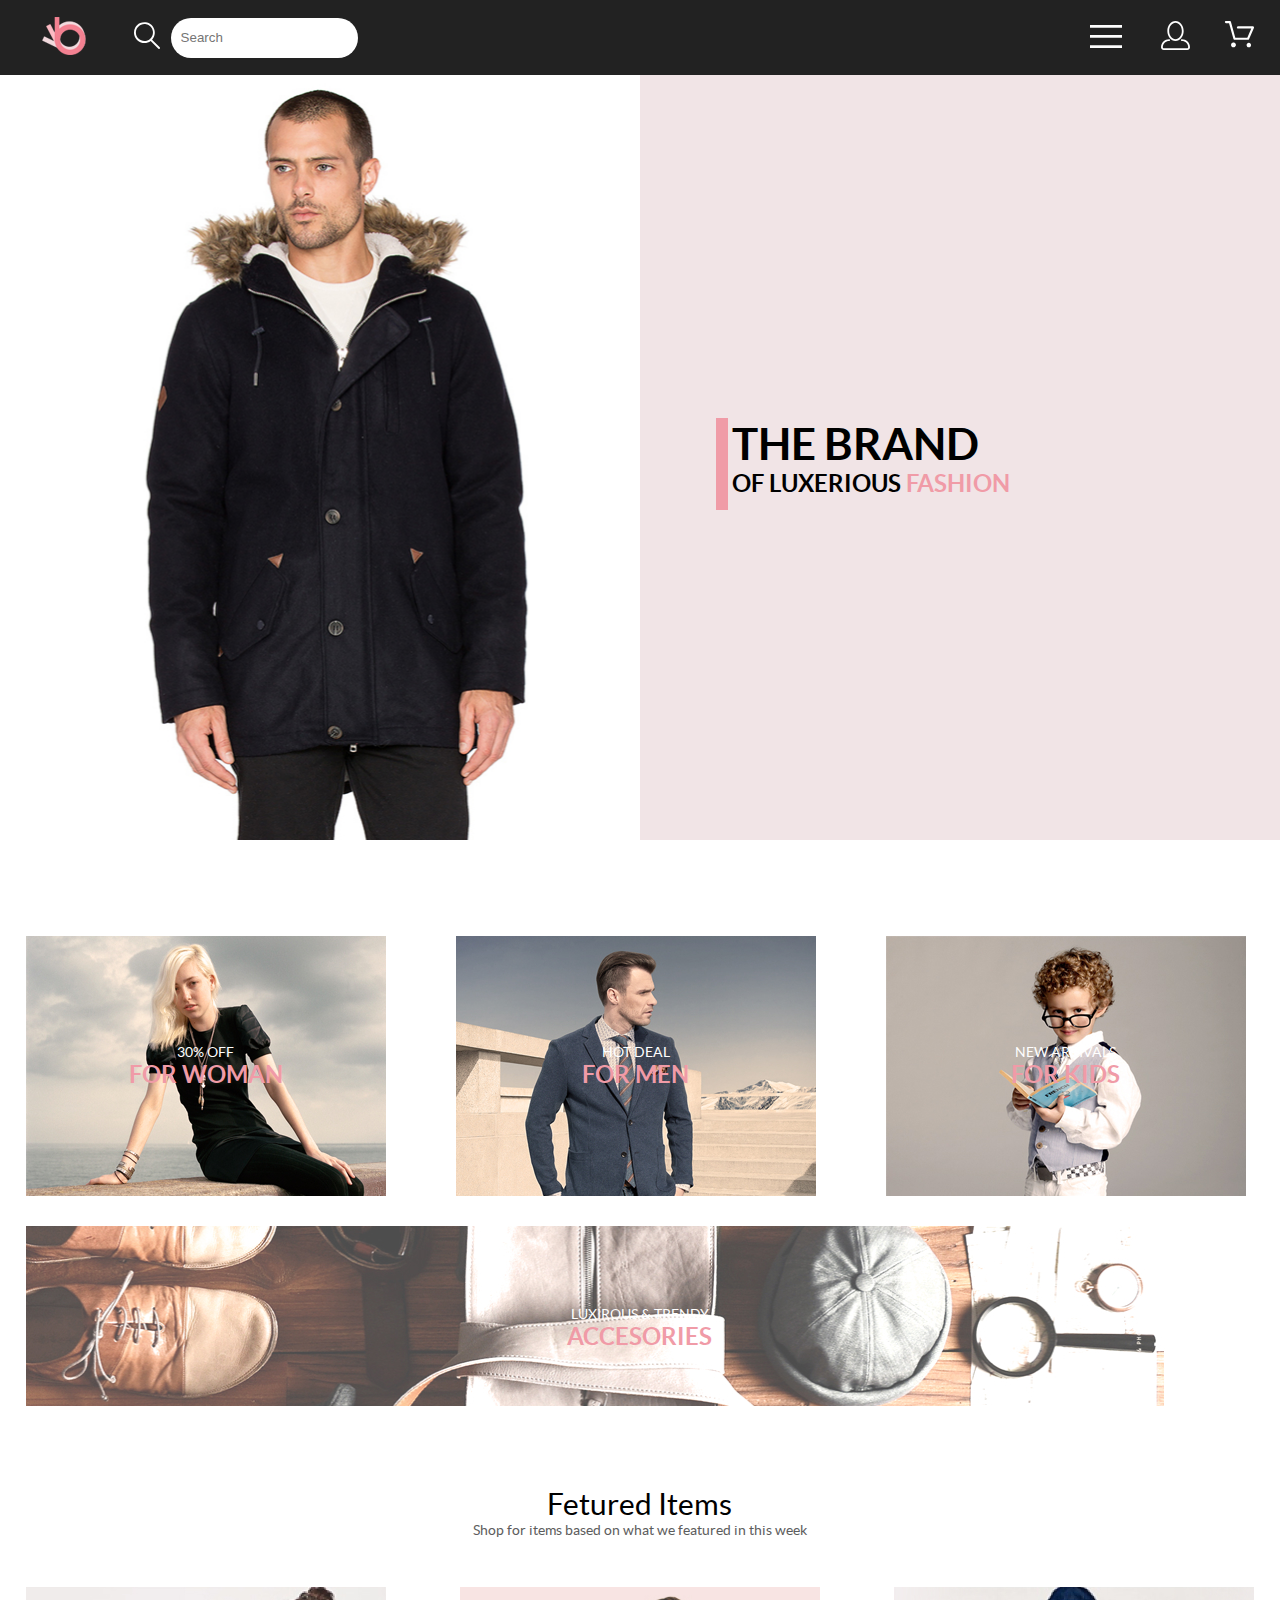
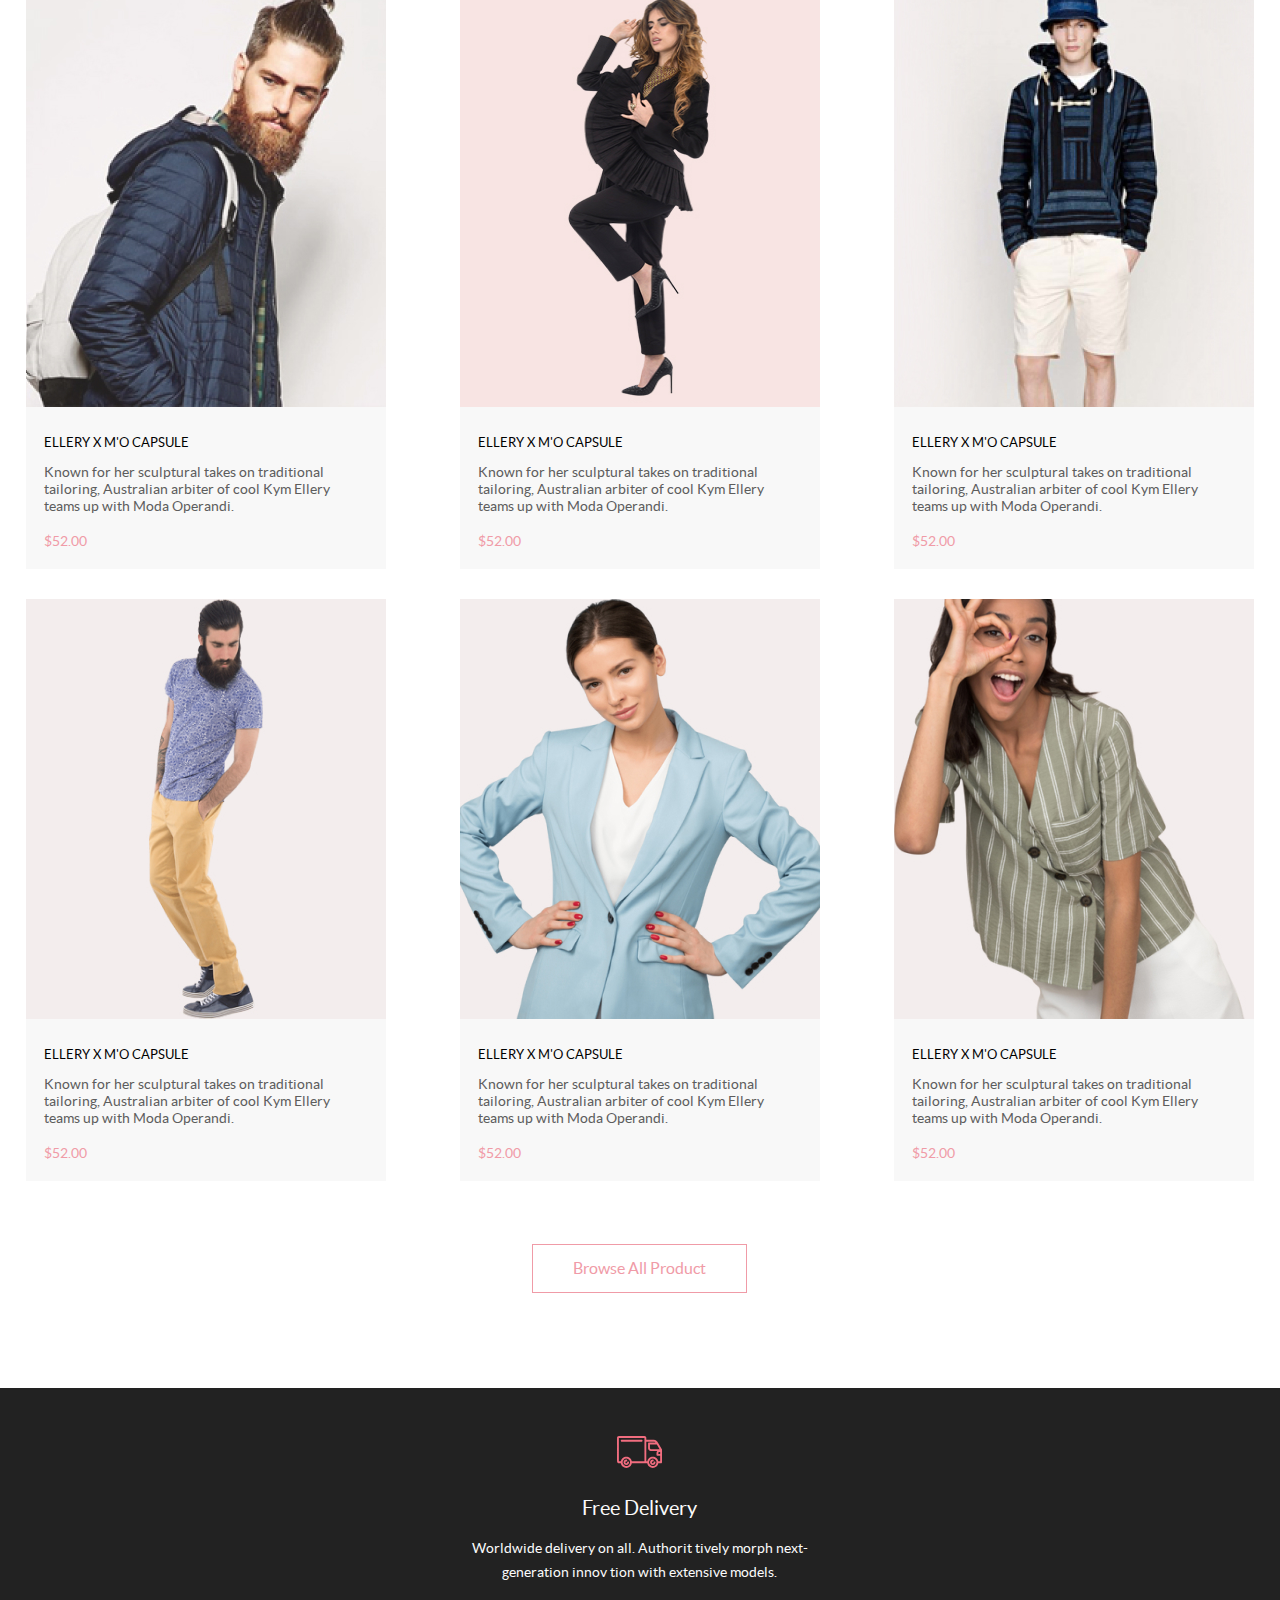
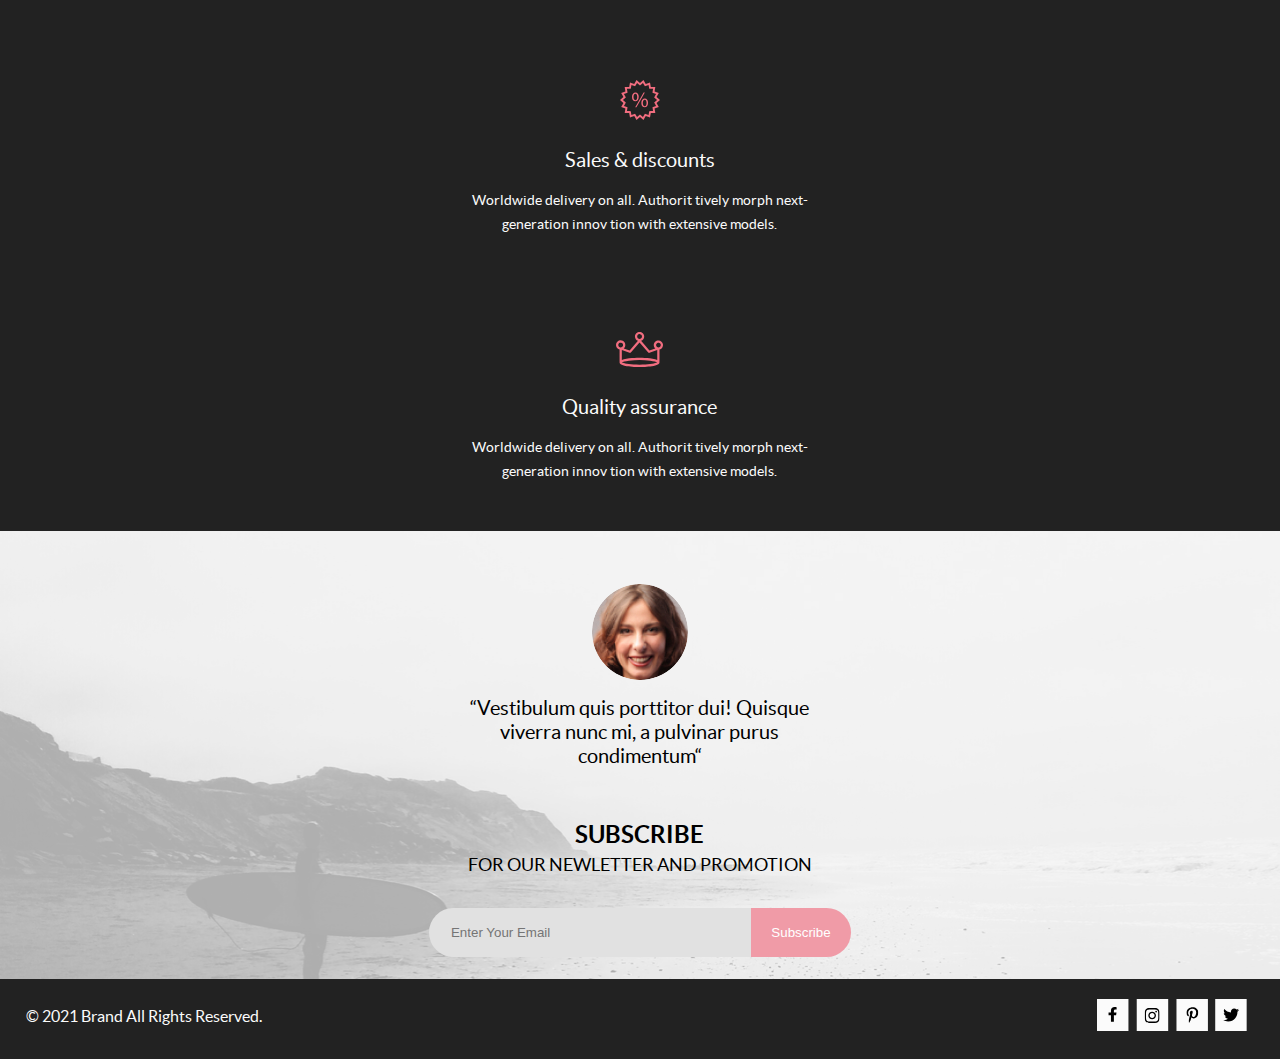
==== commit 5c0ba7cb: "Домашнее задание № 6" ====
--- a/index.html
+++ b/index.html
@@ -6,9 +6,8 @@
     <meta http-equiv="X-UA-Compatible" content="IE=edge">
     <meta name="viewport" content="width=device-width, initial-scale=1.0">
     <title>Shop</title>
-    <link href="https://fonts.googleapis.com/css2?family=Lato:wght@400;700;900&display=swap" rel="stylesheet">
-    <!--<link rel="stylesheet" href="./css/reset.css">-->
     <link rel="stylesheet" href="./css/style.css">
+    <link rel="stylesheet" href="./css/fonts.css">
 </head>
 
 <body>
--- a/css/style.css
+++ b/css/style.css
@@ -85,6 +85,21 @@
   margin: 0 auto;
 }
 
+.icon {
+  color: #222;
+  font-size: 30px;
+}
+
+.normal {
+  font-weight: 400;
+  font-style: normal;
+}
+
+.bold {
+  font-weight: 700;
+  font-style: normal;
+}
+
 .container {
   width: 71%;
   margin: 0 auto;
@@ -2062,6 +2077,17 @@
   border: 1px solid #a7a7a7;
 }
 
+.features__top-block {
+  width: 100%;
+  height: 60px;
+  border: 1px solid;
+  border-bottom: 0;
+  position: absolute;
+  top: 940px;
+  right: 538px;
+  color: #a7a7a7;
+}
+
 .features__title {
   font-size: 14px;
   line-height: 17px;
@@ -2117,6 +2143,15 @@
   margin: 32px 0 65px 0;
 }
 
+.features__dropdown-wrp {
+  display: -webkit-box;
+  display: -ms-flexbox;
+  display: flex;
+  -webkit-box-pack: center;
+      -ms-flex-pack: center;
+          justify-content: center;
+}
+
 .features__btn-wrp {
   display: -webkit-box;
   display: -ms-flexbox;
--- a/css/fonts.css
+++ b/css/fonts.css
@@ -0,0 +1,15 @@
+@font-face {
+  font-family:"Lato";
+  src: url("../fonts/lato-regular.woff2") format("woff2"),
+  url("../fonts/lato-regular.woff") format("woff");
+  font-weight: 400;
+  font-style: normal;
+}
+
+@font-face {
+  font-family:"Lato";
+  src: url("../fonts/lato-bold.woff2") format("woff2"),
+  url("../fonts/lato-bold.woff") format("woff");
+  font-weight: 700;
+  font-style: normal;
+}
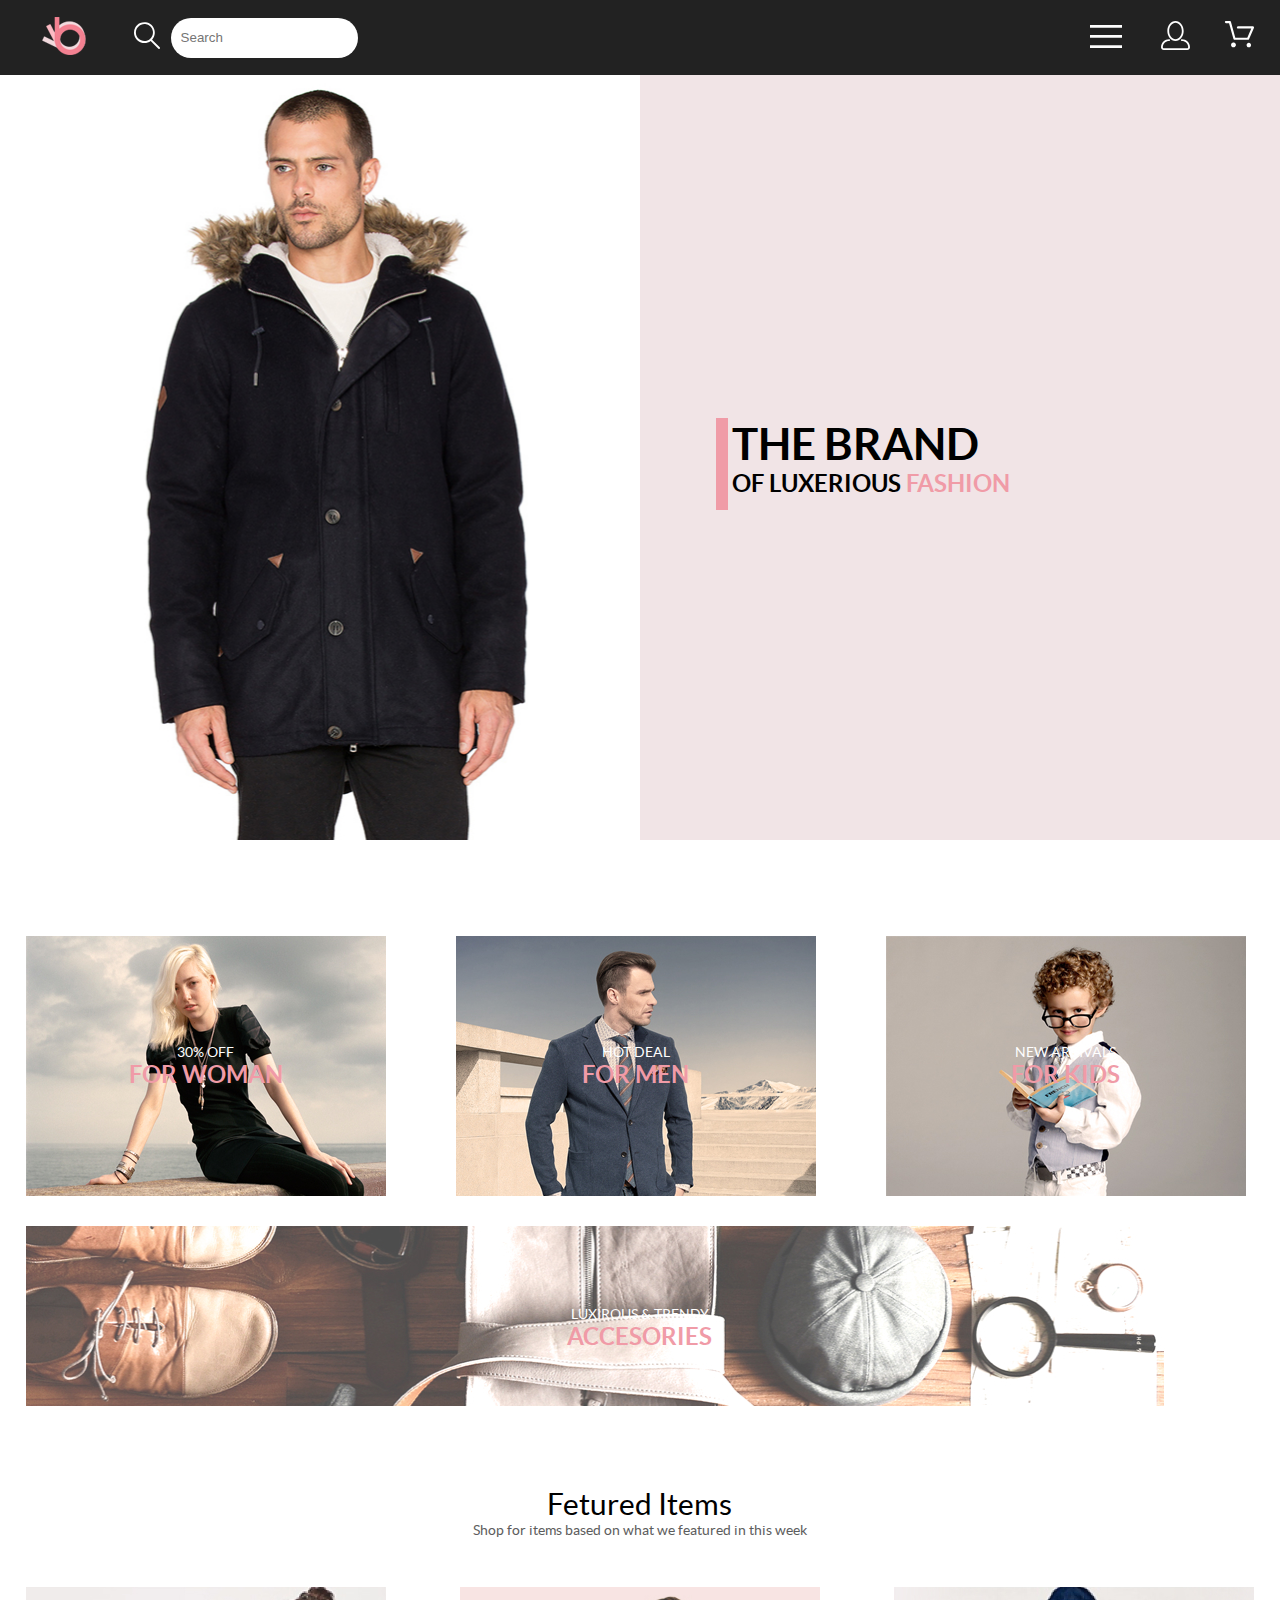
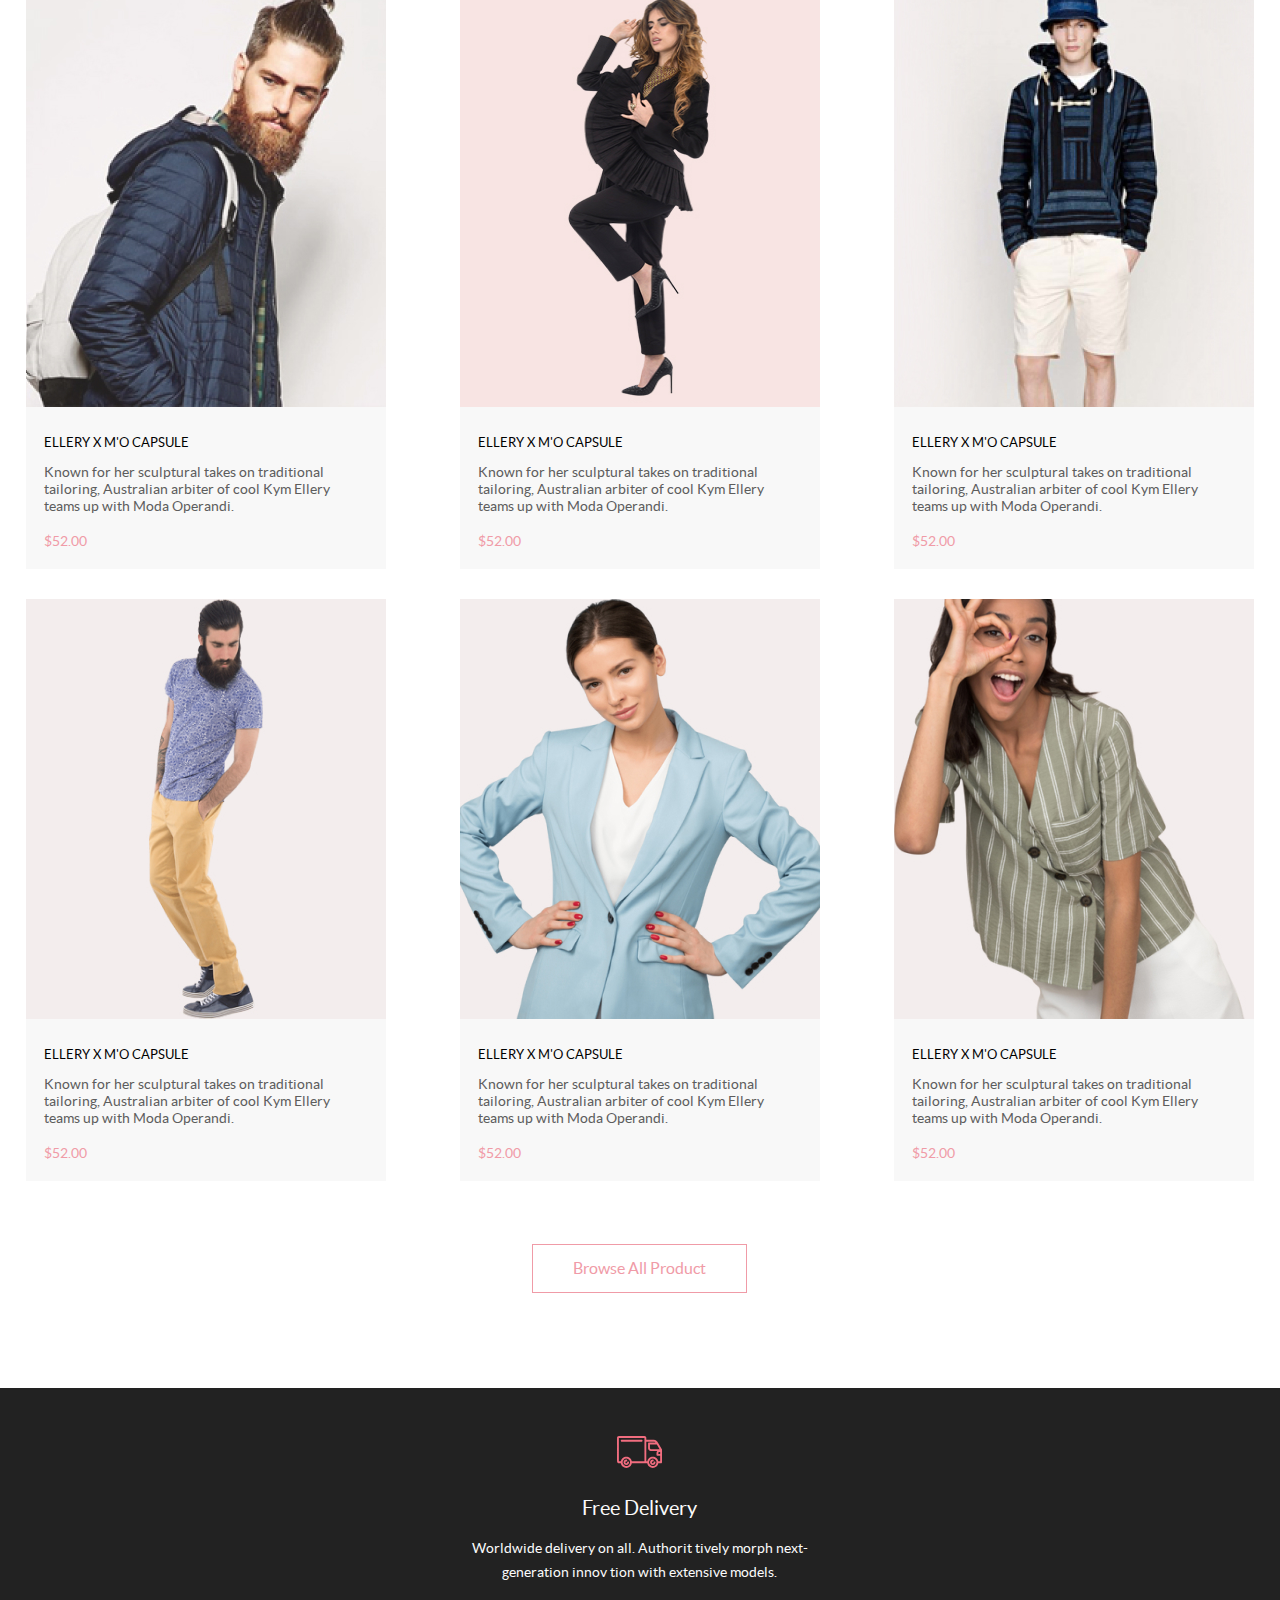
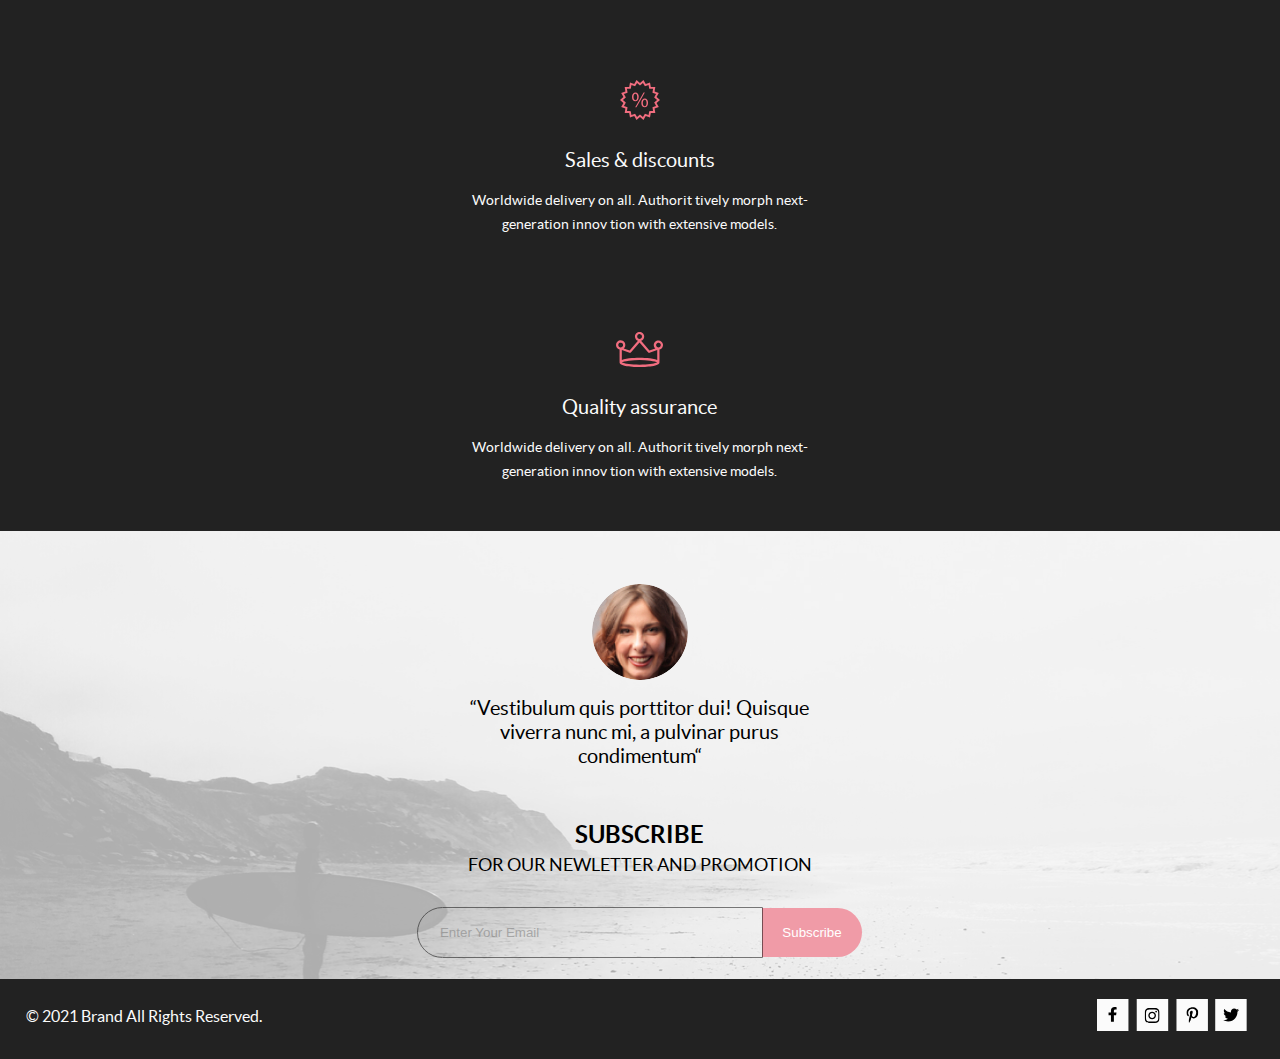
==== commit 19e9034f: "Исправил ошибки в валидаторе  https://validator.w3.org/" ====
--- a/index.html
+++ b/index.html
@@ -51,8 +51,8 @@
                 </div>
             </div>
 
-        <div class="header__wrapper">
-            <div class="header__menu">
+            <div class="header__wrapper">
+                <div class="header__menu">
                 <!--burger.svg-->
                 <button class="header__menu-btn" id="burger">
                     <svg class="white-icon" width="32" height="23" viewBox="0 0 32 23"
@@ -64,8 +64,8 @@
                     <h2 class="header__nav-title">menu</h2>
                     <ul class="header__nav-list">
                         <li class="header__nav-item">
-                            <a class="header__sub-item-title" href="#">man</a>
-                            <ul class="nav-sub-item__list">
+                            <a class="header__sub-item-title" href="#">men</a>
+                            <ul class="header__item-list">
                                 <li>
                                     <a class="header__sub-link" href="#">Accessories</a>
                                 </li>
@@ -125,9 +125,9 @@
                                 </li>
                             </ul>
                         </li>
-                    </ul>
-                </nav>
-            </div>
+                        </ul>
+                    </nav>
+                </div>
 
                 <!--person.svg-->
 
@@ -146,6 +146,7 @@
                             d="M27.199 29C26.5512 28.9738 25.9396 28.6948 25.4952 28.2227C25.0509 27.7506 24.8094 27.1232 24.8225 26.475C24.8356 25.8269 25.1023 25.2097 25.5653 24.7559C26.0283 24.3022 26.6508 24.048 27.2991 24.048C27.9474 24.048 28.5697 24.3022 29.0327 24.7559C29.4957 25.2097 29.7624 25.8269 29.7755 26.475C29.7886 27.1232 29.5471 27.7506 29.1028 28.2227C28.6585 28.6948 28.0468 28.9738 27.399 29H27.199ZM7.75098 26.32C7.75098 25.79 7.90815 25.2718 8.20264 24.8311C8.49712 24.3904 8.91569 24.0469 9.4054 23.844C9.8951 23.6412 10.434 23.5881 10.9539 23.6915C11.4737 23.7949 11.9512 24.0502 12.326 24.425C12.7009 24.7998 12.9562 25.2773 13.0596 25.7972C13.163 26.317 13.1098 26.8559 12.907 27.3456C12.7041 27.8353 12.3606 28.2539 11.9199 28.5483C11.4792 28.8428 10.9611 29 10.431 29C10.0789 29.0003 9.73017 28.9311 9.40479 28.7966C9.0794 28.662 8.78374 28.4646 8.53467 28.2158C8.28559 27.9669 8.08805 27.6713 7.95325 27.3461C7.81844 27.0208 7.74902 26.6721 7.74902 26.32H7.75098ZM11.551 20.686C11.2916 20.6868 11.039 20.6024 10.8322 20.4457C10.6253 20.2891 10.4756 20.0689 10.406 19.819L5.573 2.36401H2.18005C1.86657 2.36401 1.56591 2.23947 1.34424 2.01781C1.12257 1.79614 0.998047 1.49549 0.998047 1.18201C0.998047 0.868519 1.12257 0.567873 1.34424 0.346205C1.56591 0.124537 1.86657 5.81268e-06 2.18005 5.81268e-06H6.46106C6.72055 -0.00080736 6.97309 0.0837201 7.17981 0.240568C7.38653 0.397416 7.53589 0.617884 7.60498 0.868006L12.438 18.323H25.616L29.999 8.27501H15.399C15.2409 8.27961 15.0834 8.25242 14.9359 8.19507C14.7884 8.13771 14.6539 8.05134 14.5404 7.94108C14.4269 7.83082 14.3366 7.69891 14.275 7.55315C14.2134 7.40739 14.1816 7.25075 14.1816 7.0925C14.1816 6.93426 14.2134 6.77762 14.275 6.63186C14.3366 6.4861 14.4269 6.35419 14.5404 6.24393C14.6539 6.13367 14.7884 6.0473 14.9359 5.98994C15.0834 5.93259 15.2409 5.90541 15.399 5.91001H31.812C32.0077 5.90996 32.2003 5.95866 32.3724 6.05172C32.5446 6.14478 32.6908 6.27926 32.798 6.44301C32.9058 6.60729 32.9714 6.79569 32.9889 6.99145C33.0063 7.18721 32.9752 7.38424 32.8981 7.565L27.493 19.977C27.4007 20.1876 27.249 20.3668 27.0565 20.4927C26.864 20.6186 26.6391 20.6858 26.4091 20.686H11.551Z" />
                     </svg>
                 </a>
+            </div>
         </div>
 
     </header>
@@ -165,40 +166,48 @@
 
         <section class="sales container">
             <h2 class="visually-hidden">sales</h2>
-            <ul class="sales__list">
+            <div class="sales__list">
+                <div class="sales__cart ">
+                    <div class="sales__cart-overlay">
+                        <ul>
+                            <li class="sales__item sales__item--woman">
+                                <h3 class="sales__item-title">30% off</h3>
+                                <p class="sales__item-text">for woman</p>
+                            </li>
+                        </ul>
+                    </div>
+                </div>
                 <div class="sales__cart">
                     <div class="sales__cart-overlay">
-                        <li class="sales__item sales__item--woman">
-                            <h3 class="sales__item-title">30% off</h3>
-                            <p class="sales__item-text">for woman</p>
-                        </li>
+                        <ul>
+                            <li class="sales__item sales__item--men">
+                                <h3 class="sales__item-title">hot deal</h3>
+                                <p class="sales__item-text">for men</p>
+                            </li>
+                        </ul>
                     </div>
                 </div>
                 <div class="sales__cart">
                     <div class="sales__cart-overlay">
-                        <li class="sales__item sales__item--men">
-                            <h3 class="sales__item-title">hot deal</h3>
-                            <p class="sales__item-text">for men</p>
-                        </li>
-                    </div>
-                </div>
-                <div class="sales__cart">
-                    <div class="sales__cart-overlay">
-                        <li class="sales__item sales__item--kids">
-                            <h3 class="sales__item-title">new arrivals</h3>
-                            <p class="sales__item-text">for kids</p>
-                        </li>
+                        <ul>
+                            <li class="sales__item sales__item--kids">
+                                <h3 class="sales__item-title">new arrivals</h3>
+                                <p class="sales__item-text">for kids</p>
+                            </li>
+                        </ul>
                     </div>
                 </div>
                 <div class="sales__cart-shoes">
                     <div class="sales__cart-shoes-overlay">
-                        <li class="sales__item sales__item--shoes">
-                            <h3 class="sales__item-title">luxirous & trendy</h3>
-                            <p class="sales__item-text sales__item-text--shoes">accesories</p>
-                        </li>
-                    </div>
-                </div>
-            </ul>
+                        <ul>
+                            <li class="sales__item sales__item--shoes">
+                                <h3 class="sales__item-title">luxirous & trendy</h3>
+                                <p class="sales__item-text sales__item-text--shoes">accesories</p>
+                            </li>
+                        </ul>
+                    </div>
+                </div>
+            </div>
         </section>
 
         <section class="products container">
@@ -207,135 +216,128 @@
             <ul class="products__list">
                 <li class="products__item">
                     <div class="products__item-wrapper">
-                        <img class="products__item-img" src="./img/product-1.jpg" alt="product-1">
-                        <div class="overlay"></div>
-                        <form action="product.html">
-                        <button class="products__button"><svg class="white-icon" width="30" height="30"
+                            <img class="products__item-img" src="./img/product-1.jpg" alt="product-1">
+                            <div class="overlay"></div>
+                            <form action="product.html">
+                            <button class="products__button"><svg class="white-icon" width="30" height="30"
                                 viewBox="0 0 33 33" xmlns="http://www.w3.org/2000/svg">
                                 <path
                                     d="M27.199 29C26.5512 28.9738 25.9396 28.6948 25.4952 28.2227C25.0509 27.7506 24.8094 27.1232 24.8225 26.475C24.8356 25.8269 25.1023 25.2097 25.5653 24.7559C26.0283 24.3022 26.6508 24.048 27.2991 24.048C27.9474 24.048 28.5697 24.3022 29.0327 24.7559C29.4957 25.2097 29.7624 25.8269 29.7755 26.475C29.7886 27.1232 29.5471 27.7506 29.1028 28.2227C28.6585 28.6948 28.0468 28.9738 27.399 29H27.199ZM7.75098 26.32C7.75098 25.79 7.90815 25.2718 8.20264 24.8311C8.49712 24.3904 8.91569 24.0469 9.4054 23.844C9.8951 23.6412 10.434 23.5881 10.9539 23.6915C11.4737 23.7949 11.9512 24.0502 12.326 24.425C12.7009 24.7998 12.9562 25.2773 13.0596 25.7972C13.163 26.317 13.1098 26.8559 12.907 27.3456C12.7041 27.8353 12.3606 28.2539 11.9199 28.5483C11.4792 28.8428 10.9611 29 10.431 29C10.0789 29.0003 9.73017 28.9311 9.40479 28.7966C9.0794 28.662 8.78374 28.4646 8.53467 28.2158C8.28559 27.9669 8.08805 27.6713 7.95325 27.3461C7.81844 27.0208 7.74902 26.6721 7.74902 26.32H7.75098ZM11.551 20.686C11.2916 20.6868 11.039 20.6024 10.8322 20.4457C10.6253 20.2891 10.4756 20.0689 10.406 19.819L5.573 2.36401H2.18005C1.86657 2.36401 1.56591 2.23947 1.34424 2.01781C1.12257 1.79614 0.998047 1.49549 0.998047 1.18201C0.998047 0.868519 1.12257 0.567873 1.34424 0.346205C1.56591 0.124537 1.86657 5.81268e-06 2.18005 5.81268e-06H6.46106C6.72055 -0.00080736 6.97309 0.0837201 7.17981 0.240568C7.38653 0.397416 7.53589 0.617884 7.60498 0.868006L12.438 18.323H25.616L29.999 8.27501H15.399C15.2409 8.27961 15.0834 8.25242 14.9359 8.19507C14.7884 8.13771 14.6539 8.05134 14.5404 7.94108C14.4269 7.83082 14.3366 7.69891 14.275 7.55315C14.2134 7.40739 14.1816 7.25075 14.1816 7.0925C14.1816 6.93426 14.2134 6.77762 14.275 6.63186C14.3366 6.4861 14.4269 6.35419 14.5404 6.24393C14.6539 6.13367 14.7884 6.0473 14.9359 5.98994C15.0834 5.93259 15.2409 5.90541 15.399 5.91001H31.812C32.0077 5.90996 32.2003 5.95866 32.3724 6.05172C32.5446 6.14478 32.6908 6.27926 32.798 6.44301C32.9058 6.60729 32.9714 6.79569 32.9889 6.99145C33.0063 7.18721 32.9752 7.38424 32.8981 7.565L27.493 19.977C27.4007 20.1876 27.249 20.3668 27.0565 20.4927C26.864 20.6186 26.6391 20.6858 26.4091 20.686H11.551Z" />
-                            </svg>
-                            <p class="products__button-text">Add to Сart</p>
-                        </button>
-                    </form>
-                    </div>
-                    <h3 class="products__item-title">ellery x m'o capsule</h3>
-                    <p class="products__item-text">Known for her sculptural takes on traditional tailoring,
-                        Australian
-                        arbiter of cool Kym Ellery
-                        teams up with Moda Operandi.</p>
-                    <p class="products__item-price">$52.00</p>
+                            </svg><span class="products__button-text">Add to Сart</span>
+                        </button>
+                        </form>
+                        <h3 class="products__item-title">ellery x m'o capsule</h3>
+                        <p class="products__item-text">Known for her sculptural takes on traditional tailoring,
+                            Australian
+                            arbiter of cool Kym Ellery
+                            teams up with Moda Operandi.</p>
+                        <p class="products__item-price">$52.00</p>
+                    </div>
                 </li>
 
                 <li class="products__item">
                     <div class="products__item-wrapper">
-                        <img class="products__item-img" src="./img/product-2.jpg" alt="product-1">
-                        <div class="overlay"></div>
-                        <form action="product.html">
+                            <img class="products__item-img" src="./img/product-2.jpg" alt="product-1">
+                            <div class="overlay"></div>
+                            <form action="product.html">
                             <button class="products__button"><svg class="white-icon" width="30" height="30"
-                                    viewBox="0 0 33 33" xmlns="http://www.w3.org/2000/svg">
-                                    <path
-                                        d="M27.199 29C26.5512 28.9738 25.9396 28.6948 25.4952 28.2227C25.0509 27.7506 24.8094 27.1232 24.8225 26.475C24.8356 25.8269 25.1023 25.2097 25.5653 24.7559C26.0283 24.3022 26.6508 24.048 27.2991 24.048C27.9474 24.048 28.5697 24.3022 29.0327 24.7559C29.4957 25.2097 29.7624 25.8269 29.7755 26.475C29.7886 27.1232 29.5471 27.7506 29.1028 28.2227C28.6585 28.6948 28.0468 28.9738 27.399 29H27.199ZM7.75098 26.32C7.75098 25.79 7.90815 25.2718 8.20264 24.8311C8.49712 24.3904 8.91569 24.0469 9.4054 23.844C9.8951 23.6412 10.434 23.5881 10.9539 23.6915C11.4737 23.7949 11.9512 24.0502 12.326 24.425C12.7009 24.7998 12.9562 25.2773 13.0596 25.7972C13.163 26.317 13.1098 26.8559 12.907 27.3456C12.7041 27.8353 12.3606 28.2539 11.9199 28.5483C11.4792 28.8428 10.9611 29 10.431 29C10.0789 29.0003 9.73017 28.9311 9.40479 28.7966C9.0794 28.662 8.78374 28.4646 8.53467 28.2158C8.28559 27.9669 8.08805 27.6713 7.95325 27.3461C7.81844 27.0208 7.74902 26.6721 7.74902 26.32H7.75098ZM11.551 20.686C11.2916 20.6868 11.039 20.6024 10.8322 20.4457C10.6253 20.2891 10.4756 20.0689 10.406 19.819L5.573 2.36401H2.18005C1.86657 2.36401 1.56591 2.23947 1.34424 2.01781C1.12257 1.79614 0.998047 1.49549 0.998047 1.18201C0.998047 0.868519 1.12257 0.567873 1.34424 0.346205C1.56591 0.124537 1.86657 5.81268e-06 2.18005 5.81268e-06H6.46106C6.72055 -0.00080736 6.97309 0.0837201 7.17981 0.240568C7.38653 0.397416 7.53589 0.617884 7.60498 0.868006L12.438 18.323H25.616L29.999 8.27501H15.399C15.2409 8.27961 15.0834 8.25242 14.9359 8.19507C14.7884 8.13771 14.6539 8.05134 14.5404 7.94108C14.4269 7.83082 14.3366 7.69891 14.275 7.55315C14.2134 7.40739 14.1816 7.25075 14.1816 7.0925C14.1816 6.93426 14.2134 6.77762 14.275 6.63186C14.3366 6.4861 14.4269 6.35419 14.5404 6.24393C14.6539 6.13367 14.7884 6.0473 14.9359 5.98994C15.0834 5.93259 15.2409 5.90541 15.399 5.91001H31.812C32.0077 5.90996 32.2003 5.95866 32.3724 6.05172C32.5446 6.14478 32.6908 6.27926 32.798 6.44301C32.9058 6.60729 32.9714 6.79569 32.9889 6.99145C33.0063 7.18721 32.9752 7.38424 32.8981 7.565L27.493 19.977C27.4007 20.1876 27.249 20.3668 27.0565 20.4927C26.864 20.6186 26.6391 20.6858 26.4091 20.686H11.551Z" />
-                                </svg>
-                                <p class="products__button-text">Add to Сart</p>
-                            </button>
+                                viewBox="0 0 33 33" xmlns="http://www.w3.org/2000/svg">
+                                <path
+                                    d="M27.199 29C26.5512 28.9738 25.9396 28.6948 25.4952 28.2227C25.0509 27.7506 24.8094 27.1232 24.8225 26.475C24.8356 25.8269 25.1023 25.2097 25.5653 24.7559C26.0283 24.3022 26.6508 24.048 27.2991 24.048C27.9474 24.048 28.5697 24.3022 29.0327 24.7559C29.4957 25.2097 29.7624 25.8269 29.7755 26.475C29.7886 27.1232 29.5471 27.7506 29.1028 28.2227C28.6585 28.6948 28.0468 28.9738 27.399 29H27.199ZM7.75098 26.32C7.75098 25.79 7.90815 25.2718 8.20264 24.8311C8.49712 24.3904 8.91569 24.0469 9.4054 23.844C9.8951 23.6412 10.434 23.5881 10.9539 23.6915C11.4737 23.7949 11.9512 24.0502 12.326 24.425C12.7009 24.7998 12.9562 25.2773 13.0596 25.7972C13.163 26.317 13.1098 26.8559 12.907 27.3456C12.7041 27.8353 12.3606 28.2539 11.9199 28.5483C11.4792 28.8428 10.9611 29 10.431 29C10.0789 29.0003 9.73017 28.9311 9.40479 28.7966C9.0794 28.662 8.78374 28.4646 8.53467 28.2158C8.28559 27.9669 8.08805 27.6713 7.95325 27.3461C7.81844 27.0208 7.74902 26.6721 7.74902 26.32H7.75098ZM11.551 20.686C11.2916 20.6868 11.039 20.6024 10.8322 20.4457C10.6253 20.2891 10.4756 20.0689 10.406 19.819L5.573 2.36401H2.18005C1.86657 2.36401 1.56591 2.23947 1.34424 2.01781C1.12257 1.79614 0.998047 1.49549 0.998047 1.18201C0.998047 0.868519 1.12257 0.567873 1.34424 0.346205C1.56591 0.124537 1.86657 5.81268e-06 2.18005 5.81268e-06H6.46106C6.72055 -0.00080736 6.97309 0.0837201 7.17981 0.240568C7.38653 0.397416 7.53589 0.617884 7.60498 0.868006L12.438 18.323H25.616L29.999 8.27501H15.399C15.2409 8.27961 15.0834 8.25242 14.9359 8.19507C14.7884 8.13771 14.6539 8.05134 14.5404 7.94108C14.4269 7.83082 14.3366 7.69891 14.275 7.55315C14.2134 7.40739 14.1816 7.25075 14.1816 7.0925C14.1816 6.93426 14.2134 6.77762 14.275 6.63186C14.3366 6.4861 14.4269 6.35419 14.5404 6.24393C14.6539 6.13367 14.7884 6.0473 14.9359 5.98994C15.0834 5.93259 15.2409 5.90541 15.399 5.91001H31.812C32.0077 5.90996 32.2003 5.95866 32.3724 6.05172C32.5446 6.14478 32.6908 6.27926 32.798 6.44301C32.9058 6.60729 32.9714 6.79569 32.9889 6.99145C33.0063 7.18721 32.9752 7.38424 32.8981 7.565L27.493 19.977C27.4007 20.1876 27.249 20.3668 27.0565 20.4927C26.864 20.6186 26.6391 20.6858 26.4091 20.686H11.551Z" />
+                            </svg><span class="products__button-text">Add to Сart</span>
+                        </button>
                         </form>
-                    </div>
-                    <h3 class="products__item-title">ellery x m'o capsule</h3>
-                    <p class="products__item-text">Known for her sculptural takes on traditional tailoring,
-                        Australian
-                        arbiter of cool Kym Ellery
-                        teams up with Moda Operandi.</p>
-                    <p class="products__item-price">$52.00</p>
+                        <h3 class="products__item-title">ellery x m'o capsule</h3>
+                        <p class="products__item-text">Known for her sculptural takes on traditional tailoring,
+                            Australian
+                            arbiter of cool Kym Ellery
+                            teams up with Moda Operandi.</p>
+                        <p class="products__item-price">$52.00</p>
+                    </div>
                 </li>
 
                 <li class="products__item">
                     <div class="products__item-wrapper">
-                        <img class="products__item-img" src="./img/product-3.jpg" alt="product-1">
-                        <div class="overlay"></div>
-                        <form action="product.html">
+                            <img class="products__item-img" src="./img/product-3.jpg" alt="product-1">
+                            <div class="overlay"></div>
+                            <form action="product.html">
                             <button class="products__button"><svg class="white-icon" width="30" height="30"
-                                    viewBox="0 0 33 33" xmlns="http://www.w3.org/2000/svg">
-                                    <path
-                                        d="M27.199 29C26.5512 28.9738 25.9396 28.6948 25.4952 28.2227C25.0509 27.7506 24.8094 27.1232 24.8225 26.475C24.8356 25.8269 25.1023 25.2097 25.5653 24.7559C26.0283 24.3022 26.6508 24.048 27.2991 24.048C27.9474 24.048 28.5697 24.3022 29.0327 24.7559C29.4957 25.2097 29.7624 25.8269 29.7755 26.475C29.7886 27.1232 29.5471 27.7506 29.1028 28.2227C28.6585 28.6948 28.0468 28.9738 27.399 29H27.199ZM7.75098 26.32C7.75098 25.79 7.90815 25.2718 8.20264 24.8311C8.49712 24.3904 8.91569 24.0469 9.4054 23.844C9.8951 23.6412 10.434 23.5881 10.9539 23.6915C11.4737 23.7949 11.9512 24.0502 12.326 24.425C12.7009 24.7998 12.9562 25.2773 13.0596 25.7972C13.163 26.317 13.1098 26.8559 12.907 27.3456C12.7041 27.8353 12.3606 28.2539 11.9199 28.5483C11.4792 28.8428 10.9611 29 10.431 29C10.0789 29.0003 9.73017 28.9311 9.40479 28.7966C9.0794 28.662 8.78374 28.4646 8.53467 28.2158C8.28559 27.9669 8.08805 27.6713 7.95325 27.3461C7.81844 27.0208 7.74902 26.6721 7.74902 26.32H7.75098ZM11.551 20.686C11.2916 20.6868 11.039 20.6024 10.8322 20.4457C10.6253 20.2891 10.4756 20.0689 10.406 19.819L5.573 2.36401H2.18005C1.86657 2.36401 1.56591 2.23947 1.34424 2.01781C1.12257 1.79614 0.998047 1.49549 0.998047 1.18201C0.998047 0.868519 1.12257 0.567873 1.34424 0.346205C1.56591 0.124537 1.86657 5.81268e-06 2.18005 5.81268e-06H6.46106C6.72055 -0.00080736 6.97309 0.0837201 7.17981 0.240568C7.38653 0.397416 7.53589 0.617884 7.60498 0.868006L12.438 18.323H25.616L29.999 8.27501H15.399C15.2409 8.27961 15.0834 8.25242 14.9359 8.19507C14.7884 8.13771 14.6539 8.05134 14.5404 7.94108C14.4269 7.83082 14.3366 7.69891 14.275 7.55315C14.2134 7.40739 14.1816 7.25075 14.1816 7.0925C14.1816 6.93426 14.2134 6.77762 14.275 6.63186C14.3366 6.4861 14.4269 6.35419 14.5404 6.24393C14.6539 6.13367 14.7884 6.0473 14.9359 5.98994C15.0834 5.93259 15.2409 5.90541 15.399 5.91001H31.812C32.0077 5.90996 32.2003 5.95866 32.3724 6.05172C32.5446 6.14478 32.6908 6.27926 32.798 6.44301C32.9058 6.60729 32.9714 6.79569 32.9889 6.99145C33.0063 7.18721 32.9752 7.38424 32.8981 7.565L27.493 19.977C27.4007 20.1876 27.249 20.3668 27.0565 20.4927C26.864 20.6186 26.6391 20.6858 26.4091 20.686H11.551Z" />
-                                </svg>
-                                <p class="products__button-text">Add to Сart</p>
-                            </button>
+                                viewBox="0 0 33 33" xmlns="http://www.w3.org/2000/svg">
+                                <path
+                                    d="M27.199 29C26.5512 28.9738 25.9396 28.6948 25.4952 28.2227C25.0509 27.7506 24.8094 27.1232 24.8225 26.475C24.8356 25.8269 25.1023 25.2097 25.5653 24.7559C26.0283 24.3022 26.6508 24.048 27.2991 24.048C27.9474 24.048 28.5697 24.3022 29.0327 24.7559C29.4957 25.2097 29.7624 25.8269 29.7755 26.475C29.7886 27.1232 29.5471 27.7506 29.1028 28.2227C28.6585 28.6948 28.0468 28.9738 27.399 29H27.199ZM7.75098 26.32C7.75098 25.79 7.90815 25.2718 8.20264 24.8311C8.49712 24.3904 8.91569 24.0469 9.4054 23.844C9.8951 23.6412 10.434 23.5881 10.9539 23.6915C11.4737 23.7949 11.9512 24.0502 12.326 24.425C12.7009 24.7998 12.9562 25.2773 13.0596 25.7972C13.163 26.317 13.1098 26.8559 12.907 27.3456C12.7041 27.8353 12.3606 28.2539 11.9199 28.5483C11.4792 28.8428 10.9611 29 10.431 29C10.0789 29.0003 9.73017 28.9311 9.40479 28.7966C9.0794 28.662 8.78374 28.4646 8.53467 28.2158C8.28559 27.9669 8.08805 27.6713 7.95325 27.3461C7.81844 27.0208 7.74902 26.6721 7.74902 26.32H7.75098ZM11.551 20.686C11.2916 20.6868 11.039 20.6024 10.8322 20.4457C10.6253 20.2891 10.4756 20.0689 10.406 19.819L5.573 2.36401H2.18005C1.86657 2.36401 1.56591 2.23947 1.34424 2.01781C1.12257 1.79614 0.998047 1.49549 0.998047 1.18201C0.998047 0.868519 1.12257 0.567873 1.34424 0.346205C1.56591 0.124537 1.86657 5.81268e-06 2.18005 5.81268e-06H6.46106C6.72055 -0.00080736 6.97309 0.0837201 7.17981 0.240568C7.38653 0.397416 7.53589 0.617884 7.60498 0.868006L12.438 18.323H25.616L29.999 8.27501H15.399C15.2409 8.27961 15.0834 8.25242 14.9359 8.19507C14.7884 8.13771 14.6539 8.05134 14.5404 7.94108C14.4269 7.83082 14.3366 7.69891 14.275 7.55315C14.2134 7.40739 14.1816 7.25075 14.1816 7.0925C14.1816 6.93426 14.2134 6.77762 14.275 6.63186C14.3366 6.4861 14.4269 6.35419 14.5404 6.24393C14.6539 6.13367 14.7884 6.0473 14.9359 5.98994C15.0834 5.93259 15.2409 5.90541 15.399 5.91001H31.812C32.0077 5.90996 32.2003 5.95866 32.3724 6.05172C32.5446 6.14478 32.6908 6.27926 32.798 6.44301C32.9058 6.60729 32.9714 6.79569 32.9889 6.99145C33.0063 7.18721 32.9752 7.38424 32.8981 7.565L27.493 19.977C27.4007 20.1876 27.249 20.3668 27.0565 20.4927C26.864 20.6186 26.6391 20.6858 26.4091 20.686H11.551Z" />
+                            </svg><span class="products__button-text">Add to Сart</span>
+                        </button>
                         </form>
-                    </div>
-                    <h3 class="products__item-title">ellery x m'o capsule</h3>
-                    <p class="products__item-text">Known for her sculptural takes on traditional tailoring,
-                        Australian
-                        arbiter of cool Kym Ellery
-                        teams up with Moda Operandi.</p>
-                    <p class="products__item-price">$52.00</p>
+                        <h3 class="products__item-title">ellery x m'o capsule</h3>
+                        <p class="products__item-text">Known for her sculptural takes on traditional tailoring,
+                            Australian
+                            arbiter of cool Kym Ellery
+                            teams up with Moda Operandi.</p>
+                        <p class="products__item-price">$52.00</p>
+                    </div>
                 </li>
 
                 <li class="products__item">
                     <div class="products__item-wrapper">
-                        <img class="products__item-img" src="./img/product-4.jpg" alt="product-1">
-                        <div class="overlay"></div>
-                        <form action="product.html">
+                            <img class="products__item-img" src="./img/product-4.jpg" alt="product-1">
+                            <div class="overlay"></div>
+                            <form action="product.html">
                             <button class="products__button"><svg class="white-icon" width="30" height="30"
-                                    viewBox="0 0 33 33" xmlns="http://www.w3.org/2000/svg">
-                                    <path
-                                        d="M27.199 29C26.5512 28.9738 25.9396 28.6948 25.4952 28.2227C25.0509 27.7506 24.8094 27.1232 24.8225 26.475C24.8356 25.8269 25.1023 25.2097 25.5653 24.7559C26.0283 24.3022 26.6508 24.048 27.2991 24.048C27.9474 24.048 28.5697 24.3022 29.0327 24.7559C29.4957 25.2097 29.7624 25.8269 29.7755 26.475C29.7886 27.1232 29.5471 27.7506 29.1028 28.2227C28.6585 28.6948 28.0468 28.9738 27.399 29H27.199ZM7.75098 26.32C7.75098 25.79 7.90815 25.2718 8.20264 24.8311C8.49712 24.3904 8.91569 24.0469 9.4054 23.844C9.8951 23.6412 10.434 23.5881 10.9539 23.6915C11.4737 23.7949 11.9512 24.0502 12.326 24.425C12.7009 24.7998 12.9562 25.2773 13.0596 25.7972C13.163 26.317 13.1098 26.8559 12.907 27.3456C12.7041 27.8353 12.3606 28.2539 11.9199 28.5483C11.4792 28.8428 10.9611 29 10.431 29C10.0789 29.0003 9.73017 28.9311 9.40479 28.7966C9.0794 28.662 8.78374 28.4646 8.53467 28.2158C8.28559 27.9669 8.08805 27.6713 7.95325 27.3461C7.81844 27.0208 7.74902 26.6721 7.74902 26.32H7.75098ZM11.551 20.686C11.2916 20.6868 11.039 20.6024 10.8322 20.4457C10.6253 20.2891 10.4756 20.0689 10.406 19.819L5.573 2.36401H2.18005C1.86657 2.36401 1.56591 2.23947 1.34424 2.01781C1.12257 1.79614 0.998047 1.49549 0.998047 1.18201C0.998047 0.868519 1.12257 0.567873 1.34424 0.346205C1.56591 0.124537 1.86657 5.81268e-06 2.18005 5.81268e-06H6.46106C6.72055 -0.00080736 6.97309 0.0837201 7.17981 0.240568C7.38653 0.397416 7.53589 0.617884 7.60498 0.868006L12.438 18.323H25.616L29.999 8.27501H15.399C15.2409 8.27961 15.0834 8.25242 14.9359 8.19507C14.7884 8.13771 14.6539 8.05134 14.5404 7.94108C14.4269 7.83082 14.3366 7.69891 14.275 7.55315C14.2134 7.40739 14.1816 7.25075 14.1816 7.0925C14.1816 6.93426 14.2134 6.77762 14.275 6.63186C14.3366 6.4861 14.4269 6.35419 14.5404 6.24393C14.6539 6.13367 14.7884 6.0473 14.9359 5.98994C15.0834 5.93259 15.2409 5.90541 15.399 5.91001H31.812C32.0077 5.90996 32.2003 5.95866 32.3724 6.05172C32.5446 6.14478 32.6908 6.27926 32.798 6.44301C32.9058 6.60729 32.9714 6.79569 32.9889 6.99145C33.0063 7.18721 32.9752 7.38424 32.8981 7.565L27.493 19.977C27.4007 20.1876 27.249 20.3668 27.0565 20.4927C26.864 20.6186 26.6391 20.6858 26.4091 20.686H11.551Z" />
-                                </svg>
-                                <p class="products__button-text">Add to Сart</p>
-                            </button>
+                                viewBox="0 0 33 33" xmlns="http://www.w3.org/2000/svg">
+                                <path
+                                    d="M27.199 29C26.5512 28.9738 25.9396 28.6948 25.4952 28.2227C25.0509 27.7506 24.8094 27.1232 24.8225 26.475C24.8356 25.8269 25.1023 25.2097 25.5653 24.7559C26.0283 24.3022 26.6508 24.048 27.2991 24.048C27.9474 24.048 28.5697 24.3022 29.0327 24.7559C29.4957 25.2097 29.7624 25.8269 29.7755 26.475C29.7886 27.1232 29.5471 27.7506 29.1028 28.2227C28.6585 28.6948 28.0468 28.9738 27.399 29H27.199ZM7.75098 26.32C7.75098 25.79 7.90815 25.2718 8.20264 24.8311C8.49712 24.3904 8.91569 24.0469 9.4054 23.844C9.8951 23.6412 10.434 23.5881 10.9539 23.6915C11.4737 23.7949 11.9512 24.0502 12.326 24.425C12.7009 24.7998 12.9562 25.2773 13.0596 25.7972C13.163 26.317 13.1098 26.8559 12.907 27.3456C12.7041 27.8353 12.3606 28.2539 11.9199 28.5483C11.4792 28.8428 10.9611 29 10.431 29C10.0789 29.0003 9.73017 28.9311 9.40479 28.7966C9.0794 28.662 8.78374 28.4646 8.53467 28.2158C8.28559 27.9669 8.08805 27.6713 7.95325 27.3461C7.81844 27.0208 7.74902 26.6721 7.74902 26.32H7.75098ZM11.551 20.686C11.2916 20.6868 11.039 20.6024 10.8322 20.4457C10.6253 20.2891 10.4756 20.0689 10.406 19.819L5.573 2.36401H2.18005C1.86657 2.36401 1.56591 2.23947 1.34424 2.01781C1.12257 1.79614 0.998047 1.49549 0.998047 1.18201C0.998047 0.868519 1.12257 0.567873 1.34424 0.346205C1.56591 0.124537 1.86657 5.81268e-06 2.18005 5.81268e-06H6.46106C6.72055 -0.00080736 6.97309 0.0837201 7.17981 0.240568C7.38653 0.397416 7.53589 0.617884 7.60498 0.868006L12.438 18.323H25.616L29.999 8.27501H15.399C15.2409 8.27961 15.0834 8.25242 14.9359 8.19507C14.7884 8.13771 14.6539 8.05134 14.5404 7.94108C14.4269 7.83082 14.3366 7.69891 14.275 7.55315C14.2134 7.40739 14.1816 7.25075 14.1816 7.0925C14.1816 6.93426 14.2134 6.77762 14.275 6.63186C14.3366 6.4861 14.4269 6.35419 14.5404 6.24393C14.6539 6.13367 14.7884 6.0473 14.9359 5.98994C15.0834 5.93259 15.2409 5.90541 15.399 5.91001H31.812C32.0077 5.90996 32.2003 5.95866 32.3724 6.05172C32.5446 6.14478 32.6908 6.27926 32.798 6.44301C32.9058 6.60729 32.9714 6.79569 32.9889 6.99145C33.0063 7.18721 32.9752 7.38424 32.8981 7.565L27.493 19.977C27.4007 20.1876 27.249 20.3668 27.0565 20.4927C26.864 20.6186 26.6391 20.6858 26.4091 20.686H11.551Z" />
+                            </svg><span class="products__button-text">Add to Сart</span>
+                        </button>
                         </form>
-                    </div>
-                    <h3 class="products__item-title">ellery x m'o capsule</h3>
-                    <p class="products__item-text">Known for her sculptural takes on traditional tailoring,
-                        Australian
-                        arbiter of cool Kym Ellery
-                        teams up with Moda Operandi.</p>
-                    <p class="products__item-price">$52.00</p>
+                        <h3 class="products__item-title">ellery x m'o capsule</h3>
+                        <p class="products__item-text">Known for her sculptural takes on traditional tailoring,
+                            Australian
+                            arbiter of cool Kym Ellery
+                            teams up with Moda Operandi.</p>
+                        <p class="products__item-price">$52.00</p>
+                    </div>
                 </li>
 
                 <li class="products__item">
                     <div class="products__item-wrapper">
-                        <img class="products__item-img" src="./img/product-5.jpg" alt="product-1">
-                        <div class="overlay"></div>
-                        <form action="product.html">
+                            <img class="products__item-img" src="./img/product-5.jpg" alt="product-1">
+                            <div class="overlay"></div>
+                            <form action="product.html">
                             <button class="products__button"><svg class="white-icon" width="30" height="30"
-                                    viewBox="0 0 33 33" xmlns="http://www.w3.org/2000/svg">
-                                    <path
-                                        d="M27.199 29C26.5512 28.9738 25.9396 28.6948 25.4952 28.2227C25.0509 27.7506 24.8094 27.1232 24.8225 26.475C24.8356 25.8269 25.1023 25.2097 25.5653 24.7559C26.0283 24.3022 26.6508 24.048 27.2991 24.048C27.9474 24.048 28.5697 24.3022 29.0327 24.7559C29.4957 25.2097 29.7624 25.8269 29.7755 26.475C29.7886 27.1232 29.5471 27.7506 29.1028 28.2227C28.6585 28.6948 28.0468 28.9738 27.399 29H27.199ZM7.75098 26.32C7.75098 25.79 7.90815 25.2718 8.20264 24.8311C8.49712 24.3904 8.91569 24.0469 9.4054 23.844C9.8951 23.6412 10.434 23.5881 10.9539 23.6915C11.4737 23.7949 11.9512 24.0502 12.326 24.425C12.7009 24.7998 12.9562 25.2773 13.0596 25.7972C13.163 26.317 13.1098 26.8559 12.907 27.3456C12.7041 27.8353 12.3606 28.2539 11.9199 28.5483C11.4792 28.8428 10.9611 29 10.431 29C10.0789 29.0003 9.73017 28.9311 9.40479 28.7966C9.0794 28.662 8.78374 28.4646 8.53467 28.2158C8.28559 27.9669 8.08805 27.6713 7.95325 27.3461C7.81844 27.0208 7.74902 26.6721 7.74902 26.32H7.75098ZM11.551 20.686C11.2916 20.6868 11.039 20.6024 10.8322 20.4457C10.6253 20.2891 10.4756 20.0689 10.406 19.819L5.573 2.36401H2.18005C1.86657 2.36401 1.56591 2.23947 1.34424 2.01781C1.12257 1.79614 0.998047 1.49549 0.998047 1.18201C0.998047 0.868519 1.12257 0.567873 1.34424 0.346205C1.56591 0.124537 1.86657 5.81268e-06 2.18005 5.81268e-06H6.46106C6.72055 -0.00080736 6.97309 0.0837201 7.17981 0.240568C7.38653 0.397416 7.53589 0.617884 7.60498 0.868006L12.438 18.323H25.616L29.999 8.27501H15.399C15.2409 8.27961 15.0834 8.25242 14.9359 8.19507C14.7884 8.13771 14.6539 8.05134 14.5404 7.94108C14.4269 7.83082 14.3366 7.69891 14.275 7.55315C14.2134 7.40739 14.1816 7.25075 14.1816 7.0925C14.1816 6.93426 14.2134 6.77762 14.275 6.63186C14.3366 6.4861 14.4269 6.35419 14.5404 6.24393C14.6539 6.13367 14.7884 6.0473 14.9359 5.98994C15.0834 5.93259 15.2409 5.90541 15.399 5.91001H31.812C32.0077 5.90996 32.2003 5.95866 32.3724 6.05172C32.5446 6.14478 32.6908 6.27926 32.798 6.44301C32.9058 6.60729 32.9714 6.79569 32.9889 6.99145C33.0063 7.18721 32.9752 7.38424 32.8981 7.565L27.493 19.977C27.4007 20.1876 27.249 20.3668 27.0565 20.4927C26.864 20.6186 26.6391 20.6858 26.4091 20.686H11.551Z" />
-                                </svg>
-                                <p class="products__button-text">Add to Сart</p>
-                            </button>
+                                viewBox="0 0 33 33" xmlns="http://www.w3.org/2000/svg">
+                                <path
+                                    d="M27.199 29C26.5512 28.9738 25.9396 28.6948 25.4952 28.2227C25.0509 27.7506 24.8094 27.1232 24.8225 26.475C24.8356 25.8269 25.1023 25.2097 25.5653 24.7559C26.0283 24.3022 26.6508 24.048 27.2991 24.048C27.9474 24.048 28.5697 24.3022 29.0327 24.7559C29.4957 25.2097 29.7624 25.8269 29.7755 26.475C29.7886 27.1232 29.5471 27.7506 29.1028 28.2227C28.6585 28.6948 28.0468 28.9738 27.399 29H27.199ZM7.75098 26.32C7.75098 25.79 7.90815 25.2718 8.20264 24.8311C8.49712 24.3904 8.91569 24.0469 9.4054 23.844C9.8951 23.6412 10.434 23.5881 10.9539 23.6915C11.4737 23.7949 11.9512 24.0502 12.326 24.425C12.7009 24.7998 12.9562 25.2773 13.0596 25.7972C13.163 26.317 13.1098 26.8559 12.907 27.3456C12.7041 27.8353 12.3606 28.2539 11.9199 28.5483C11.4792 28.8428 10.9611 29 10.431 29C10.0789 29.0003 9.73017 28.9311 9.40479 28.7966C9.0794 28.662 8.78374 28.4646 8.53467 28.2158C8.28559 27.9669 8.08805 27.6713 7.95325 27.3461C7.81844 27.0208 7.74902 26.6721 7.74902 26.32H7.75098ZM11.551 20.686C11.2916 20.6868 11.039 20.6024 10.8322 20.4457C10.6253 20.2891 10.4756 20.0689 10.406 19.819L5.573 2.36401H2.18005C1.86657 2.36401 1.56591 2.23947 1.34424 2.01781C1.12257 1.79614 0.998047 1.49549 0.998047 1.18201C0.998047 0.868519 1.12257 0.567873 1.34424 0.346205C1.56591 0.124537 1.86657 5.81268e-06 2.18005 5.81268e-06H6.46106C6.72055 -0.00080736 6.97309 0.0837201 7.17981 0.240568C7.38653 0.397416 7.53589 0.617884 7.60498 0.868006L12.438 18.323H25.616L29.999 8.27501H15.399C15.2409 8.27961 15.0834 8.25242 14.9359 8.19507C14.7884 8.13771 14.6539 8.05134 14.5404 7.94108C14.4269 7.83082 14.3366 7.69891 14.275 7.55315C14.2134 7.40739 14.1816 7.25075 14.1816 7.0925C14.1816 6.93426 14.2134 6.77762 14.275 6.63186C14.3366 6.4861 14.4269 6.35419 14.5404 6.24393C14.6539 6.13367 14.7884 6.0473 14.9359 5.98994C15.0834 5.93259 15.2409 5.90541 15.399 5.91001H31.812C32.0077 5.90996 32.2003 5.95866 32.3724 6.05172C32.5446 6.14478 32.6908 6.27926 32.798 6.44301C32.9058 6.60729 32.9714 6.79569 32.9889 6.99145C33.0063 7.18721 32.9752 7.38424 32.8981 7.565L27.493 19.977C27.4007 20.1876 27.249 20.3668 27.0565 20.4927C26.864 20.6186 26.6391 20.6858 26.4091 20.686H11.551Z" />
+                            </svg><span class="products__button-text">Add to Сart</span>
+                        </button>
                         </form>
-                    </div>
-                    <h3 class="products__item-title">ellery x m'o capsule</h3>
-                    <p class="products__item-text">Known for her sculptural takes on traditional tailoring,
-                        Australian
-                        arbiter of cool Kym Ellery
-                        teams up with Moda Operandi.</p>
-                    <p class="products__item-price">$52.00</p>
+                        <h3 class="products__item-title">ellery x m'o capsule</h3>
+                        <p class="products__item-text">Known for her sculptural takes on traditional tailoring,
+                            Australian
+                            arbiter of cool Kym Ellery
+                            teams up with Moda Operandi.</p>
+                        <p class="products__item-price">$52.00</p>
+                    </div>
                 </li>
 
                 <li class="products__item">
                     <div class="products__item-wrapper">
-                        <img class="products__item-img" src="./img/product-6.jpg" alt="product-1">
-                        <div class="overlay"></div>
-                        <form action="product.html">
+                            <img class="products__item-img" src="./img/product-6.jpg" alt="product-1">
+                            <div class="overlay"></div>
+                            <form action="product.html">
                             <button class="products__button"><svg class="white-icon" width="30" height="30"
-                                    viewBox="0 0 33 33" xmlns="http://www.w3.org/2000/svg">
-                                    <path
-                                        d="M27.199 29C26.5512 28.9738 25.9396 28.6948 25.4952 28.2227C25.0509 27.7506 24.8094 27.1232 24.8225 26.475C24.8356 25.8269 25.1023 25.2097 25.5653 24.7559C26.0283 24.3022 26.6508 24.048 27.2991 24.048C27.9474 24.048 28.5697 24.3022 29.0327 24.7559C29.4957 25.2097 29.7624 25.8269 29.7755 26.475C29.7886 27.1232 29.5471 27.7506 29.1028 28.2227C28.6585 28.6948 28.0468 28.9738 27.399 29H27.199ZM7.75098 26.32C7.75098 25.79 7.90815 25.2718 8.20264 24.8311C8.49712 24.3904 8.91569 24.0469 9.4054 23.844C9.8951 23.6412 10.434 23.5881 10.9539 23.6915C11.4737 23.7949 11.9512 24.0502 12.326 24.425C12.7009 24.7998 12.9562 25.2773 13.0596 25.7972C13.163 26.317 13.1098 26.8559 12.907 27.3456C12.7041 27.8353 12.3606 28.2539 11.9199 28.5483C11.4792 28.8428 10.9611 29 10.431 29C10.0789 29.0003 9.73017 28.9311 9.40479 28.7966C9.0794 28.662 8.78374 28.4646 8.53467 28.2158C8.28559 27.9669 8.08805 27.6713 7.95325 27.3461C7.81844 27.0208 7.74902 26.6721 7.74902 26.32H7.75098ZM11.551 20.686C11.2916 20.6868 11.039 20.6024 10.8322 20.4457C10.6253 20.2891 10.4756 20.0689 10.406 19.819L5.573 2.36401H2.18005C1.86657 2.36401 1.56591 2.23947 1.34424 2.01781C1.12257 1.79614 0.998047 1.49549 0.998047 1.18201C0.998047 0.868519 1.12257 0.567873 1.34424 0.346205C1.56591 0.124537 1.86657 5.81268e-06 2.18005 5.81268e-06H6.46106C6.72055 -0.00080736 6.97309 0.0837201 7.17981 0.240568C7.38653 0.397416 7.53589 0.617884 7.60498 0.868006L12.438 18.323H25.616L29.999 8.27501H15.399C15.2409 8.27961 15.0834 8.25242 14.9359 8.19507C14.7884 8.13771 14.6539 8.05134 14.5404 7.94108C14.4269 7.83082 14.3366 7.69891 14.275 7.55315C14.2134 7.40739 14.1816 7.25075 14.1816 7.0925C14.1816 6.93426 14.2134 6.77762 14.275 6.63186C14.3366 6.4861 14.4269 6.35419 14.5404 6.24393C14.6539 6.13367 14.7884 6.0473 14.9359 5.98994C15.0834 5.93259 15.2409 5.90541 15.399 5.91001H31.812C32.0077 5.90996 32.2003 5.95866 32.3724 6.05172C32.5446 6.14478 32.6908 6.27926 32.798 6.44301C32.9058 6.60729 32.9714 6.79569 32.9889 6.99145C33.0063 7.18721 32.9752 7.38424 32.8981 7.565L27.493 19.977C27.4007 20.1876 27.249 20.3668 27.0565 20.4927C26.864 20.6186 26.6391 20.6858 26.4091 20.686H11.551Z" />
-                                </svg>
-                                <p class="products__button-text">Add to Сart</p>
-                            </button>
+                                viewBox="0 0 33 33" xmlns="http://www.w3.org/2000/svg">
+                                <path
+                                    d="M27.199 29C26.5512 28.9738 25.9396 28.6948 25.4952 28.2227C25.0509 27.7506 24.8094 27.1232 24.8225 26.475C24.8356 25.8269 25.1023 25.2097 25.5653 24.7559C26.0283 24.3022 26.6508 24.048 27.2991 24.048C27.9474 24.048 28.5697 24.3022 29.0327 24.7559C29.4957 25.2097 29.7624 25.8269 29.7755 26.475C29.7886 27.1232 29.5471 27.7506 29.1028 28.2227C28.6585 28.6948 28.0468 28.9738 27.399 29H27.199ZM7.75098 26.32C7.75098 25.79 7.90815 25.2718 8.20264 24.8311C8.49712 24.3904 8.91569 24.0469 9.4054 23.844C9.8951 23.6412 10.434 23.5881 10.9539 23.6915C11.4737 23.7949 11.9512 24.0502 12.326 24.425C12.7009 24.7998 12.9562 25.2773 13.0596 25.7972C13.163 26.317 13.1098 26.8559 12.907 27.3456C12.7041 27.8353 12.3606 28.2539 11.9199 28.5483C11.4792 28.8428 10.9611 29 10.431 29C10.0789 29.0003 9.73017 28.9311 9.40479 28.7966C9.0794 28.662 8.78374 28.4646 8.53467 28.2158C8.28559 27.9669 8.08805 27.6713 7.95325 27.3461C7.81844 27.0208 7.74902 26.6721 7.74902 26.32H7.75098ZM11.551 20.686C11.2916 20.6868 11.039 20.6024 10.8322 20.4457C10.6253 20.2891 10.4756 20.0689 10.406 19.819L5.573 2.36401H2.18005C1.86657 2.36401 1.56591 2.23947 1.34424 2.01781C1.12257 1.79614 0.998047 1.49549 0.998047 1.18201C0.998047 0.868519 1.12257 0.567873 1.34424 0.346205C1.56591 0.124537 1.86657 5.81268e-06 2.18005 5.81268e-06H6.46106C6.72055 -0.00080736 6.97309 0.0837201 7.17981 0.240568C7.38653 0.397416 7.53589 0.617884 7.60498 0.868006L12.438 18.323H25.616L29.999 8.27501H15.399C15.2409 8.27961 15.0834 8.25242 14.9359 8.19507C14.7884 8.13771 14.6539 8.05134 14.5404 7.94108C14.4269 7.83082 14.3366 7.69891 14.275 7.55315C14.2134 7.40739 14.1816 7.25075 14.1816 7.0925C14.1816 6.93426 14.2134 6.77762 14.275 6.63186C14.3366 6.4861 14.4269 6.35419 14.5404 6.24393C14.6539 6.13367 14.7884 6.0473 14.9359 5.98994C15.0834 5.93259 15.2409 5.90541 15.399 5.91001H31.812C32.0077 5.90996 32.2003 5.95866 32.3724 6.05172C32.5446 6.14478 32.6908 6.27926 32.798 6.44301C32.9058 6.60729 32.9714 6.79569 32.9889 6.99145C33.0063 7.18721 32.9752 7.38424 32.8981 7.565L27.493 19.977C27.4007 20.1876 27.249 20.3668 27.0565 20.4927C26.864 20.6186 26.6391 20.6858 26.4091 20.686H11.551Z" />
+                            </svg><span class="products__button-text">Add to Сart</span>
+                        </button>
                         </form>
-                    </div>
-
-                    <h3 class="products__item-title">ellery x m'o capsule</h3>
-                    <p class="products__item-text">Known for her sculptural takes on traditional tailoring,
-                        Australian
-                        arbiter of cool Kym Ellery
-                        teams up with Moda Operandi.</p>
-                    <p class="products__item-price">$52.00</p>
+                        <h3 class="products__item-title">ellery x m'o capsule</h3>
+                        <p class="products__item-text">Known for her sculptural takes on traditional tailoring,
+                            Australian
+                            arbiter of cool Kym Ellery
+                            teams up with Moda Operandi.</p>
+                        <p class="products__item-price">$52.00</p>
+                    </div>
                 </li>
             </ul>
             <a class="products__link" href="#">Browse All Product</a>
@@ -402,7 +404,7 @@
         <div class="footer__backg">
         <div class="footer__wrp container">
             <div class="footer__img"><img class="footer__img-person" src="./img/intersect.jpg" alt="intersect"
-                    width="96px" height="96px">
+                    width="96" height="96">
                 <blockquote><p class="footer__img-text">“Vestibulum quis porttitor dui! Quisque viverra nunc mi, a pulvinar purus condimentum“</p>
                 </blockquote>
             </div>
@@ -419,7 +421,7 @@
     </div>
     <div class="footer__social">
         <div class="footer__social-wrp container">
-            <p class="footer__social-brand">&copy 2021 Brand All Rights Reserved.</p>
+            <p class="footer__social-brand">&copy; 2021 Brand All Rights Reserved.</p>
             <ul class="footer__social-list">
 
                 <li class="footer__social-item">
@@ -491,7 +493,6 @@
                     </a>
                 </li>
             </ul>
-            </ul>
         </div>
     </div>
     </footer>
--- a/css/style.css
+++ b/css/style.css
@@ -686,6 +686,12 @@
 }
 
 .products__button {
+  display: -webkit-box;
+  display: -ms-flexbox;
+  display: flex;
+  -webkit-box-align: center;
+      -ms-flex-align: center;
+          align-items: center;
   position: absolute;
   top: 50%;
   left: 50%;
@@ -694,7 +700,6 @@
   background-color: transparent;
   color: #fff;
   padding: 13px  13px;
-  border: none;
 }
 
 .products__button-text {
@@ -1250,17 +1255,14 @@
 
 [type="email"] {
   display: block;
-  -webkit-box-sizing: border-box;
-          box-sizing: border-box;
 }
 
 [type="adress"],
-[type="field-email"],
-[type="first-name"],
-[type="last-name"],
+[type="email"],
+[type="text"],
+[type="text"],
 [type="password"],
-[type="postcode"],
-[type="state"] {
+[type="number"] {
   display: block;
   outline: 1px solid;
   background: transparent;
@@ -1272,18 +1274,12 @@
 [type="adress"]:focus,
 [type="password"]:hover,
 [type="password"]:focus,
-[type="postcode"]:hover,
-[type="postcode"]:focus,
+[type="number"]:hover,
+[type="number"]:focus,
 [type="email"]:hover,
 [type="email"]:focus,
-[type="field-email"]:hover,
-[type="field-email"]:focus,
-[type="first-name"]:hover,
-[type="first-name"]:focus,
-[type="last-name"]:hover,
-[type="last-name"]:focus,
-[type="state"]:hover,
-[type="state"]:focus,
+[type="text"]:hover,
+[type="text"]:focus,
 [type="search"]:hover,
 [type="search"]:focus {
   outline: 0.5px solid red;
@@ -1347,7 +1343,7 @@
   width: 90%;
   height: 45px;
   padding: 0 0 0 16px;
-  margin: 20px 125px 0 0;
+  margin: 20px 0 0 0;
   opacity: 0.7;
   outline-color: #5D5D5D;
 }
@@ -1355,7 +1351,7 @@
 @media (max-width: 1599px) {
   .field__input {
     width: 90%;
-    margin: 20px 22px 0 0;
+    margin: 20px 0 0 0;
   }
 }
 
@@ -1563,6 +1559,10 @@
         -ms-flex-direction: column;
             flex-direction: column;
   }
+}
+
+.checkout__ul-wrp {
+  margin: 0 auto;
 }
 
 .checkout__list {
@@ -1990,6 +1990,29 @@
   margin: 0 0 128px 0;
 }
 
+.product__page-item-title {
+  font-size: 13px;
+  line-height: 16px;
+  font-weight: 400;
+  font-style: normal;
+  padding: 0 0 0 18px;
+  text-transform: uppercase;
+}
+
+.product__page-item-text {
+  font-size: 14px;
+  line-height: 17px;
+  font-weight: 300;
+  font-style: normal;
+  padding: 13px 28px 18px 18px;
+  color: #5D5D5D;
+}
+
+.product__page-price {
+  padding: 0 0 20px 18px;
+  color: #F09BA7;
+}
+
 .product__page-item {
   width: 360px;
   background-color: #F8F8F8;
@@ -2074,7 +2097,24 @@
 }
 
 .features {
-  border: 1px solid #a7a7a7;
+  border: 1px solid #c9c9c9;
+  -webkit-transform: translate(0, -60px);
+          transform: translate(0, -60px);
+  background-color: #fff;
+}
+
+@media (max-width: 1599px) {
+  .features {
+    -webkit-transform: translate(0);
+            transform: translate(0);
+  }
+}
+
+@media (max-width: 767px) {
+  .features {
+    -webkit-transform: translate(0);
+            transform: translate(0);
+  }
 }
 
 .features__top-block {
@@ -2178,6 +2218,11 @@
   border: 1px solid #F09BA7;
 }
 
+.features__button-text {
+  color: #F09BA7;
+  padding: 0 0 0 10px;
+}
+
 .features__btn:hover {
   background-color: #5D5D5D;
 }
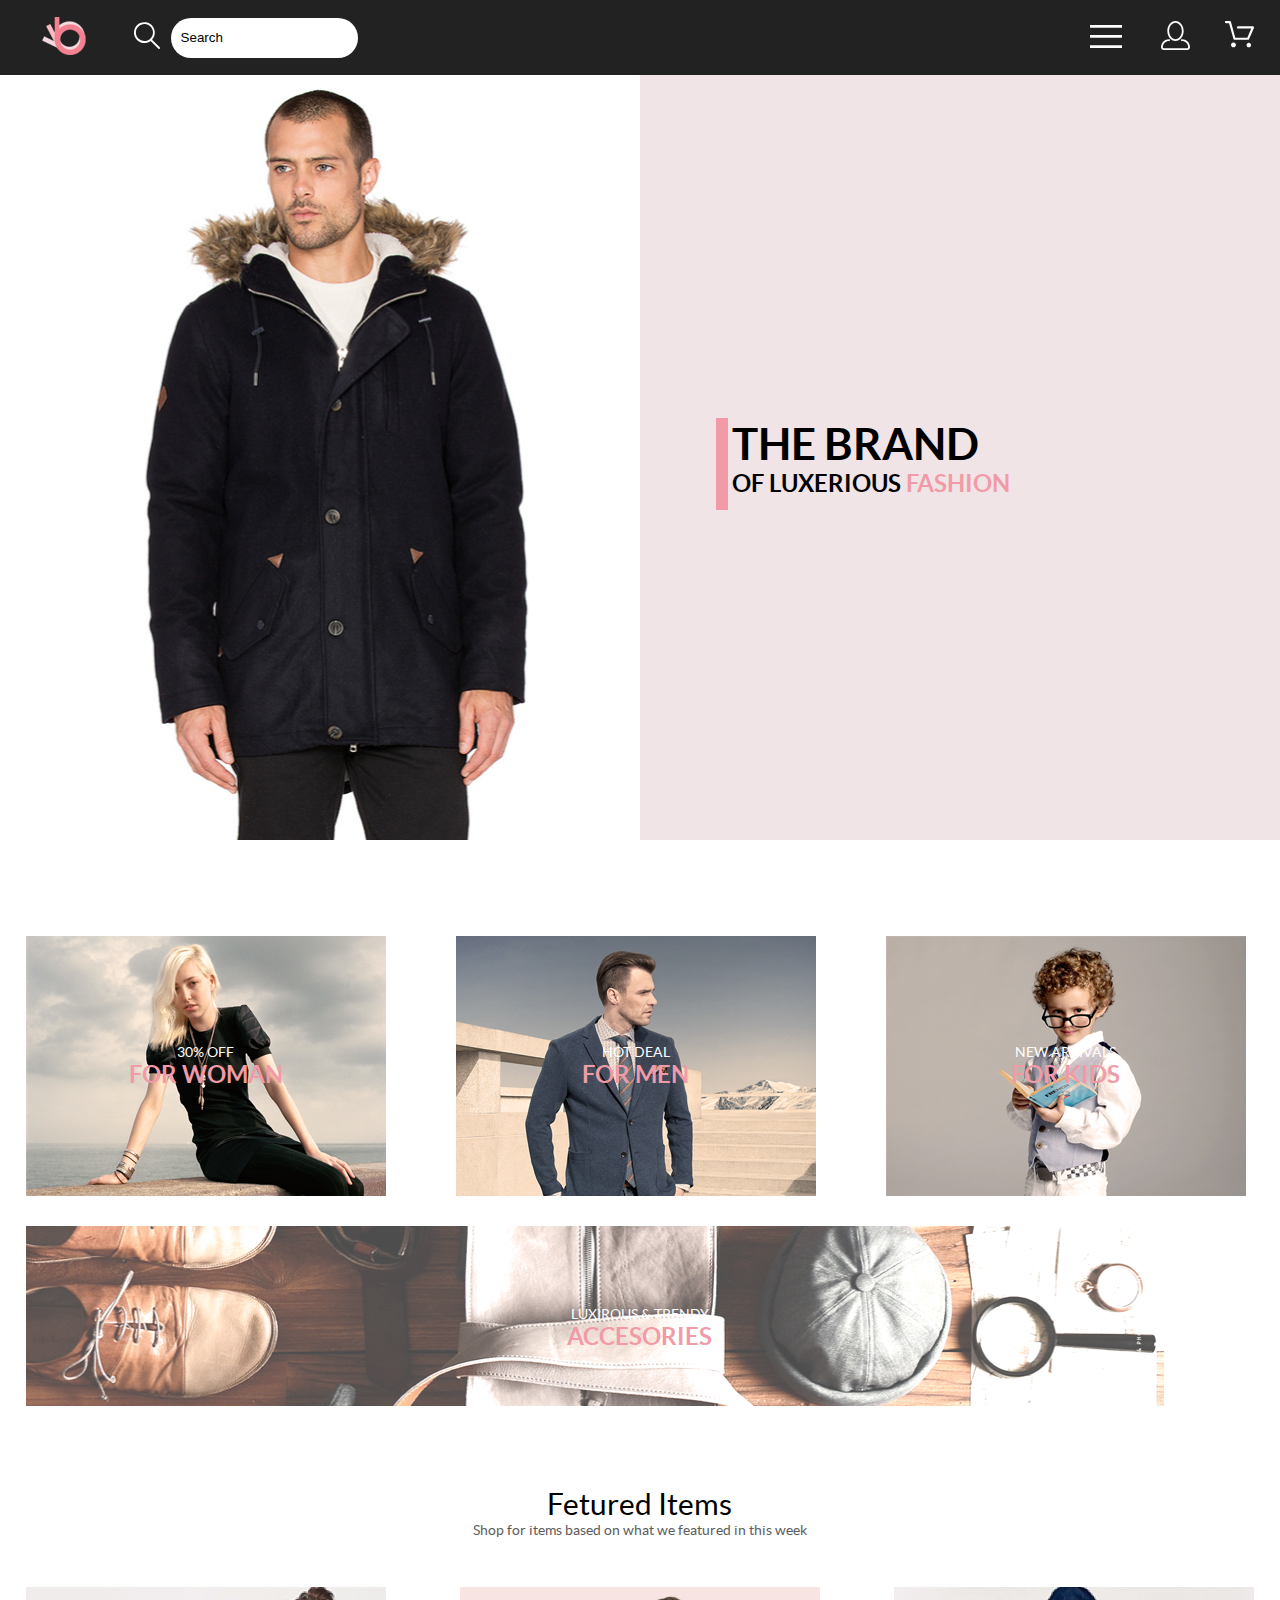
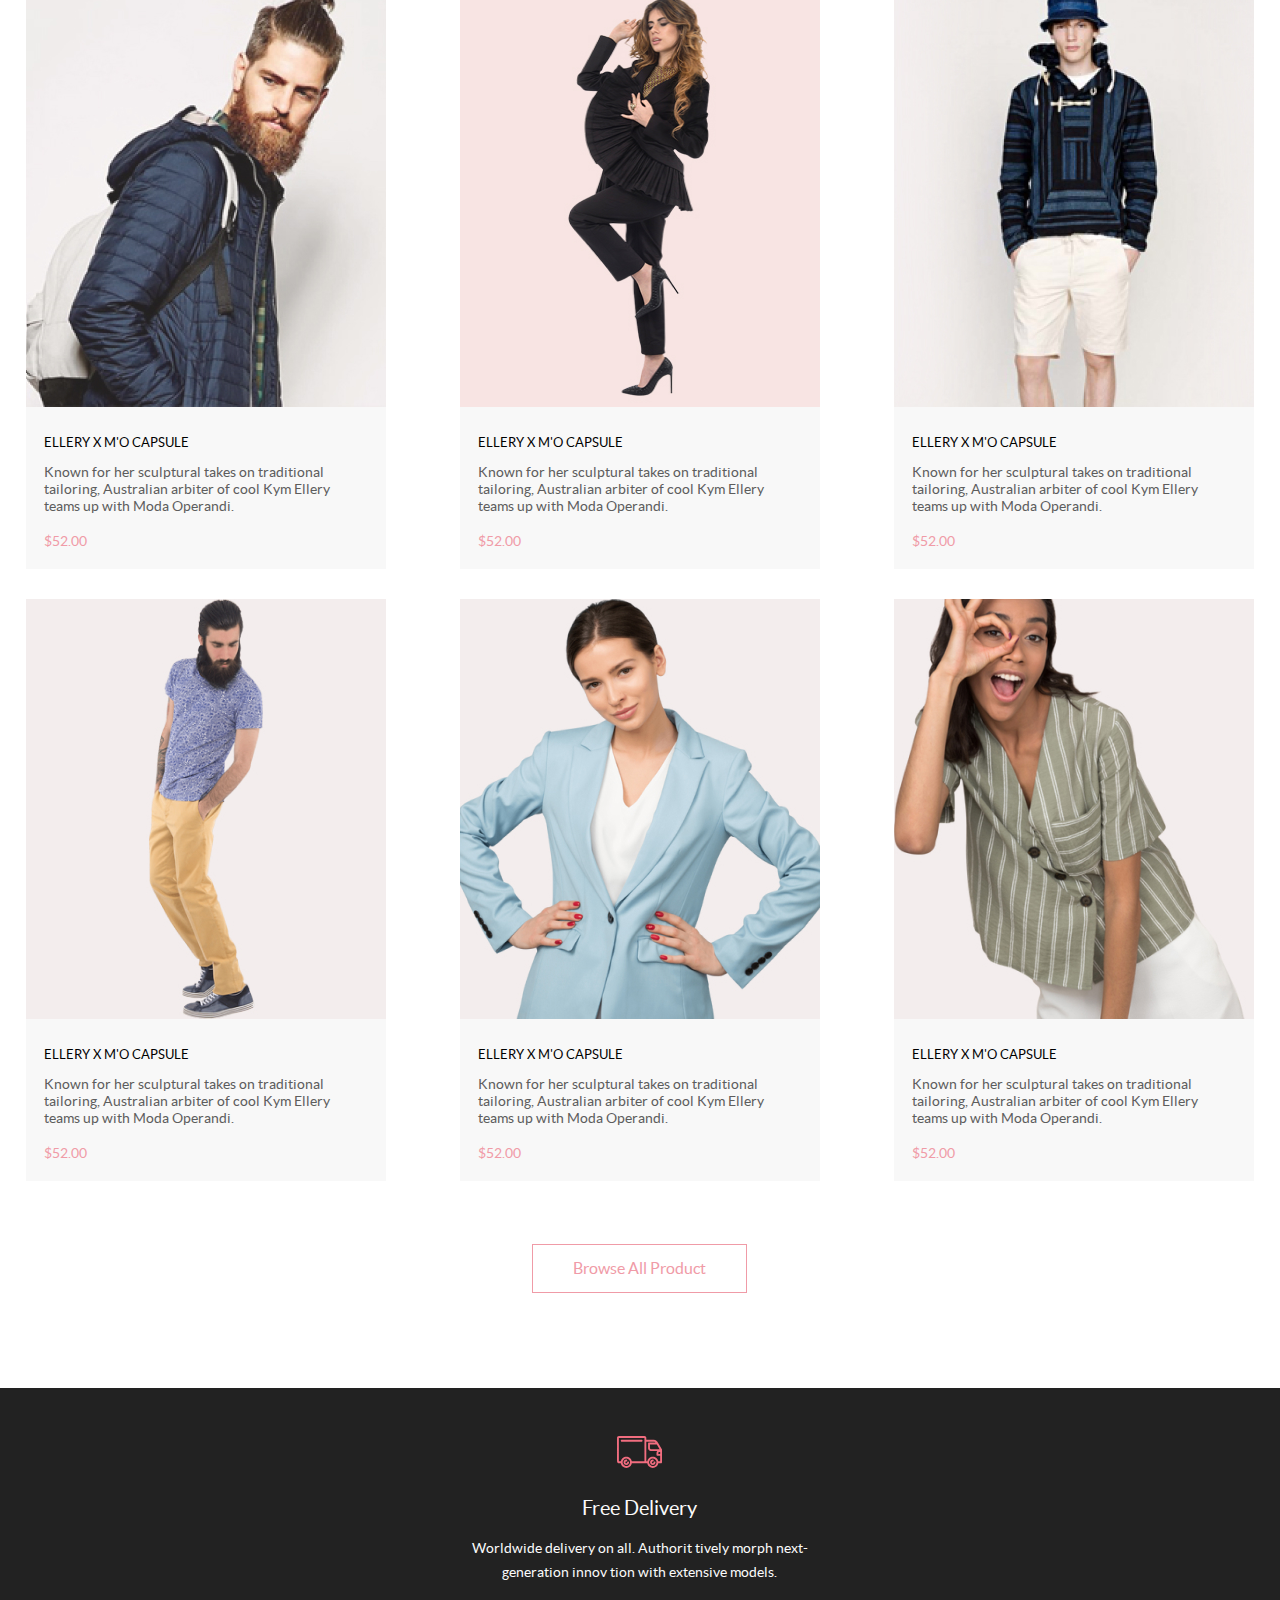
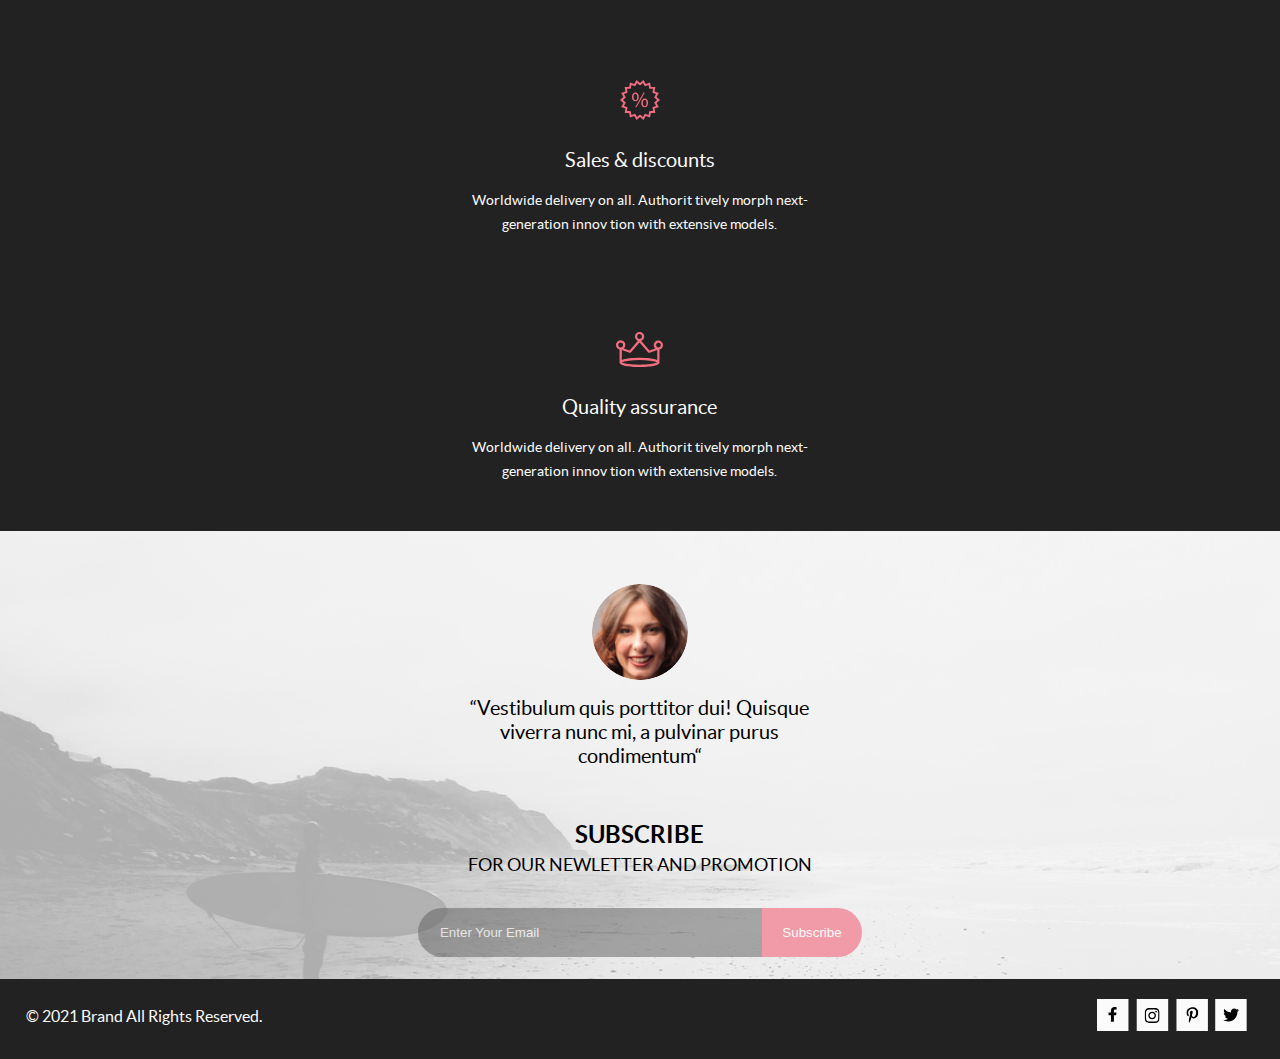
==== commit 8a550213: "Начал делать дз №8" ====
--- a/index.html
+++ b/index.html
@@ -18,7 +18,6 @@
         <div class="header__wrp container">
 
             <!--logo.svg-->
-
             <div class="header__logo-form-wrp">
                 <a class="header__logo" href="#">
                     <svg width="44" height="38" viewBox="0 0 44 38" fill="none" xmlns="http://www.w3.org/2000/svg"
@@ -35,7 +34,6 @@
                 </a>
 
                 <!--loupe.svg-->
-
                 <div class="header__search">
                     <form action="#">
                         <button class="header__search-btn" type="submit">
@@ -53,6 +51,7 @@
 
             <div class="header__wrapper">
                 <div class="header__menu">
+
                 <!--burger.svg-->
                 <button class="header__menu-btn" id="burger">
                     <svg class="white-icon" width="32" height="23" viewBox="0 0 32 23"
@@ -130,7 +129,6 @@
                 </div>
 
                 <!--person.svg-->
-
                 <a class="header__link-reg" href="./reg.html"><svg class="white-icon" width="30" height="30"
                         viewBox="0 0 30 30" xmlns="http://www.w3.org/2000/svg">
                         <path
@@ -139,7 +137,6 @@
                 </a>
 
                 <!--basket.svg-->
-
                 <a class="header__link-basket" href="./cart.html"><svg class="white-icon" width="30" height="30"
                         viewBox="0 0 33 33" xmlns="http://www.w3.org/2000/svg">
                         <path
@@ -226,13 +223,13 @@
                             </svg><span class="products__button-text">Add to Сart</span>
                         </button>
                         </form>
-                        <h3 class="products__item-title">ellery x m'o capsule</h3>
-                        <p class="products__item-text">Known for her sculptural takes on traditional tailoring,
-                            Australian
-                            arbiter of cool Kym Ellery
-                            teams up with Moda Operandi.</p>
-                        <p class="products__item-price">$52.00</p>
-                    </div>
+                    </div>
+                        <h3 class="products__item-title">ellery x m'o capsule</h3>
+                        <p class="products__item-text">Known for her sculptural takes on traditional tailoring,
+                            Australian
+                            arbiter of cool Kym Ellery
+                            teams up with Moda Operandi.</p>
+                        <p class="products__item-price">$52.00</p>
                 </li>
 
                 <li class="products__item">
@@ -247,13 +244,13 @@
                             </svg><span class="products__button-text">Add to Сart</span>
                         </button>
                         </form>
-                        <h3 class="products__item-title">ellery x m'o capsule</h3>
-                        <p class="products__item-text">Known for her sculptural takes on traditional tailoring,
-                            Australian
-                            arbiter of cool Kym Ellery
-                            teams up with Moda Operandi.</p>
-                        <p class="products__item-price">$52.00</p>
-                    </div>
+                    </div>
+                        <h3 class="products__item-title">ellery x m'o capsule</h3>
+                        <p class="products__item-text">Known for her sculptural takes on traditional tailoring,
+                            Australian
+                            arbiter of cool Kym Ellery
+                            teams up with Moda Operandi.</p>
+                        <p class="products__item-price">$52.00</p>
                 </li>
 
                 <li class="products__item">
@@ -268,13 +265,13 @@
                             </svg><span class="products__button-text">Add to Сart</span>
                         </button>
                         </form>
-                        <h3 class="products__item-title">ellery x m'o capsule</h3>
-                        <p class="products__item-text">Known for her sculptural takes on traditional tailoring,
-                            Australian
-                            arbiter of cool Kym Ellery
-                            teams up with Moda Operandi.</p>
-                        <p class="products__item-price">$52.00</p>
-                    </div>
+                    </div>
+                        <h3 class="products__item-title">ellery x m'o capsule</h3>
+                        <p class="products__item-text">Known for her sculptural takes on traditional tailoring,
+                            Australian
+                            arbiter of cool Kym Ellery
+                            teams up with Moda Operandi.</p>
+                        <p class="products__item-price">$52.00</p>
                 </li>
 
                 <li class="products__item">
@@ -289,13 +286,13 @@
                             </svg><span class="products__button-text">Add to Сart</span>
                         </button>
                         </form>
-                        <h3 class="products__item-title">ellery x m'o capsule</h3>
-                        <p class="products__item-text">Known for her sculptural takes on traditional tailoring,
-                            Australian
-                            arbiter of cool Kym Ellery
-                            teams up with Moda Operandi.</p>
-                        <p class="products__item-price">$52.00</p>
-                    </div>
+                    </div>
+                        <h3 class="products__item-title">ellery x m'o capsule</h3>
+                        <p class="products__item-text">Known for her sculptural takes on traditional tailoring,
+                            Australian
+                            arbiter of cool Kym Ellery
+                            teams up with Moda Operandi.</p>
+                        <p class="products__item-price">$52.00</p>
                 </li>
 
                 <li class="products__item">
@@ -310,13 +307,13 @@
                             </svg><span class="products__button-text">Add to Сart</span>
                         </button>
                         </form>
-                        <h3 class="products__item-title">ellery x m'o capsule</h3>
-                        <p class="products__item-text">Known for her sculptural takes on traditional tailoring,
-                            Australian
-                            arbiter of cool Kym Ellery
-                            teams up with Moda Operandi.</p>
-                        <p class="products__item-price">$52.00</p>
-                    </div>
+                    </div>
+                        <h3 class="products__item-title">ellery x m'o capsule</h3>
+                        <p class="products__item-text">Known for her sculptural takes on traditional tailoring,
+                            Australian
+                            arbiter of cool Kym Ellery
+                            teams up with Moda Operandi.</p>
+                        <p class="products__item-price">$52.00</p>
                 </li>
 
                 <li class="products__item">
@@ -331,16 +328,16 @@
                             </svg><span class="products__button-text">Add to Сart</span>
                         </button>
                         </form>
-                        <h3 class="products__item-title">ellery x m'o capsule</h3>
-                        <p class="products__item-text">Known for her sculptural takes on traditional tailoring,
-                            Australian
-                            arbiter of cool Kym Ellery
-                            teams up with Moda Operandi.</p>
-                        <p class="products__item-price">$52.00</p>
-                    </div>
+                    </div>
+                        <h3 class="products__item-title">ellery x m'o capsule</h3>
+                        <p class="products__item-text">Known for her sculptural takes on traditional tailoring,
+                            Australian
+                            arbiter of cool Kym Ellery
+                            teams up with Moda Operandi.</p>
+                        <p class="products__item-price">$52.00</p>
                 </li>
             </ul>
-            <a class="products__link" href="#">Browse All Product</a>
+            <a class="products__link" href="catalog.html">Browse All Product</a>
         </section>
 
         <section class="service">
@@ -348,7 +345,6 @@
             <ul class="service__list container">
 
                 <!--delivery.svg-->
-
                 <li class="service__item">
                     <svg class="service__item-img" width="46" height="32" viewBox="0 0 46 32" fill="none"
                         xmlns="http://www.w3.org/2000/svg">
@@ -364,7 +360,6 @@
                 </li>
 
                 <!--discounts.svg-->
-
                 <li class="service__item">
                     <svg class="service__item-img" width="40" height="40" viewBox="0 0 40 40" fill="none"
                         xmlns="http://www.w3.org/2000/svg">
@@ -380,7 +375,6 @@
                 </li>
 
                 <!--quality.svg-->
-
                 <li class="service__item">
                     <svg class="service__item-img" width="48" height="35" viewBox="0 0 48 35" fill="none"
                         xmlns="http://www.w3.org/2000/svg">
@@ -423,7 +417,6 @@
         <div class="footer__social-wrp container">
             <p class="footer__social-brand">&copy; 2021 Brand All Rights Reserved.</p>
             <ul class="footer__social-list">
-
                 <li class="footer__social-item">
                     <!--facebook-->
                     <a href="#"><svg class="footer__social-icon" width="32" height="32" viewBox="0 0 32 32"
--- a/css/style.css
+++ b/css/style.css
@@ -130,6 +130,8 @@
 }
 
 .white-icon {
+  -webkit-transition: fill 0.5s linear;
+  transition: fill 0.5s linear;
   fill: white;
 }
 
@@ -527,8 +529,8 @@
 
 @media (max-width: 767px) {
   .sales__item--shoes {
-    min-width: 343px;
     margin: 0 auto;
+    min-width: 100%;
   }
 }
 
@@ -579,7 +581,7 @@
   content: '';
   width: 100%;
   min-height: 260px;
-  background: #211616;
+  background-color: #211616;
   position: absolute;
   top: 0;
   display: none;
@@ -675,7 +677,7 @@
 .products .overlay {
   width: 100%;
   height: 420px;
-  background: rgba(0, 0, 0, 0.2);
+  background-color: rgba(0, 0, 0, 0.2);
   position: absolute;
   top: 0;
 }
@@ -697,6 +699,8 @@
   left: 50%;
   -webkit-transform: translate(-50%, -50%);
           transform: translate(-50%, -50%);
+  -webkit-transition: color 0.5s linear;
+  transition: color 0.5s linear;
   background-color: transparent;
   color: #fff;
   padding: 13px  13px;
@@ -760,11 +764,17 @@
   text-decoration: none;
   color: #F09BA7;
   border: 1px solid;
+  -webkit-transition: color 0.5s linear;
+  transition: color 0.5s linear;
   padding: 14px 40px 14px 40px;
   margin: 63px 0 0 0;
 }
 
-.products__button-text:hover, .products__button:hover {
+.products__button-text:hover {
+  color: red;
+}
+
+.products__button:hover {
   color: red;
 }
 
@@ -859,8 +869,8 @@
 
 @media (max-width: 767px) {
   .sales__item--shoes {
-    min-width: 343px;
     margin: 0 auto;
+    min-width: 100%;
   }
 }
 
@@ -911,7 +921,7 @@
   content: '';
   width: 100%;
   min-height: 260px;
-  background: #211616;
+  background-color: #211616;
   position: absolute;
   top: 0;
   display: none;
@@ -1145,22 +1155,25 @@
 
 .footer__form-input {
   border-radius: 200px 0px 0px 200px;
-  background-color: #E1E1E1;
+  background-color: #5D5D5D;
+  opacity: 0.3;
   height: 49px;
   width: 322px;
   padding: 0 0 0 22px;
-  border: none;
   margin: 32px 0 0 0;
+  color: transparent;
 }
 
 .footer__form-btn {
   border-radius: 0px 200px 200px 0px;
   background-color: #F09BA7;
-  color: #fff;
+  color: #FBFBFB;
   width: 100px;
   height: 49px;
   border: none;
   margin: 32px 0 0 0;
+  -webkit-transition: background-color 0.5s linear;
+  transition: background-color 0.5s linear;
 }
 
 .footer__form-btn:hover {
@@ -1265,13 +1278,10 @@
 [type="number"] {
   display: block;
   outline: 1px solid;
-  background: transparent;
   border: none;
   opacity: 0.5;
 }
 
-[type="adress"]:hover,
-[type="adress"]:focus,
 [type="password"]:hover,
 [type="password"]:focus,
 [type="number"]:hover,
@@ -1285,6 +1295,14 @@
   outline: 0.5px solid red;
 }
 
+[type="search"]::-webkit-input-placeholder {
+  color: black;
+}
+
+[type="email"]::-webkit-input-placeholder {
+  color: #FBFBFB;
+}
+
 /*Registration*/
 .reg {
   height: 148px;
@@ -1416,6 +1434,8 @@
   background-color: #F09BA7;
   color: #FBFBFB;
   text-transform: uppercase;
+  -webkit-transition: background-color 0.5s linear;
+  transition: background-color 0.5s linear;
   border: none;
 }
 
@@ -1714,6 +1734,11 @@
   }
 }
 
+.checkout__proceed-btn {
+  -webkit-transition: background-color 0.5s linear;
+  transition: background-color 0.5s linear;
+}
+
 .checkout__sub-total {
   font-size: 11px;
   line-height: 13px;
@@ -1887,6 +1912,12 @@
 .arrivals {
   height: 148px;
   background-color: #F8F3F4;
+  display: -webkit-box;
+  display: -ms-flexbox;
+  display: flex;
+}
+
+.arrivals__nav {
   display: -webkit-box;
   display: -ms-flexbox;
   display: flex;
@@ -2039,23 +2070,16 @@
   width: 100%;
 }
 
-.product__page-button {
-  position: absolute;
-  top: 50%;
-  left: 50%;
-  -webkit-transform: translate(-50%, -50%);
-          transform: translate(-50%, -50%);
-  background-color: transparent;
-  color: #fff;
-  padding: 13px  13px;
-  border: none;
-}
-
-.product__page-button:hover {
+.product__page .overlay,
+.product__page .product__pages-button {
+  display: none;
+}
+
+.product__page__button:hover {
   color: red;
 }
 
-.product__page-button:hover .white-icon {
+.product__page__button:hover .white-icon {
   fill: red;
 }
 
@@ -2071,11 +2095,11 @@
   text-decoration: none;
 }
 
-.product__page-button:hover .white-icon {
+.product__page__button:hover .white-icon {
   fill: red;
 }
 
-.product__page-button:active {
+.product__page__button:active {
   outline: 1px solid azure;
 }
 
@@ -2216,6 +2240,8 @@
       -ms-flex-pack: center;
           justify-content: center;
   border: 1px solid #F09BA7;
+  -webkit-transition: background-color 0.5s linear;
+  transition: background-color 0.5s linear;
 }
 
 .features__button-text {
@@ -2224,6 +2250,7 @@
 }
 
 .features__btn:hover {
+  border-color: white;
   background-color: #5D5D5D;
 }
 
